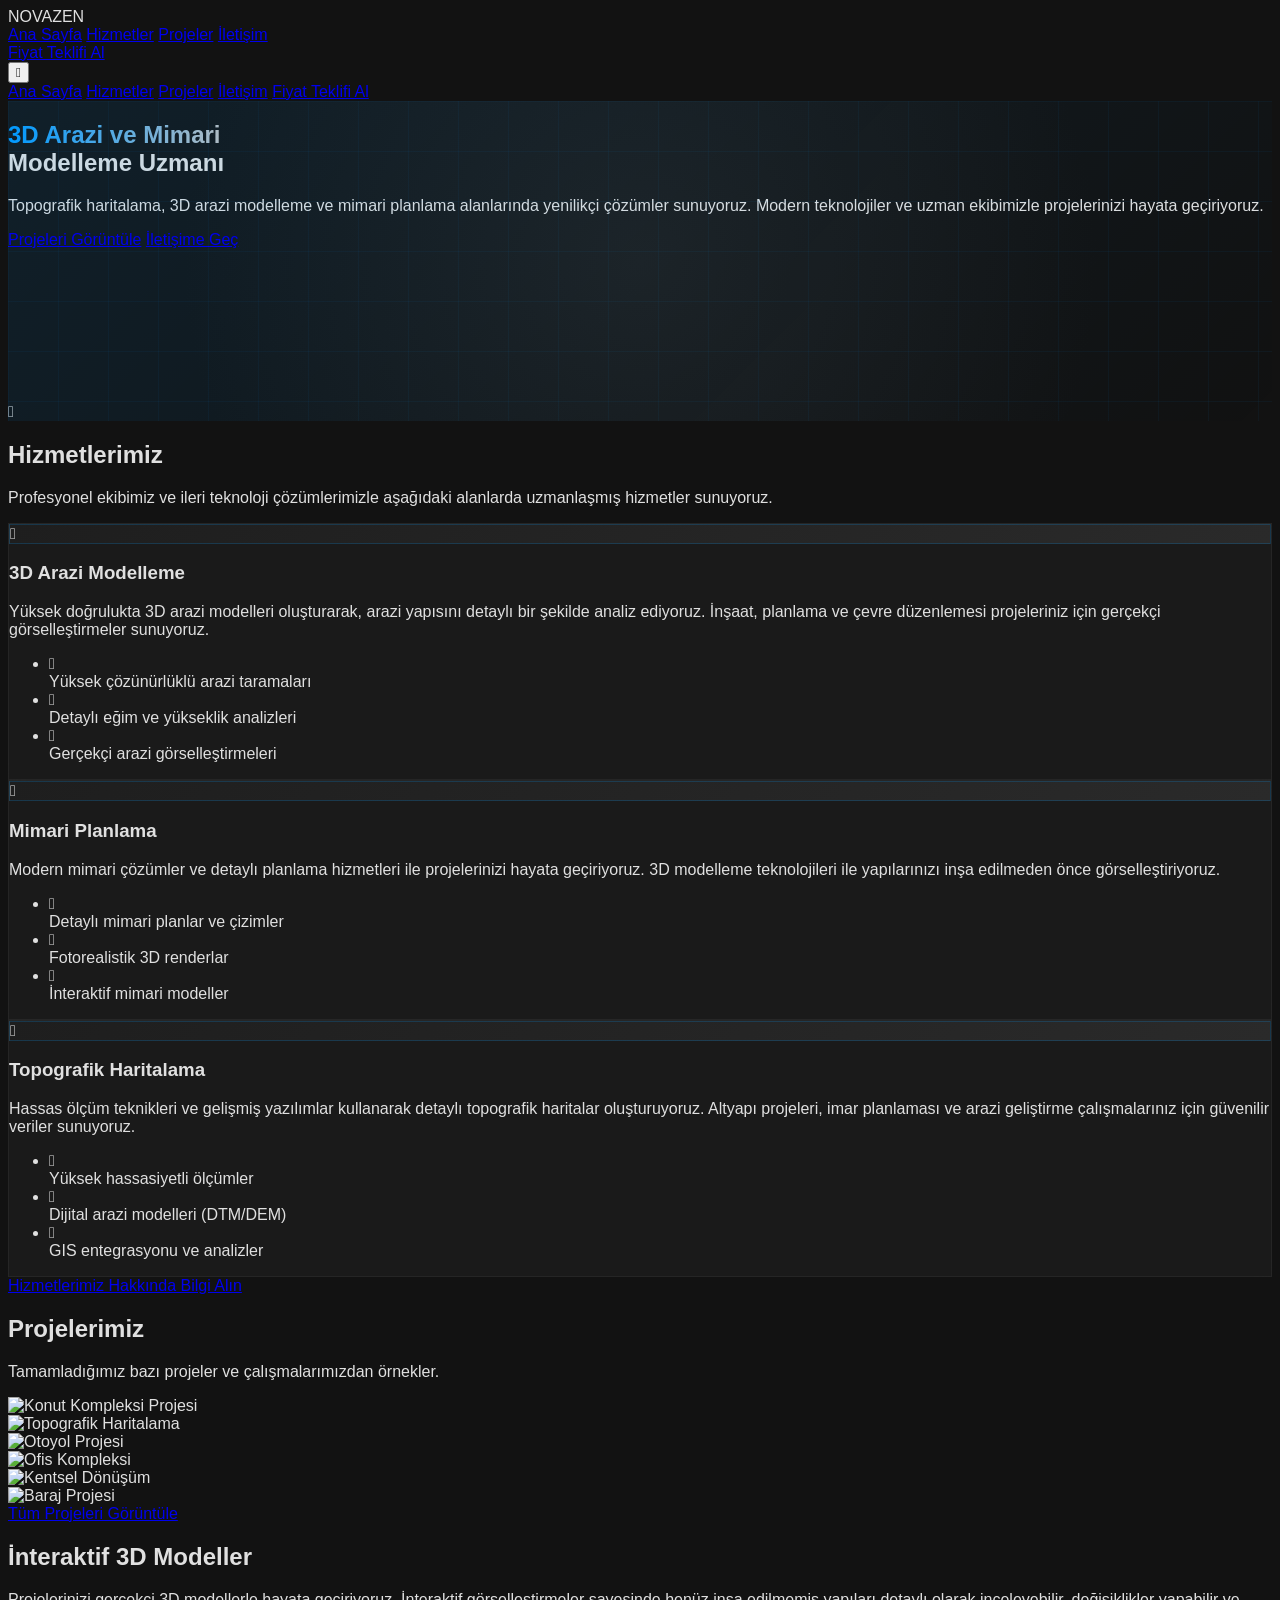
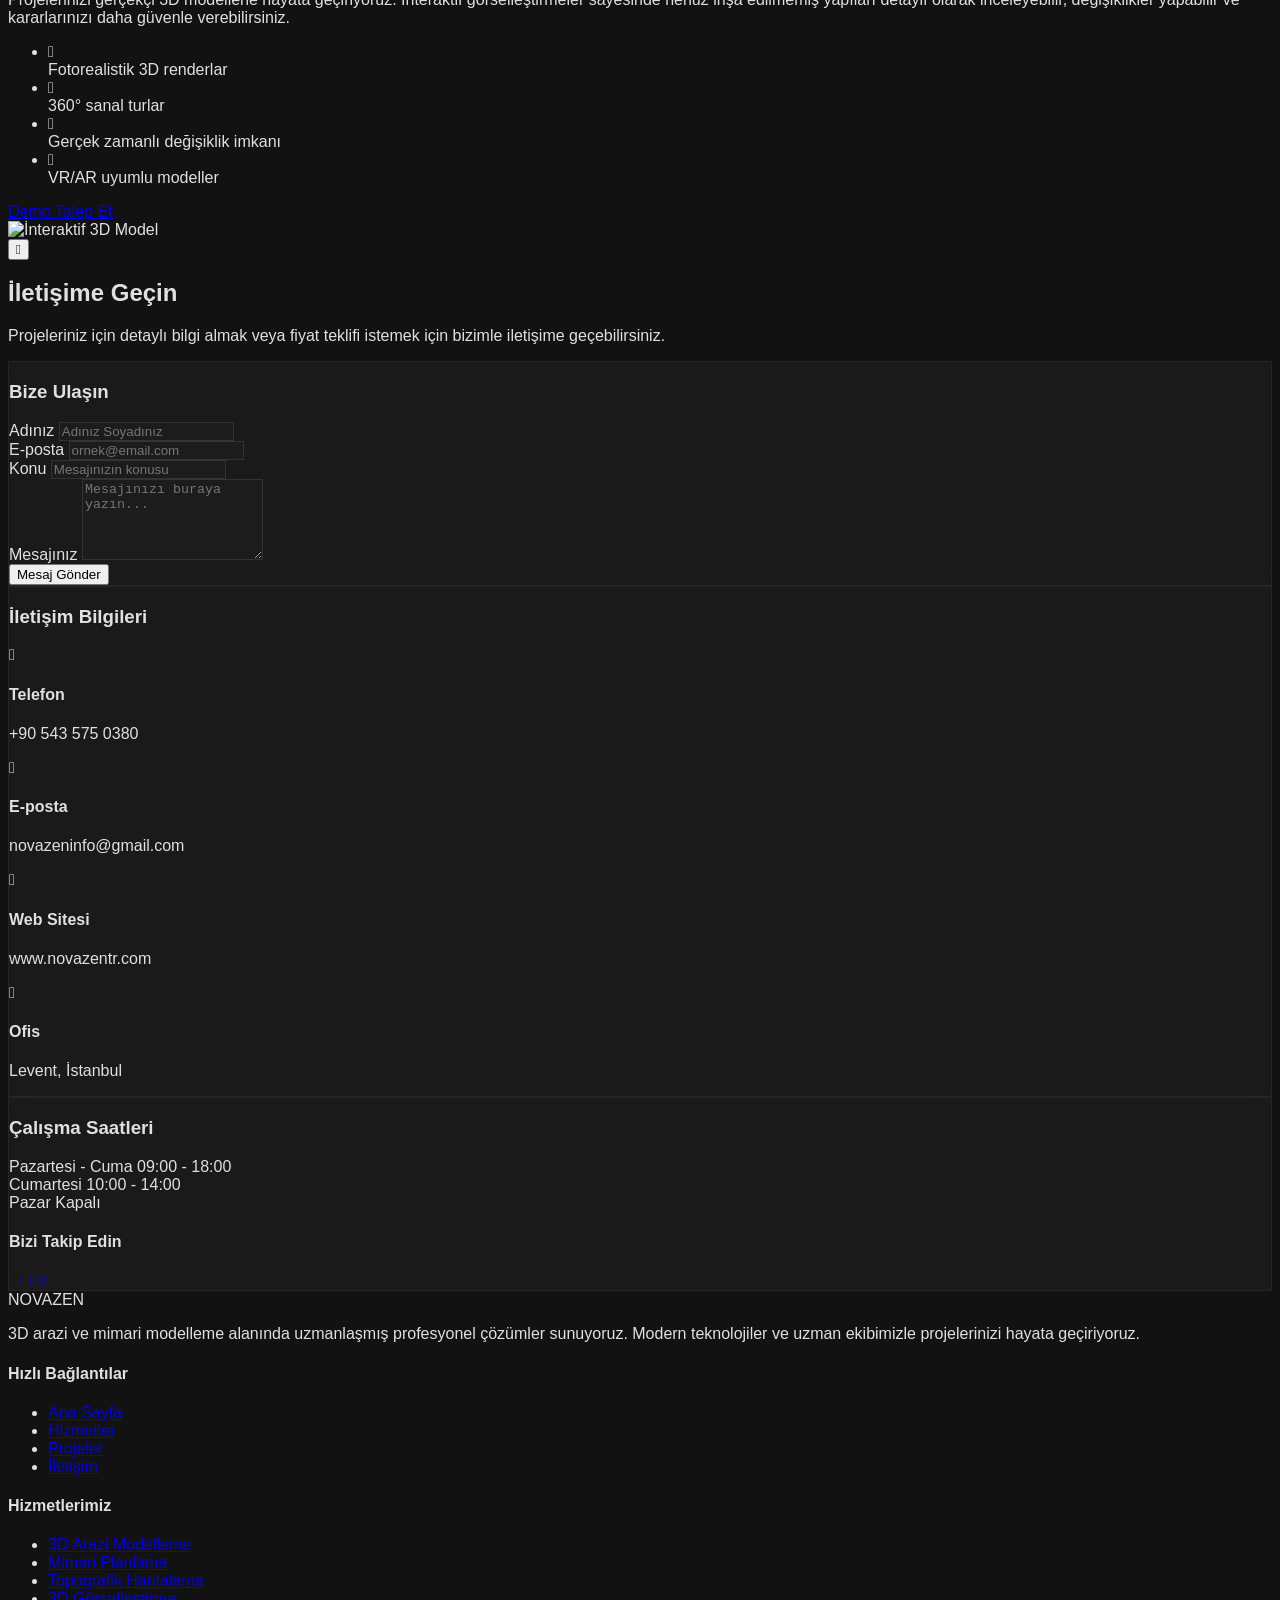
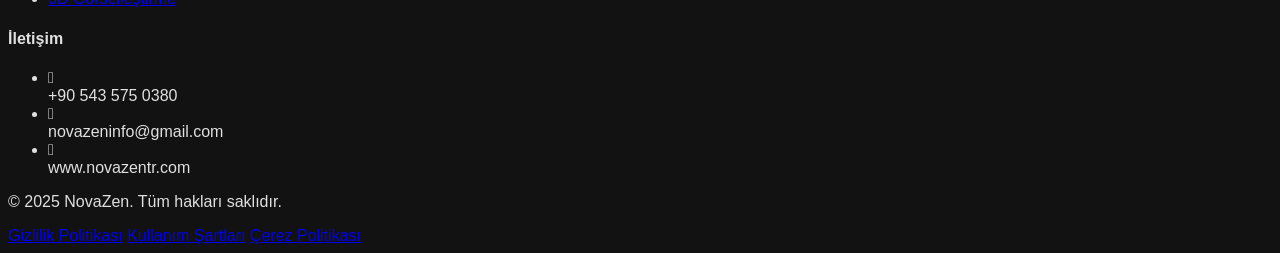
==== index.html @ 5c7d94cb "Update index.html" ====
<!DOCTYPE html>
<html lang="tr">
<head>
    <meta charset="UTF-8">
    <meta name="viewport" content="width=device-width, initial-scale=1.0">
    <title>NovaZen - 3D Arazi ve Mimari Modelleme</title>
    <link rel="preconnect" href="https://fonts.googleapis.com">
    <link rel="preconnect" href="https://fonts.gstatic.com" crossorigin>
    <link href="https://fonts.googleapis.com/css2?family=Pacifico&display=swap" rel="stylesheet">
    <link rel="stylesheet" href="https://cdnjs.cloudflare.com/ajax/libs/remixicon/4.6.0/remixicon.min.css">
    <script src="https://cdn.tailwindcss.com/3.4.16"></script>
    <script>
        tailwind.config={
            theme:{
                extend:{
                    colors:{
                        primary:'#0099ff',
                        secondary:'#e0e0e0',
                        darkBg: '#121212',
                        darkGray: '#1e1e1e',
                        lightGray: '#2a2a2a',
                        electricBlue: '#0099ff',
                        metalSilver: '#c0c0c0'
                    },
                    borderRadius:{
                        'none':'0px',
                        'sm':'4px',
                        DEFAULT:'8px',
                        'md':'12px',
                        'lg':'16px',
                        'xl':'20px',
                        '2xl':'24px',
                        '3xl':'32px',
                        'full':'9999px',
                        'button':'8px'
                    }
                }
            }
        }
    </script>
    <style>
        :where([class^="ri-"])::before { content: "\f3c2"; }
        
        body {
            font-family: 'Orbitron', 'Rajdhani', sans-serif;
            background-color: #121212;
            color: #e0e0e0;
            overflow-x: hidden;
        }
        
        .gradient-text {
            background: linear-gradient(90deg, #0099ff, #c0c0c0);
            -webkit-background-clip: text;
            background-clip: text;
            color: transparent;
        }
        
        .gradient-border {
            position: relative;
        }
        
        .gradient-border::after {
            content: '';
            position: absolute;
            bottom: -2px;
            left: 0;
            width: 100%;
            height: 2px;
            background: linear-gradient(90deg, #0099ff, transparent);
        }
        
        .hero-bg {
            background: radial-gradient(circle at center, #1e1e1e 0%, #121212 70%);
            position: relative;
            overflow: hidden;
        }
        
        .hero-bg::before {
            content: '';
            position: absolute;
            top: 0;
            left: 0;
            right: 0;
            bottom: 0;
            background: linear-gradient(135deg, rgba(0,153,255,0.1) 0%, rgba(0,0,0,0) 100%);
            z-index: 0;
        }
        
        .grid-line {
            position: absolute;
            width: 100%;
            height: 100%;
            top: 0;
            left: 0;
            background-size: 50px 50px;
            background-image: 
                linear-gradient(to right, rgba(0,153,255,0.05) 1px, transparent 1px),
                linear-gradient(to bottom, rgba(0,153,255,0.05) 1px, transparent 1px);
            z-index: 1;
        }
        
        .card {
            background: rgba(30, 30, 30, 0.7);
            backdrop-filter: blur(10px);
            transition: all 0.3s ease;
            border: 1px solid rgba(255, 255, 255, 0.05);
        }
        
        .card:hover {
            transform: translateY(-5px);
            box-shadow: 0 10px 20px rgba(0, 153, 255, 0.1);
            border: 1px solid rgba(0, 153, 255, 0.2);
        }
        
        .glow-button {
            position: relative;
            overflow: hidden;
            transition: all 0.3s ease;
        }
        
        .glow-button::after {
            content: '';
            position: absolute;
            top: -50%;
            left: -50%;
            width: 200%;
            height: 200%;
            background: radial-gradient(circle, rgba(0,153,255,0.4) 0%, rgba(0,0,0,0) 70%);
            opacity: 0;
            transition: opacity 0.3s ease;
            pointer-events: none;
        }
        
        .glow-button:hover::after {
            opacity: 1;
        }
        
        .project-card {
            position: relative;
            overflow: hidden;
        }
        
        .project-overlay {
            position: absolute;
            top: 0;
            left: 0;
            width: 100%;
            height: 100%;
            background: linear-gradient(to top, rgba(0,0,0,0.8) 0%, rgba(0,0,0,0) 60%);
            opacity: 0;
            transition: opacity 0.3s ease;
            display: flex;
            flex-direction: column;
            justify-content: flex-end;
            padding: 1.5rem;
        }
        
        .project-card:hover .project-overlay {
            opacity: 1;
        }
        
        .section-title {
            position: relative;
            display: inline-block;
            margin-bottom: 2rem;
        }
        
        .section-title::after {
            content: '';
            position: absolute;
            bottom: -10px;
            left: 0;
            width: 60px;
            height: 3px;
            background: linear-gradient(90deg, #0099ff, transparent);
        }
        
        input, textarea {
            background-color: rgba(30, 30, 30, 0.7);
            border: 1px solid rgba(255, 255, 255, 0.1);
            color: #e0e0e0;
            transition: all 0.3s ease;
        }
        
        input:focus, textarea:focus {
            border-color: #0099ff;
            box-shadow: 0 0 0 2px rgba(0, 153, 255, 0.2);
            outline: none;
        }
        
        .service-icon {
            background: linear-gradient(135deg, #1e1e1e, #2a2a2a);
            border: 1px solid rgba(0, 153, 255, 0.2);
            transition: all 0.3s ease;
        }
        
        .service-card:hover .service-icon {
            background: linear-gradient(135deg, #0099ff, #0077cc);
            transform: scale(1.1);
        }
        
        .logo-container {
            position: relative;
        }
        
        .logo-glow {
            position: absolute;
            width: 100%;
            height: 100%;
            background: radial-gradient(circle, rgba(0,153,255,0.3) 0%, rgba(0,0,0,0) 70%);
            filter: blur(20px);
            z-index: -1;
        }
        
        .nav-link {
            position: relative;
            transition: all 0.3s ease;
        }
        
        .nav-link::after {
            content: '';
            position: absolute;
            bottom: -5px;
            left: 0;
            width: 0;
            height: 2px;
            background: linear-gradient(90deg, #0099ff, transparent);
            transition: width 0.3s ease;
        }
        
        .nav-link:hover::after {
            width: 100%;
        }
        
        .scroll-indicator {
            animation: bounce 2s infinite;
        }
        
        @keyframes bounce {
            0%, 20%, 50%, 80%, 100% {
                transform: translateY(0);
            }
            40% {
                transform: translateY(-10px);
            }
            60% {
                transform: translateY(-5px);
            }
        }
        
        .parallax-bg {
            background-attachment: fixed;
            background-position: center;
            background-repeat: no-repeat;
            background-size: cover;
        }
    </style>
</head>
<body>
    <!-- Header Section -->
    <header class="fixed top-0 left-0 right-0 z-50 bg-darkBg bg-opacity-80 backdrop-blur-md border-b border-gray-800">
        <div class="container mx-auto px-6 py-4">
            <div class="flex items-center justify-between">
                <div class="flex items-center">
                    <div class="text-2xl font-bold text-white mr-2">NOVA<span class="text-electricBlue">ZEN</span></div>
                </div>
                
                <nav class="hidden md:flex space-x-8">
                    <a href="#home" class="nav-link text-gray-300 hover:text-white">Ana Sayfa</a>
                    <a href="#services" class="nav-link text-gray-300 hover:text-white">Hizmetler</a>
                    <a href="#projects" class="nav-link text-gray-300 hover:text-white">Projeler</a>
                    <a href="#contact" class="nav-link text-gray-300 hover:text-white">İletişim</a>
                </nav>
                
                <div class="hidden md:block">
                    <a href="#contact" class="glow-button bg-electricBlue text-white px-6 py-2 !rounded-button font-medium hover:bg-blue-600 transition-all whitespace-nowrap">Fiyat Teklifi Al</a>
                </div>
                
                <div class="md:hidden w-8 h-8 flex items-center justify-center">
                    <button id="mobile-menu-button" class="text-white">
                        <i class="ri-menu-line ri-2x"></i>
                    </button>
                </div>
            </div>
        </div>
        
        <!-- Mobile Menu -->
        <div id="mobile-menu" class="hidden md:hidden bg-darkBg border-t border-gray-800">
            <div class="container mx-auto px-6 py-4">
                <nav class="flex flex-col space-y-4">
                    <a href="#home" class="text-gray-300 hover:text-white">Ana Sayfa</a>
                    <a href="#services" class="text-gray-300 hover:text-white">Hizmetler</a>
                    <a href="#projects" class="text-gray-300 hover:text-white">Projeler</a>
                    <a href="#contact" class="text-gray-300 hover:text-white">İletişim</a>
                    <a href="#contact" class="glow-button bg-electricBlue text-white px-4 py-2 !rounded-button text-center font-medium hover:bg-blue-600 transition-all whitespace-nowrap">Fiyat Teklifi Al</a>
                </nav>
            </div>
        </div>
    </header>

    <!-- Hero Section -->
    <section id="home" class="hero-bg min-h-screen flex items-center relative pt-20">
        <div class="grid-line"></div>
        <div class="container mx-auto px-6 py-12 z-10">
            <div class="flex flex-col md:flex-row items-center">
                <div class="md:w-1/2 mb-12 md:mb-0">
                    <h1 class="text-4xl md:text-5xl lg:text-6xl font-bold mb-6">
                        <span class="gradient-text">3D Arazi ve Mimari</span> 
                        <br>Modelleme Uzmanı
                    </h1>
                    <p class="text-lg text-gray-300 mb-8">Topografik haritalama, 3D arazi modelleme ve mimari planlama alanlarında yenilikçi çözümler sunuyoruz. Modern teknolojiler ve uzman ekibimizle projelerinizi hayata geçiriyoruz.</p>
                    <div class="flex flex-col sm:flex-row space-y-4 sm:space-y-0 sm:space-x-4">
                        <a href="#projects" class="glow-button bg-electricBlue text-white px-8 py-3 !rounded-button font-medium hover:bg-blue-600 transition-all text-center whitespace-nowrap">Projeleri Görüntüle</a>
                        <a href="#contact" class="glow-button bg-transparent border border-electricBlue text-electricBlue px-8 py-3 !rounded-button font-medium hover:bg-electricBlue hover:text-white transition-all text-center whitespace-nowrap">İletişime Geç</a>
                    </div>
                </div>
                <div class="md:w-1/2 relative">
    <div class="logo-glow"></div>
    <iframe src="https://NovaZenTR.github.io/binamodel1.html" 
            class="w-full h-[500px] rounded-lg shadow-2xl" 
            frameborder="0" 
            allowfullscreen
            loading="lazy"></iframe>
</div>
            </div>
            <div class="absolute bottom-10 left-1/2 transform -translate-x-1/2 scroll-indicator">
                <div class="w-8 h-8 flex items-center justify-center text-electricBlue">
                    <i class="ri-arrow-down-line ri-2x"></i>
                </div>
            </div>
        </div>
    </section>

    <!-- Services Section -->
    <section id="services" class="py-20 bg-darkGray">
        <div class="container mx-auto px-6">
            <div class="text-center mb-16">
                <h2 class="text-3xl md:text-4xl font-bold mb-4">Hizmetlerimiz</h2>
                <div class="w-24 h-1 bg-electricBlue mx-auto"></div>
                <p class="text-gray-300 mt-6 max-w-2xl mx-auto">Profesyonel ekibimiz ve ileri teknoloji çözümlerimizle aşağıdaki alanlarda uzmanlaşmış hizmetler sunuyoruz.</p>
            </div>
            
            <div class="grid grid-cols-1 md:grid-cols-3 gap-8">
                <!-- Service 1 -->
                <div class="card service-card p-6 rounded-lg">
                    <div class="service-icon w-16 h-16 flex items-center justify-center rounded-full mb-6">
                        <i class="ri-landscape-line ri-2x text-electricBlue"></i>
                    </div>
                    <h3 class="text-xl font-bold mb-4">3D Arazi Modelleme</h3>
                    <p class="text-gray-400 mb-6">Yüksek doğrulukta 3D arazi modelleri oluşturarak, arazi yapısını detaylı bir şekilde analiz ediyoruz. İnşaat, planlama ve çevre düzenlemesi projeleriniz için gerçekçi görselleştirmeler sunuyoruz.</p>
                    <ul class="text-gray-400 space-y-2 mb-6">
                        <li class="flex items-start">
                            <div class="w-5 h-5 flex items-center justify-center mr-2 mt-1">
                                <i class="ri-check-line text-electricBlue"></i>
                            </div>
                            <span>Yüksek çözünürlüklü arazi taramaları</span>
                        </li>
                        <li class="flex items-start">
                            <div class="w-5 h-5 flex items-center justify-center mr-2 mt-1">
                                <i class="ri-check-line text-electricBlue"></i>
                            </div>
                            <span>Detaylı eğim ve yükseklik analizleri</span>
                        </li>
                        <li class="flex items-start">
                            <div class="w-5 h-5 flex items-center justify-center mr-2 mt-1">
                                <i class="ri-check-line text-electricBlue"></i>
                            </div>
                            <span>Gerçekçi arazi görselleştirmeleri</span>
                        </li>
                    </ul>
                </div>
                
                <!-- Service 2 -->
                <div class="card service-card p-6 rounded-lg">
                    <div class="service-icon w-16 h-16 flex items-center justify-center rounded-full mb-6">
                        <i class="ri-building-4-line ri-2x text-electricBlue"></i>
                    </div>
                    <h3 class="text-xl font-bold mb-4">Mimari Planlama</h3>
                    <p class="text-gray-400 mb-6">Modern mimari çözümler ve detaylı planlama hizmetleri ile projelerinizi hayata geçiriyoruz. 3D modelleme teknolojileri ile yapılarınızı inşa edilmeden önce görselleştiriyoruz.</p>
                    <ul class="text-gray-400 space-y-2 mb-6">
                        <li class="flex items-start">
                            <div class="w-5 h-5 flex items-center justify-center mr-2 mt-1">
                                <i class="ri-check-line text-electricBlue"></i>
                            </div>
                            <span>Detaylı mimari planlar ve çizimler</span>
                        </li>
                        <li class="flex items-start">
                            <div class="w-5 h-5 flex items-center justify-center mr-2 mt-1">
                                <i class="ri-check-line text-electricBlue"></i>
                            </div>
                            <span>Fotorealistik 3D renderlar</span>
                        </li>
                        <li class="flex items-start">
                            <div class="w-5 h-5 flex items-center justify-center mr-2 mt-1">
                                <i class="ri-check-line text-electricBlue"></i>
                            </div>
                            <span>İnteraktif mimari modeller</span>
                        </li>
                    </ul>
                </div>
                
                <!-- Service 3 -->
                <div class="card service-card p-6 rounded-lg">
                    <div class="service-icon w-16 h-16 flex items-center justify-center rounded-full mb-6">
                        <i class="ri-map-2-line ri-2x text-electricBlue"></i>
                    </div>
                    <h3 class="text-xl font-bold mb-4">Topografik Haritalama</h3>
                    <p class="text-gray-400 mb-6">Hassas ölçüm teknikleri ve gelişmiş yazılımlar kullanarak detaylı topografik haritalar oluşturuyoruz. Altyapı projeleri, imar planlaması ve arazi geliştirme çalışmalarınız için güvenilir veriler sunuyoruz.</p>
                    <ul class="text-gray-400 space-y-2 mb-6">
                        <li class="flex items-start">
                            <div class="w-5 h-5 flex items-center justify-center mr-2 mt-1">
                                <i class="ri-check-line text-electricBlue"></i>
                            </div>
                            <span>Yüksek hassasiyetli ölçümler</span>
                        </li>
                        <li class="flex items-start">
                            <div class="w-5 h-5 flex items-center justify-center mr-2 mt-1">
                                <i class="ri-check-line text-electricBlue"></i>
                            </div>
                            <span>Dijital arazi modelleri (DTM/DEM)</span>
                        </li>
                        <li class="flex items-start">
                            <div class="w-5 h-5 flex items-center justify-center mr-2 mt-1">
                                <i class="ri-check-line text-electricBlue"></i>
                            </div>
                            <span>GIS entegrasyonu ve analizler</span>
                        </li>
                    </ul>
                </div>
            </div>
            
            <div class="mt-16 text-center">
                <a href="#contact" class="glow-button bg-electricBlue text-white px-8 py-3 !rounded-button font-medium hover:bg-blue-600 transition-all whitespace-nowrap">Hizmetlerimiz Hakkında Bilgi Alın</a>
            </div>
        </div>
    </section>

    <!-- Projects Section -->
    <section id="projects" class="py-20 bg-darkBg">
        <div class="container mx-auto px-6">
            <div class="text-center mb-16">
                <h2 class="text-3xl md:text-4xl font-bold mb-4">Projelerimiz</h2>
                <div class="w-24 h-1 bg-electricBlue mx-auto"></div>
                <p class="text-gray-300 mt-6 max-w-2xl mx-auto">Tamamladığımız bazı projeler ve çalışmalarımızdan örnekler.</p>
            </div>
            
            <div class="grid grid-cols-1 md:grid-cols-2 lg:grid-cols-3 gap-6">
                <!-- Project 1 -->
                <div class="project-card rounded-lg overflow-hidden">
                    <img src="https://readdy.ai/api/search-image?query=3D%20architectural%20model%20of%20a%20modern%20residential%20complex%20with%20detailed%20topography%2C%20blue%20lighting%20accents%2C%20professional%20visualization%20with%20high%20detail%2C%20dark%20background%20with%20technical%20grid%20overlay%2C%20photorealistic%20rendering&width=400&height=300&seq=2&orientation=landscape" alt="Konut Kompleksi Projesi" class="w-full h-64 object-cover object-top">
                    <div class="project-overlay">
                        <h3 class="text-xl font-bold text-white mb-2">Konut Kompleksi Projesi</h3>
                        <p class="text-gray-300 mb-4">İstanbul'da 5 bloklu modern konut kompleksi için 3D arazi modelleme ve mimari planlama.</p>
                        <a href="#" class="text-electricBlue hover:underline">Detayları Görüntüle</a>
                    </div>
                </div>
                
                <!-- Project 2 -->
                <div class="project-card rounded-lg overflow-hidden">
                    <img src="https://readdy.ai/api/search-image?query=3D%20topographic%20map%20with%20elevation%20contours%2C%20detailed%20terrain%20analysis%20with%20blue%20data%20visualization%20elements%2C%20high-tech%20mapping%20display%20with%20grid%20overlay%2C%20dark%20background%20with%20blue%20accent%20lighting%2C%20professional%20GIS%20visualization&width=400&height=300&seq=3&orientation=landscape" alt="Topografik Haritalama" class="w-full h-64 object-cover object-top">
                    <div class="project-overlay">
                        <h3 class="text-xl font-bold text-white mb-2">Belediye Altyapı Planlaması</h3>
                        <p class="text-gray-300 mb-4">Ankara Büyükşehir Belediyesi için kapsamlı topografik haritalama ve altyapı analizi.</p>
                        <a href="#" class="text-electricBlue hover:underline">Detayları Görüntüle</a>
                    </div>
                </div>
                
                <!-- Project 3 -->
                <div class="project-card rounded-lg overflow-hidden">
                    <img src="https://readdy.ai/api/search-image?query=3D%20terrain%20model%20of%20a%20mountainous%20landscape%20with%20infrastructure%20planning%20overlay%2C%20detailed%20elevation%20data%20visualization%20with%20blue%20technical%20elements%2C%20professional%20engineering%20visualization%20on%20dark%20background%2C%20high-detail%20topographic%20rendering&width=400&height=300&seq=4&orientation=landscape" alt="Otoyol Projesi" class="w-full h-64 object-cover object-top">
                    <div class="project-overlay">
                        <h3 class="text-xl font-bold text-white mb-2">Otoyol Projesi</h3>
                        <p class="text-gray-300 mb-4">İzmir-Aydın otoyol genişletme projesi için 3D arazi modelleme ve rota optimizasyonu.</p>
                        <a href="#" class="text-electricBlue hover:underline">Detayları Görüntüle</a>
                    </div>
                </div>
                
                <!-- Project 4 -->
                <div class="project-card rounded-lg overflow-hidden">
                    <img src="https://readdy.ai/api/search-image?query=3D%20architectural%20visualization%20of%20a%20modern%20office%20building%20with%20surrounding%20landscape%2C%20detailed%20structural%20elements%20with%20blue%20lighting%20accents%2C%20professional%20rendering%20with%20technical%20overlay%2C%20dark%20background%20with%20grid%20elements%2C%20photorealistic%20architectural%20model&width=400&height=300&seq=5&orientation=landscape" alt="Ofis Kompleksi" class="w-full h-64 object-cover object-top">
                    <div class="project-overlay">
                        <h3 class="text-xl font-bold text-white mb-2">Teknoloji Kampüsü</h3>
                        <p class="text-gray-300 mb-4">Antalya Teknoloji Kampüsü için mimari planlama ve 3D görselleştirme çalışması.</p>
                        <a href="#" class="text-electricBlue hover:underline">Detayları Görüntüle</a>
                    </div>
                </div>
                
                <!-- Project 5 -->
                <div class="project-card rounded-lg overflow-hidden">
                    <img src="https://readdy.ai/api/search-image?query=3D%20urban%20planning%20visualization%20with%20detailed%20city%20blocks%20and%20infrastructure%2C%20blue%20data%20visualization%20elements%20overlaid%20on%20architectural%20models%2C%20professional%20urban%20development%20rendering%20on%20dark%20background%2C%20high-tech%20city%20planning%20display&width=400&height=300&seq=6&orientation=landscape" alt="Kentsel Dönüşüm" class="w-full h-64 object-cover object-top">
                    <div class="project-overlay">
                        <h3 class="text-xl font-bold text-white mb-2">Kentsel Dönüşüm Projesi</h3>
                        <p class="text-gray-300 mb-4">Bursa'da 120 hektarlık kentsel dönüşüm alanı için topografik haritalama ve planlama.</p>
                        <a href="#" class="text-electricBlue hover:underline">Detayları Görüntüle</a>
                    </div>
                </div>
                
                <!-- Project 6 -->
                <div class="project-card rounded-lg overflow-hidden">
                    <img src="https://readdy.ai/api/search-image?query=3D%20visualization%20of%20a%20dam%20and%20water%20reservoir%20with%20surrounding%20terrain%2C%20detailed%20engineering%20model%20with%20blue%20technical%20elements%2C%20professional%20hydrological%20visualization%20on%20dark%20background%2C%20high-detail%20infrastructure%20planning%20with%20data%20overlay&width=400&height=300&seq=7&orientation=landscape" alt="Baraj Projesi" class="w-full h-64 object-cover object-top">
                    <div class="project-overlay">
                        <h3 class="text-xl font-bold text-white mb-2">Baraj ve Su Yönetimi</h3>
                        <p class="text-gray-300 mb-4">Samsun'da baraj ve su yönetim sistemi için 3D arazi modelleme ve analiz.</p>
                        <a href="#" class="text-electricBlue hover:underline">Detayları Görüntüle</a>
                    </div>
                </div>
            </div>
            
            <div class="mt-16 text-center">
                <a href="#" class="glow-button bg-transparent border border-electricBlue text-electricBlue px-8 py-3 !rounded-button font-medium hover:bg-electricBlue hover:text-white transition-all whitespace-nowrap">Tüm Projeleri Görüntüle</a>
            </div>
        </div>
    </section>

    <!-- Interactive 3D Model Section -->
    <section class="py-20 bg-darkGray">
        <div class="container mx-auto px-6">
            <div class="flex flex-col md:flex-row items-center">
                <div class="md:w-1/2 mb-12 md:mb-0 md:pr-12">
                    <h2 class="text-3xl md:text-4xl font-bold mb-6">İnteraktif 3D Modeller</h2>
                    <p class="text-gray-300 mb-6">Projelerinizi gerçekçi 3D modellerle hayata geçiriyoruz. İnteraktif görselleştirmeler sayesinde henüz inşa edilmemiş yapıları detaylı olarak inceleyebilir, değişiklikler yapabilir ve kararlarınızı daha güvenle verebilirsiniz.</p>
                    <ul class="text-gray-300 space-y-4 mb-8">
                        <li class="flex items-start">
                            <div class="w-6 h-6 flex items-center justify-center mr-3 mt-1 bg-electricBlue bg-opacity-20 rounded-full">
                                <i class="ri-check-line text-electricBlue"></i>
                            </div>
                            <span>Fotorealistik 3D renderlar</span>
                        </li>
                        <li class="flex items-start">
                            <div class="w-6 h-6 flex items-center justify-center mr-3 mt-1 bg-electricBlue bg-opacity-20 rounded-full">
                                <i class="ri-check-line text-electricBlue"></i>
                            </div>
                            <span>360° sanal turlar</span>
                        </li>
                        <li class="flex items-start">
                            <div class="w-6 h-6 flex items-center justify-center mr-3 mt-1 bg-electricBlue bg-opacity-20 rounded-full">
                                <i class="ri-check-line text-electricBlue"></i>
                            </div>
                            <span>Gerçek zamanlı değişiklik imkanı</span>
                        </li>
                        <li class="flex items-start">
                            <div class="w-6 h-6 flex items-center justify-center mr-3 mt-1 bg-electricBlue bg-opacity-20 rounded-full">
                                <i class="ri-check-line text-electricBlue"></i>
                            </div>
                            <span>VR/AR uyumlu modeller</span>
                        </li>
                    </ul>
                    <a href="#contact" class="glow-button bg-electricBlue text-white px-8 py-3 !rounded-button font-medium hover:bg-blue-600 transition-all whitespace-nowrap">Demo Talep Et</a>
                </div>
                <div class="md:w-1/2">
                    <div class="relative rounded-lg overflow-hidden shadow-2xl">
                        <img src="https://readdy.ai/api/search-image?query=interactive%203D%20architectural%20model%20being%20manipulated%20on%20a%20digital%20display%2C%20hands%20interacting%20with%20a%20holographic%20building%20design%2C%20blue%20interface%20elements%20and%20technical%20data%20visualization%2C%20dark%20background%20with%20professional%20lighting%2C%20high-tech%20architectural%20visualization%20tool%20in%20use&width=600&height=400&seq=8&orientation=landscape" alt="İnteraktif 3D Model" class="w-full h-auto object-cover object-top">
                        <div class="absolute inset-0 bg-gradient-to-t from-darkBg to-transparent opacity-60"></div>
                        <div class="absolute inset-0 flex items-center justify-center">
                            <button class="w-16 h-16 flex items-center justify-center bg-electricBlue bg-opacity-80 rounded-full hover:bg-opacity-100 transition-all">
                                <i class="ri-play-fill ri-2x text-white"></i>
                            </button>
                        </div>
                    </div>
                </div>
            </div>
        </div>
    </section>

    <!-- Contact Section -->
    <section id="contact" class="py-20 bg-darkBg">
        <div class="container mx-auto px-6">
            <div class="text-center mb-16">
                <h2 class="text-3xl md:text-4xl font-bold mb-4">İletişime Geçin</h2>
                <div class="w-24 h-1 bg-electricBlue mx-auto"></div>
                <p class="text-gray-300 mt-6 max-w-2xl mx-auto">Projeleriniz için detaylı bilgi almak veya fiyat teklifi istemek için bizimle iletişime geçebilirsiniz.</p>
            </div>
            
            <div class="grid grid-cols-1 lg:grid-cols-2 gap-12">
                <div class="card p-8 rounded-lg">
                    <h3 class="text-2xl font-bold mb-6">Bize Ulaşın</h3>
                    <form>
                        <div class="grid grid-cols-1 md:grid-cols-2 gap-6 mb-6">
                            <div>
                                <label for="name" class="block text-gray-300 mb-2">Adınız</label>
                                <input type="text" id="name" class="w-full px-4 py-3 rounded bg-lightGray border-none focus:ring-2 focus:ring-electricBlue" placeholder="Adınız Soyadınız">
                            </div>
                            <div>
                                <label for="email" class="block text-gray-300 mb-2">E-posta</label>
                                <input type="email" id="email" class="w-full px-4 py-3 rounded bg-lightGray border-none focus:ring-2 focus:ring-electricBlue" placeholder="ornek@email.com">
                            </div>
                        </div>
                        
                        <div class="mb-6">
                            <label for="subject" class="block text-gray-300 mb-2">Konu</label>
                            <input type="text" id="subject" class="w-full px-4 py-3 rounded bg-lightGray border-none focus:ring-2 focus:ring-electricBlue" placeholder="Mesajınızın konusu">
                        </div>
                        
                        <div class="mb-6">
                            <label for="message" class="block text-gray-300 mb-2">Mesajınız</label>
                            <textarea id="message" rows="5" class="w-full px-4 py-3 rounded bg-lightGray border-none focus:ring-2 focus:ring-electricBlue" placeholder="Mesajınızı buraya yazın..."></textarea>
                        </div>
                        
                        <button type="submit" class="glow-button w-full bg-electricBlue text-white px-6 py-3 !rounded-button font-medium hover:bg-blue-600 transition-all whitespace-nowrap">Mesaj Gönder</button>
                    </form>
                </div>
                
                <div>
                    <div class="card p-8 rounded-lg mb-8">
                        <h3 class="text-2xl font-bold mb-6">İletişim Bilgileri</h3>
                        <div class="space-y-6">
                            <div class="flex items-start">
                                <div class="w-10 h-10 flex items-center justify-center bg-electricBlue bg-opacity-20 rounded-full mr-4">
                                    <i class="ri-phone-line text-electricBlue"></i>
                                </div>
                                <div>
                                    <h4 class="text-lg font-medium text-white">Telefon</h4>
                                    <p class="text-gray-300">+90 543 575 0380</p>
                                </div>
                            </div>
                            
                            <div class="flex items-start">
                                <div class="w-10 h-10 flex items-center justify-center bg-electricBlue bg-opacity-20 rounded-full mr-4">
                                    <i class="ri-mail-line text-electricBlue"></i>
                                </div>
                                <div>
                                    <h4 class="text-lg font-medium text-white">E-posta</h4>
                                    <p class="text-gray-300">novazeninfo@gmail.com</p>
                                </div>
                            </div>
                            
                            <div class="flex items-start">
                                <div class="w-10 h-10 flex items-center justify-center bg-electricBlue bg-opacity-20 rounded-full mr-4">
                                    <i class="ri-global-line text-electricBlue"></i>
                                </div>
                                <div>
                                    <h4 class="text-lg font-medium text-white">Web Sitesi</h4>
                                    <p class="text-gray-300">www.novazentr.com</p>
                                </div>
                            </div>
                            
                            <div class="flex items-start">
                                <div class="w-10 h-10 flex items-center justify-center bg-electricBlue bg-opacity-20 rounded-full mr-4">
                                    <i class="ri-map-pin-line text-electricBlue"></i>
                                </div>
                                <div>
                                    <h4 class="text-lg font-medium text-white">Ofis</h4>
                                    <p class="text-gray-300">Levent, İstanbul</p>
                                </div>
                            </div>
                        </div>
                    </div>
                    
                    <div class="card p-8 rounded-lg">
                        <h3 class="text-2xl font-bold mb-6">Çalışma Saatleri</h3>
                        <div class="space-y-4">
                            <div class="flex justify-between">
                                <span class="text-gray-300">Pazartesi - Cuma</span>
                                <span class="text-white font-medium">09:00 - 18:00</span>
                            </div>
                            <div class="flex justify-between">
                                <span class="text-gray-300">Cumartesi</span>
                                <span class="text-white font-medium">10:00 - 14:00</span>
                            </div>
                            <div class="flex justify-between">
                                <span class="text-gray-300">Pazar</span>
                                <span class="text-white font-medium">Kapalı</span>
                            </div>
                        </div>
                        <div class="mt-8">
                            <h4 class="text-lg font-medium text-white mb-4">Bizi Takip Edin</h4>
                            <div class="flex space-x-4">
                                <a href="#" class="w-10 h-10 flex items-center justify-center bg-lightGray rounded-full hover:bg-electricBlue transition-all">
                                    <i class="ri-linkedin-fill text-white"></i>
                                </a>
                                <a href="#" class="w-10 h-10 flex items-center justify-center bg-lightGray rounded-full hover:bg-electricBlue transition-all">
                                    <i class="ri-twitter-x-fill text-white"></i>
                                </a>
                                <a href="#" class="w-10 h-10 flex items-center justify-center bg-lightGray rounded-full hover:bg-electricBlue transition-all">
                                    <i class="ri-instagram-fill text-white"></i>
                                </a>
                                <a href="#" class="w-10 h-10 flex items-center justify-center bg-lightGray rounded-full hover:bg-electricBlue transition-all">
                                    <i class="ri-facebook-fill text-white"></i>
                                </a>
                            </div>
                        </div>
                    </div>
                </div>
            </div>
        </div>
    </section>
    <!-- Footer -->
    <footer class="bg-darkGray py-12 border-t border-gray-800">
        <div class="container mx-auto px-6">
            <div class="grid grid-cols-1 md:grid-cols-4 gap-12">
                <div>
                    <div class="text-2xl font-bold text-white mb-6">NOVA<span class="text-electricBlue">ZEN</span></div>
                    <p class="text-gray-400 mb-6">3D arazi ve mimari modelleme alanında uzmanlaşmış profesyonel çözümler sunuyoruz. Modern teknolojiler ve uzman ekibimizle projelerinizi hayata geçiriyoruz.</p>
                </div>
                
                <div>
                    <h4 class="text-lg font-bold text-white mb-6">Hızlı Bağlantılar</h4>
                    <ul class="space-y-3">
                        <li><a href="#home" class="text-gray-400 hover:text-electricBlue transition-all">Ana Sayfa</a></li>
                        <li><a href="#services" class="text-gray-400 hover:text-electricBlue transition-all">Hizmetler</a></li>
                        <li><a href="#projects" class="text-gray-400 hover:text-electricBlue transition-all">Projeler</a></li>
                        <li><a href="#contact" class="text-gray-400 hover:text-electricBlue transition-all">İletişim</a></li>
                    </ul>
                </div>
                
                <div>
                    <h4 class="text-lg font-bold text-white mb-6">Hizmetlerimiz</h4>
                    <ul class="space-y-3">
                        <li><a href="#" class="text-gray-400 hover:text-electricBlue transition-all">3D Arazi Modelleme</a></li>
                        <li><a href="#" class="text-gray-400 hover:text-electricBlue transition-all">Mimari Planlama</a></li>
                        <li><a href="#" class="text-gray-400 hover:text-electricBlue transition-all">Topografik Haritalama</a></li>
                        <li><a href="#" class="text-gray-400 hover:text-electricBlue transition-all">3D Görselleştirme</a></li>
                    </ul>
                </div>
                
                <div>
                    <h4 class="text-lg font-bold text-white mb-6">İletişim</h4>
                    <ul class="space-y-3">
                        <li class="flex items-center">
                            <div class="w-5 h-5 flex items-center justify-center mr-3">
                                <i class="ri-phone-line text-electricBlue"></i>
                            </div>
                            <span class="text-gray-400">+90 543 575 0380</span>
                        </li>
                        <li class="flex items-center">
                            <div class="w-5 h-5 flex items-center justify-center mr-3">
                                <i class="ri-mail-line text-electricBlue"></i>
                            </div>
                            <span class="text-gray-400">novazeninfo@gmail.com</span>
                        </li>
                        <li class="flex items-center">
                            <div class="w-5 h-5 flex items-center justify-center mr-3">
                                <i class="ri-global-line text-electricBlue"></i>
                            </div>
                            <span class="text-gray-400">www.novazentr.com</span>
                        </li>
                    </ul>
                </div>
            </div>
            
            <div class="mt-12 pt-8 border-t border-gray-800 flex flex-col md:flex-row justify-between items-center">
                <p class="text-gray-400 mb-4 md:mb-0">&copy; 2025 NovaZen. Tüm hakları saklıdır.</p>
                <div class="flex space-x-6">
                    <a href="#" class="text-gray-400 hover:text-electricBlue transition-all">Gizlilik Politikası</a>
                    <a href="#" class="text-gray-400 hover:text-electricBlue transition-all">Kullanım Şartları</a>
                    <a href="#" class="text-gray-400 hover:text-electricBlue transition-all">Çerez Politikası</a>
                </div>
            </div>
        </div>
    </footer>

    <!-- Mobile Menu Script -->
    <script id="mobile-menu-script">
        document.addEventListener('DOMContentLoaded', function() {
            const mobileMenuButton = document.getElementById('mobile-menu-button');
            const mobileMenu = document.getElementById('mobile-menu');
            
            mobileMenuButton.addEventListener('click', function() {
                mobileMenu.classList.toggle('hidden');
            });
            
            // Close mobile menu when clicking on a link
            const mobileLinks = mobileMenu.querySelectorAll('a');
            mobileLinks.forEach(link => {
                link.addEventListener('click', function() {
                    mobileMenu.classList.add('hidden');
                });
            });
        });
    </script>
    
    <!-- Smooth Scroll Script -->
    <script id="smooth-scroll-script">
        document.addEventListener('DOMContentLoaded', function() {
            document.querySelectorAll('a[href^="#"]').forEach(anchor => {
                anchor.addEventListener('click', function(e) {
                    e.preventDefault();
                    
                    const targetId = this.getAttribute('href');
                    const targetElement = document.querySelector(targetId);
                    
                    if (targetElement) {
                        window.scrollTo({
                            top: targetElement.offsetTop - 80,
                            behavior: 'smooth'
                        });
                    }
                });
            });
        });
    </script>
</body>
</html>
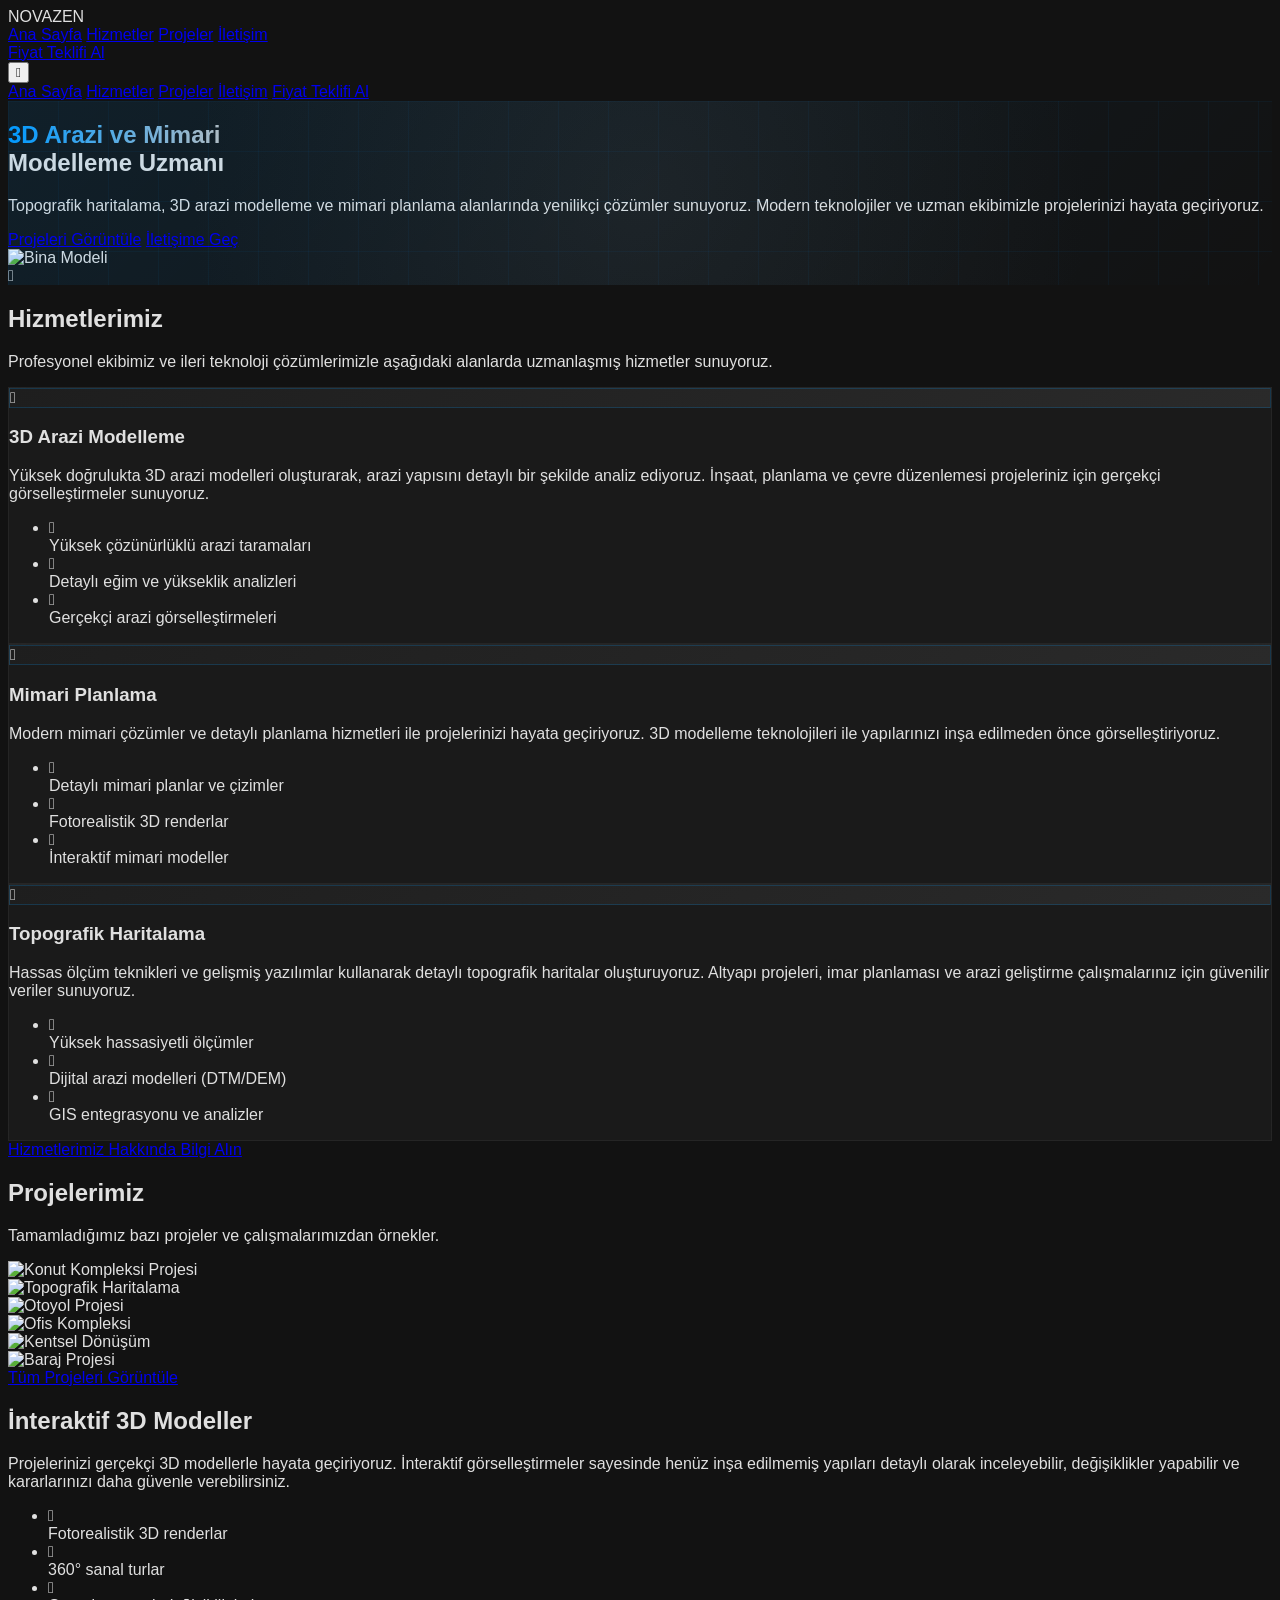
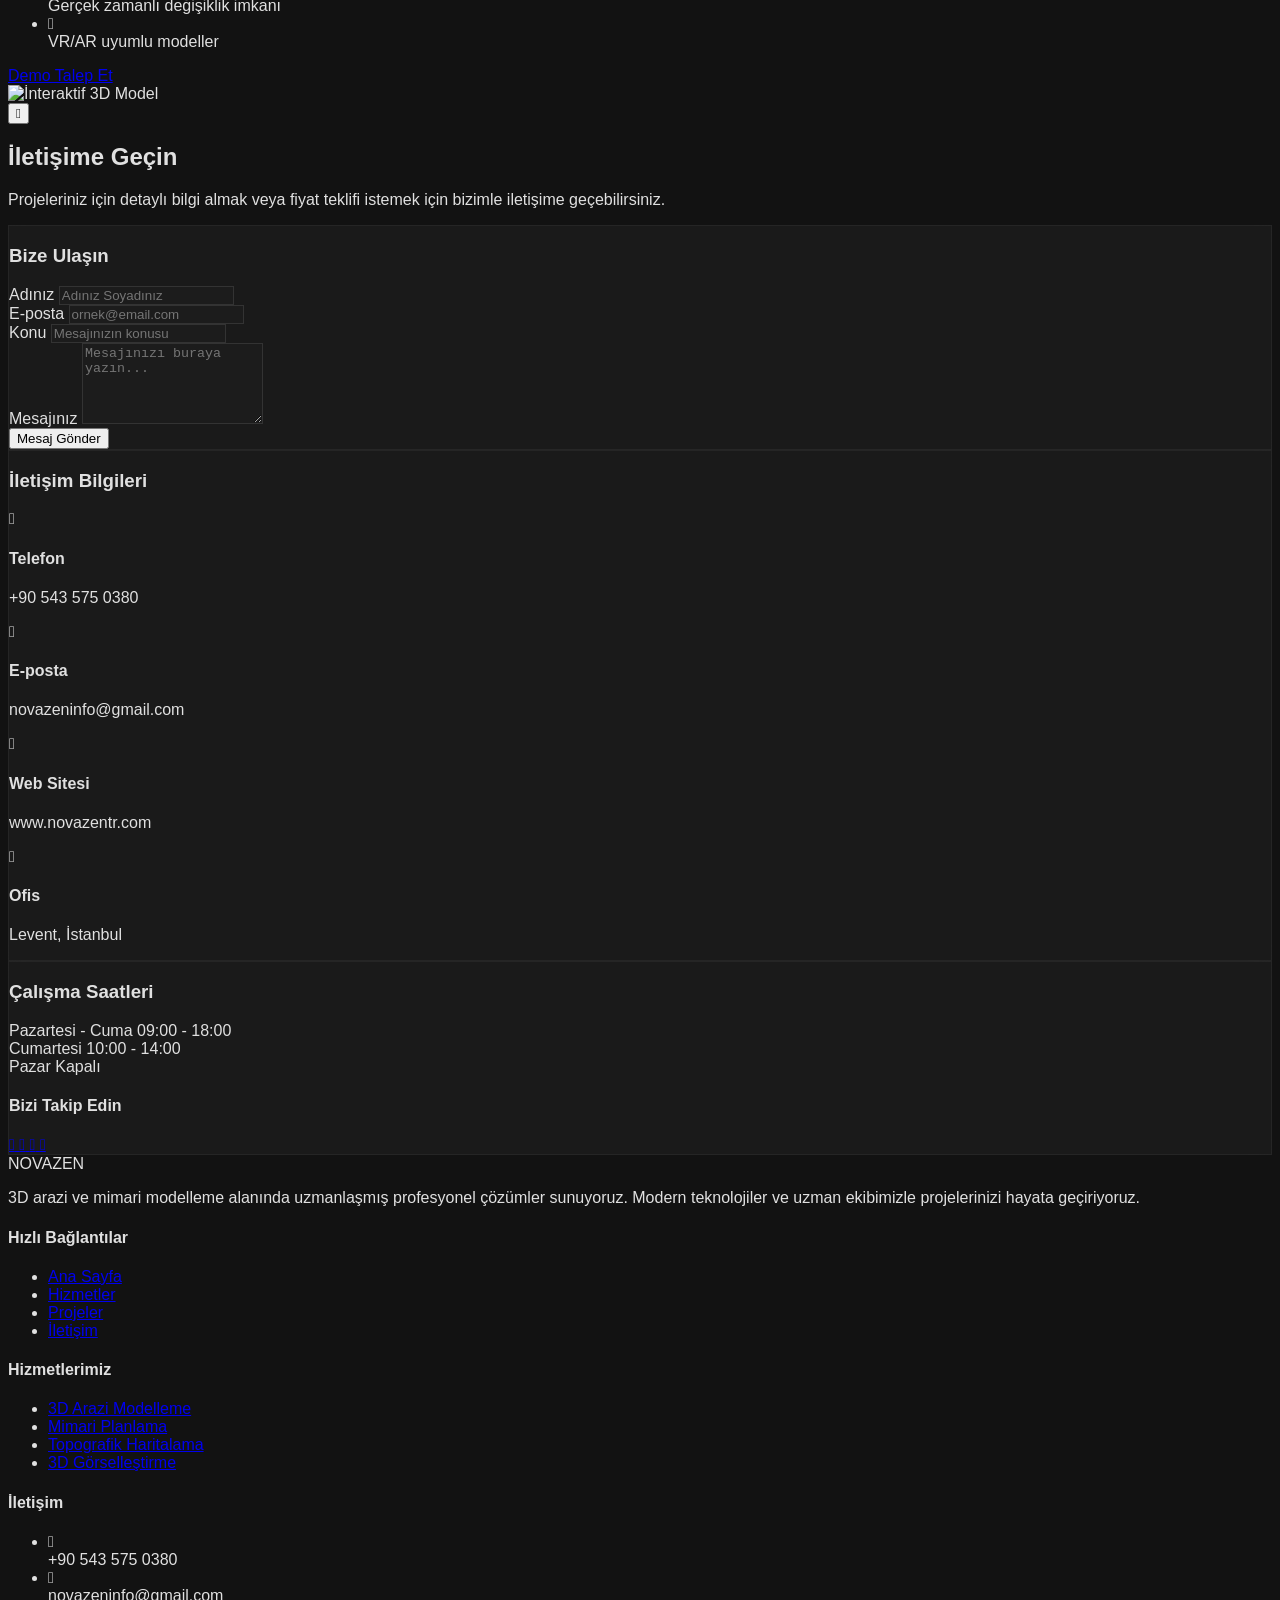
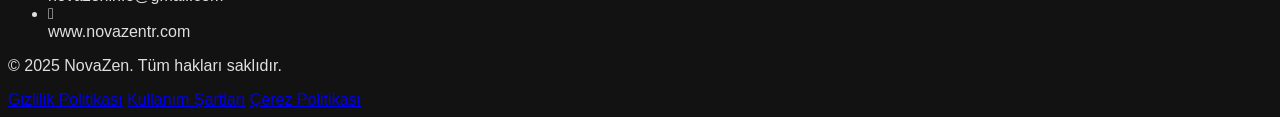
==== commit 9589cc87: "Update index.html" ====
--- a/index.html
+++ b/index.html
@@ -316,11 +316,7 @@
                 </div>
                 <div class="md:w-1/2 relative">
     <div class="logo-glow"></div>
-    <iframe src="https://NovaZenTR.github.io/binamodel1.html" 
-            class="w-full h-[500px] rounded-lg shadow-2xl" 
-            frameborder="0" 
-            allowfullscreen
-            loading="lazy"></iframe>
+    <img src="http://novazentr.com/3d%20Bina.jpg" alt="Bina Modeli" class="w-full h-[500px] rounded-lg shadow-2xl object-contain" loading="lazy" />
 </div>
             </div>
             <div class="absolute bottom-10 left-1/2 transform -translate-x-1/2 scroll-indicator">
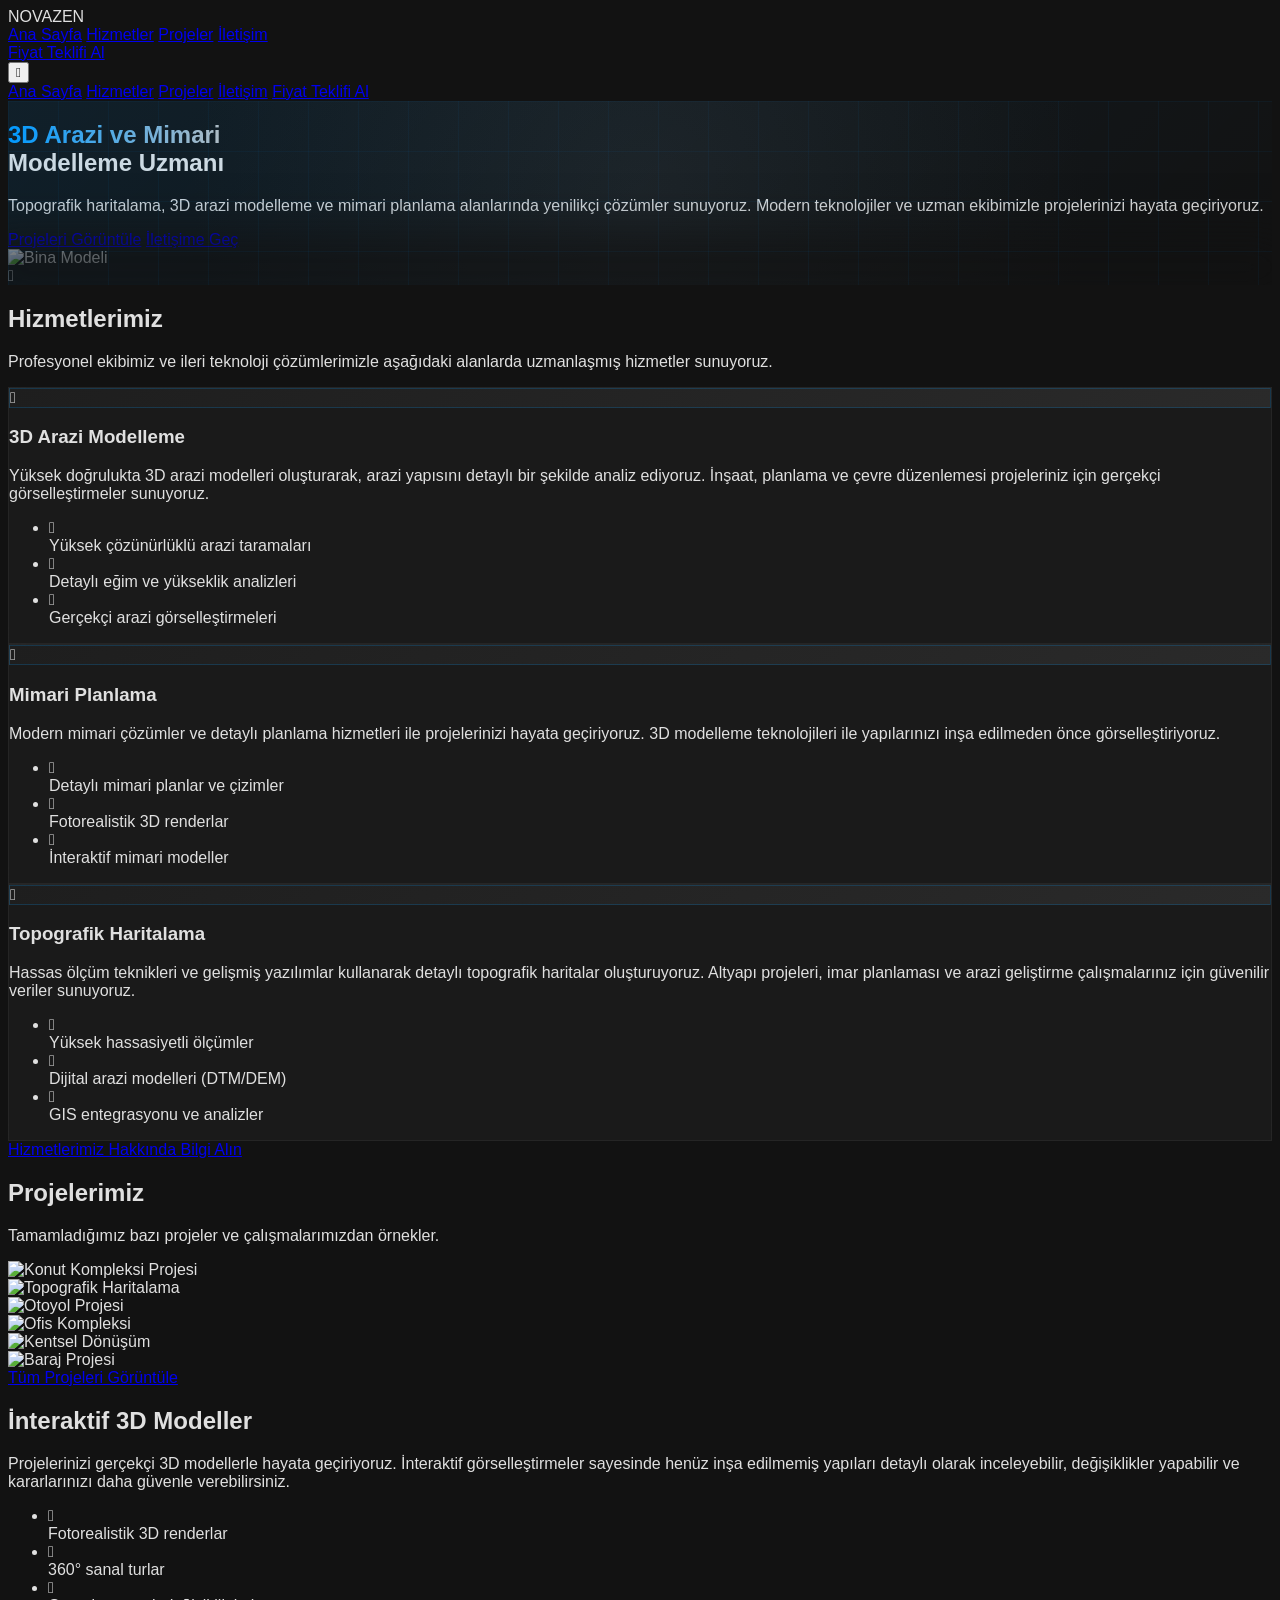
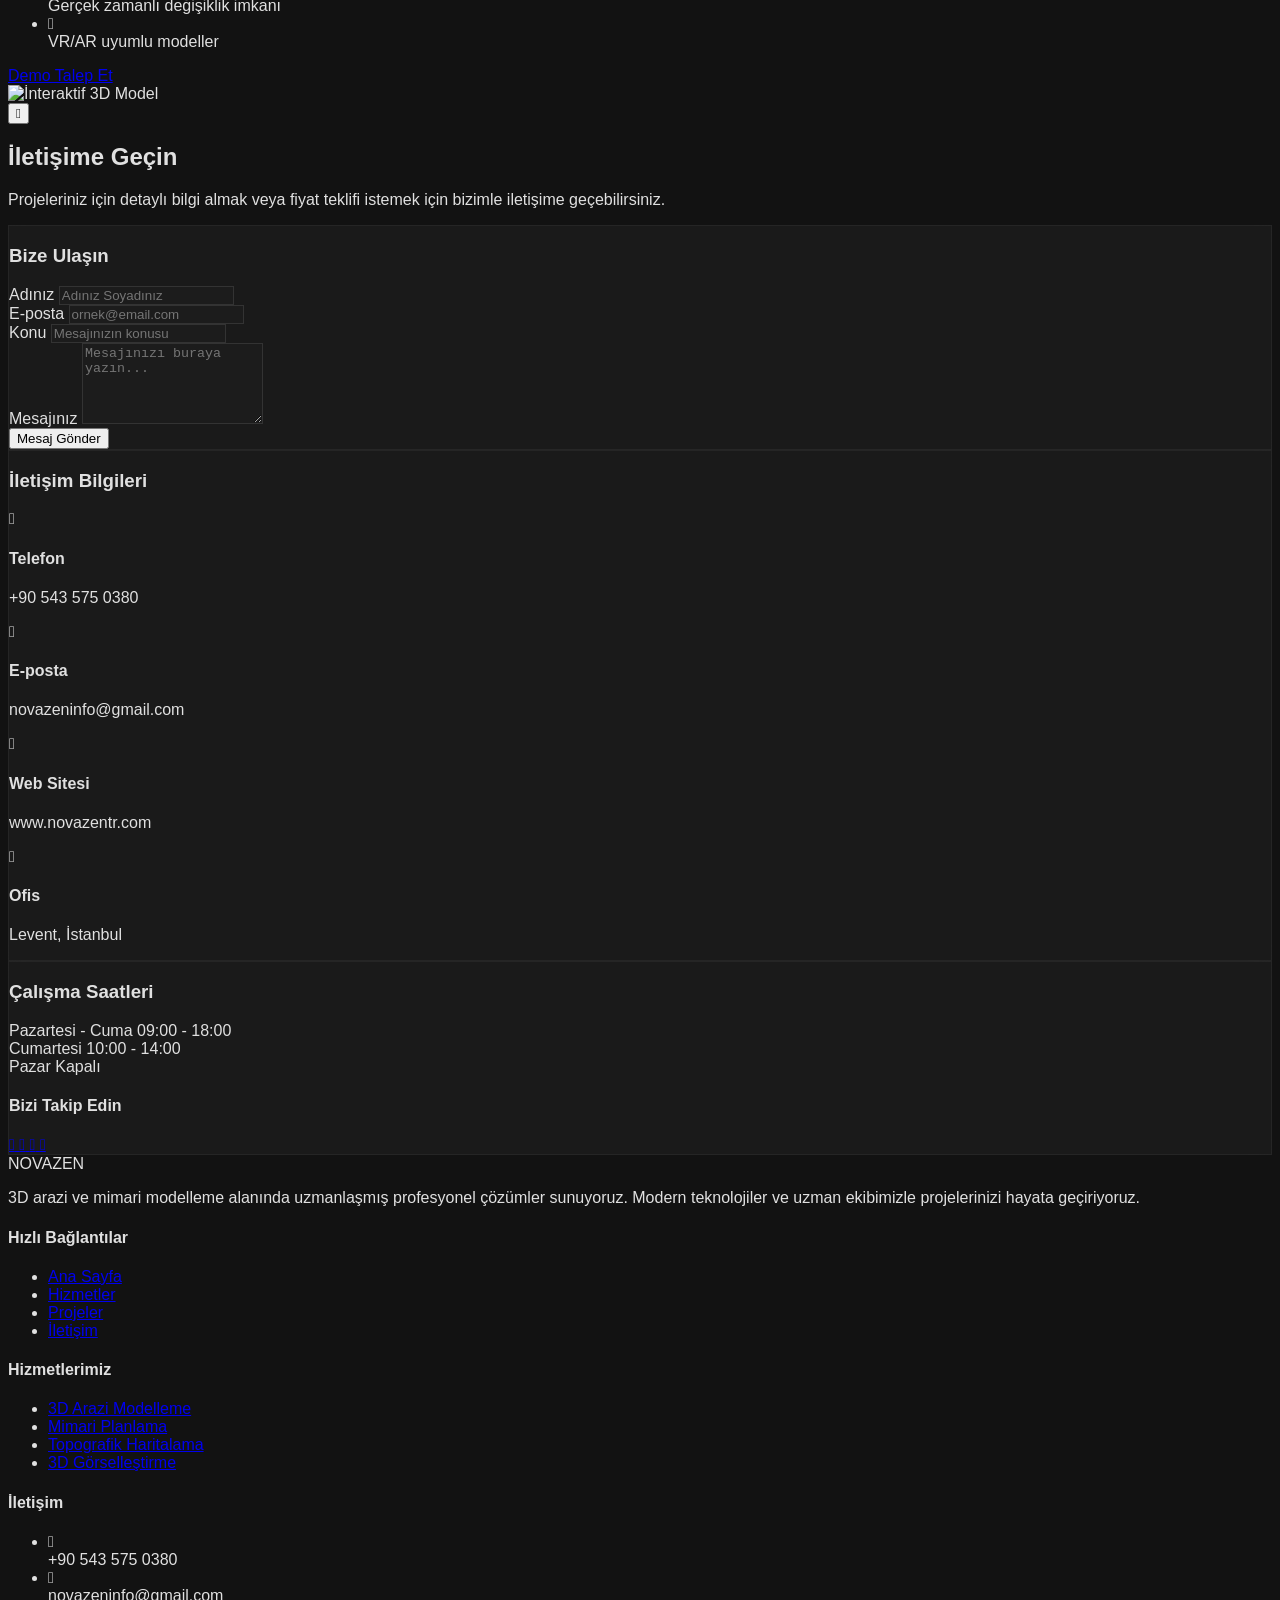
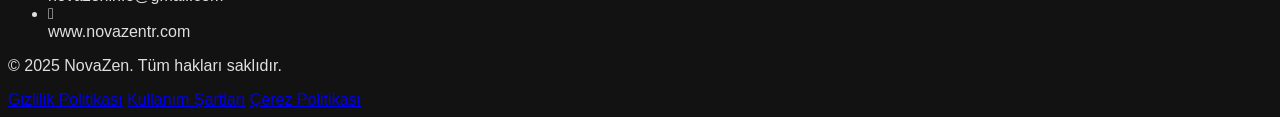
==== commit 8dc3d98d: "Update index.html" ====
--- a/index.html
+++ b/index.html
@@ -314,9 +314,15 @@
                         <a href="#contact" class="glow-button bg-transparent border border-electricBlue text-electricBlue px-8 py-3 !rounded-button font-medium hover:bg-electricBlue hover:text-white transition-all text-center whitespace-nowrap">İletişime Geç</a>
                     </div>
                 </div>
-                <div class="md:w-1/2 relative">
+               <div class="md:w-1/2 relative rounded-lg overflow-hidden">
     <div class="logo-glow"></div>
-    <img src="http://novazentr.com/3d%20Bina.jpg" alt="Bina Modeli" class="w-full h-[500px] rounded-lg shadow-2xl object-contain" loading="lazy" />
+    <img src="http://novazentr.com/3d%20Bina.jpg" alt="Bina Modeli" 
+         class="w-full h-[500px] object-contain" loading="lazy" />
+    <div class="absolute inset-0 rounded-lg pointer-events-none" style="
+        box-shadow: 0 0 40px 30px rgba(18, 18, 18, 0.8);
+        filter: blur(15px);
+        z-index: 5;
+    "></div>
 </div>
             </div>
             <div class="absolute bottom-10 left-1/2 transform -translate-x-1/2 scroll-indicator">
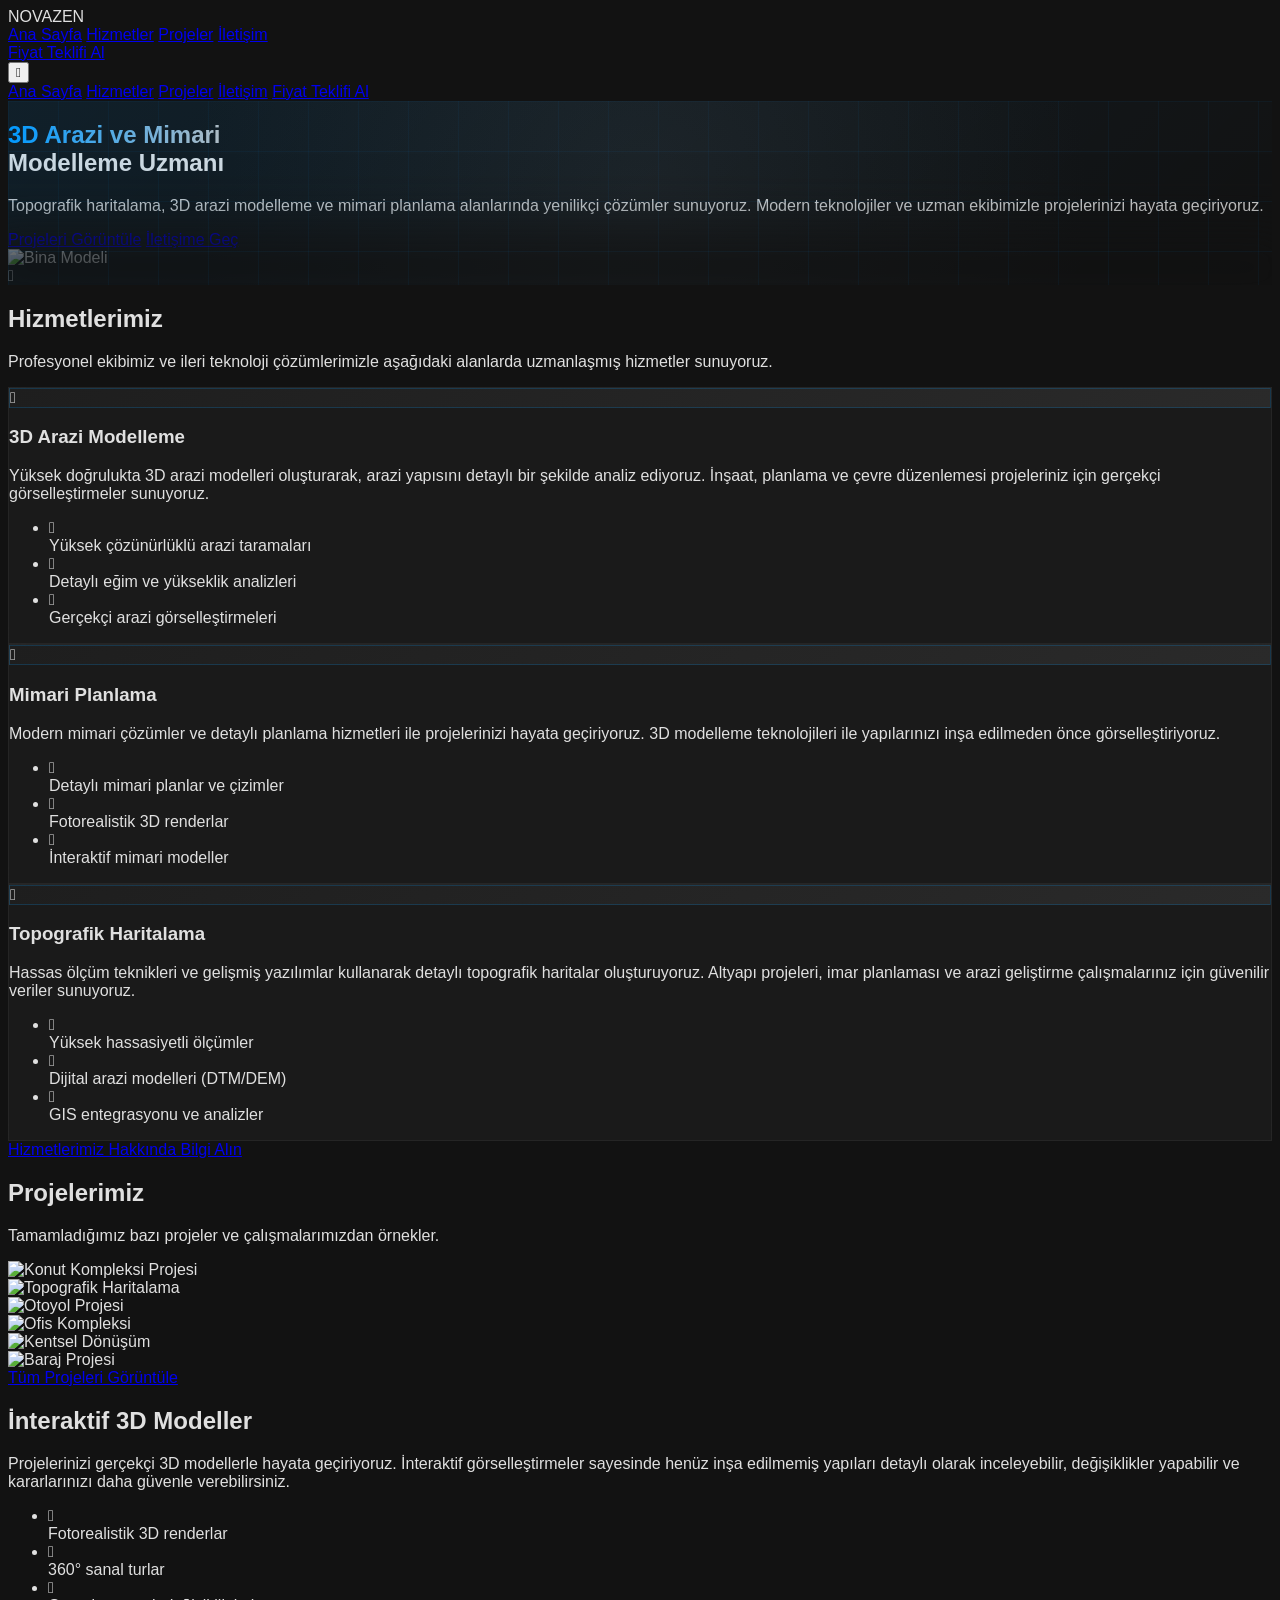
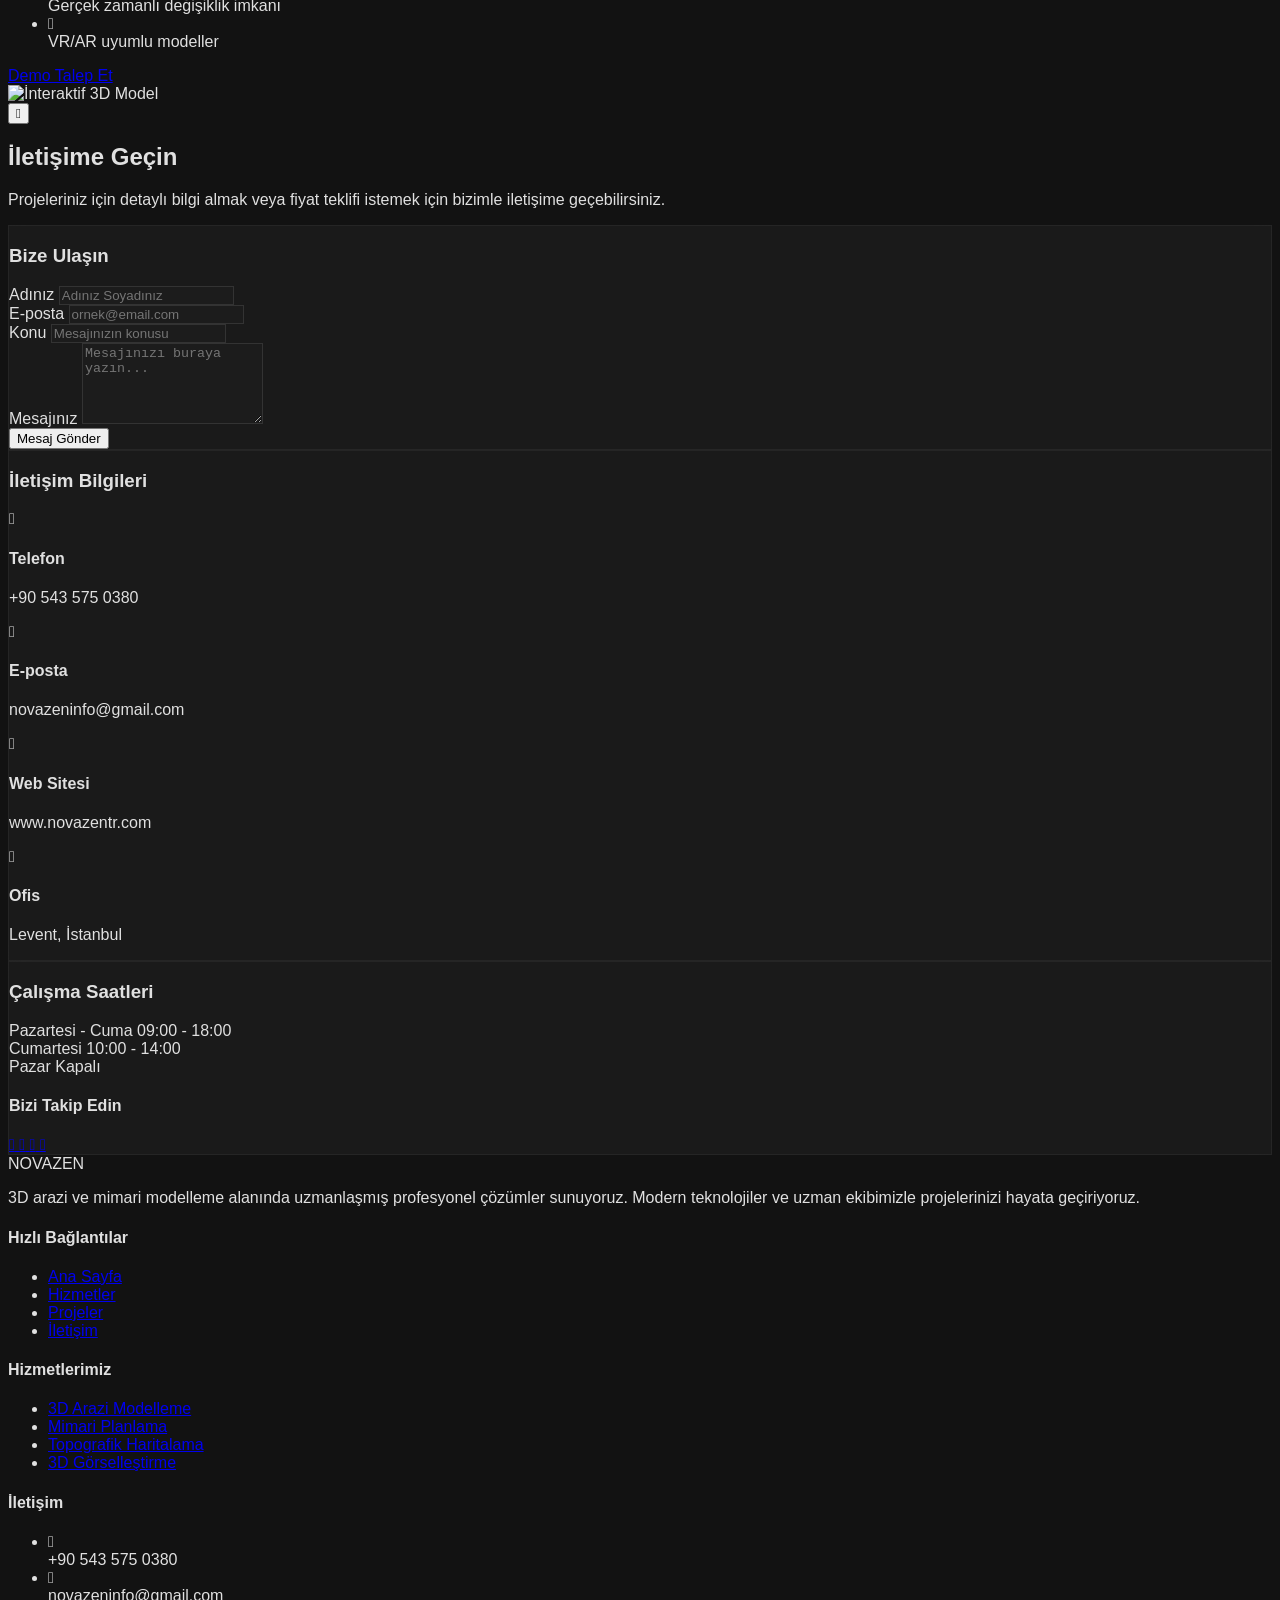
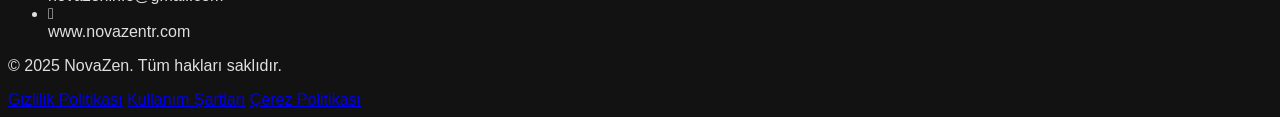
==== commit ed1f8d2c: "Update index.html" ====
--- a/index.html
+++ b/index.html
@@ -314,15 +314,16 @@
                         <a href="#contact" class="glow-button bg-transparent border border-electricBlue text-electricBlue px-8 py-3 !rounded-button font-medium hover:bg-electricBlue hover:text-white transition-all text-center whitespace-nowrap">İletişime Geç</a>
                     </div>
                 </div>
-               <div class="md:w-1/2 relative rounded-lg overflow-hidden">
-    <div class="logo-glow"></div>
-    <img src="http://novazentr.com/3d%20Bina.jpg" alt="Bina Modeli" 
-         class="w-full h-[500px] object-contain" loading="lazy" />
-    <div class="absolute inset-0 rounded-lg pointer-events-none" style="
-        box-shadow: 0 0 40px 30px rgba(18, 18, 18, 0.8);
-        filter: blur(15px);
-        z-index: 5;
-    "></div>
+               <div class="md:w-3/4 relative rounded-lg overflow-hidden">
+  <div class="logo-glow"></div>
+  <img src="http://novazentr.com/3d%20Bina.png" alt="Bina Modeli" 
+       class="w-full h-[700px] object-contain" loading="lazy" />
+  <div class="absolute inset-0 rounded-lg pointer-events-none" style="
+      box-shadow: 0 0 50px 40px rgba(18, 18, 18, 0.8);
+      filter: blur(15px);
+      z-index: 5;
+  "></div>
+</div>
 </div>
             </div>
             <div class="absolute bottom-10 left-1/2 transform -translate-x-1/2 scroll-indicator">
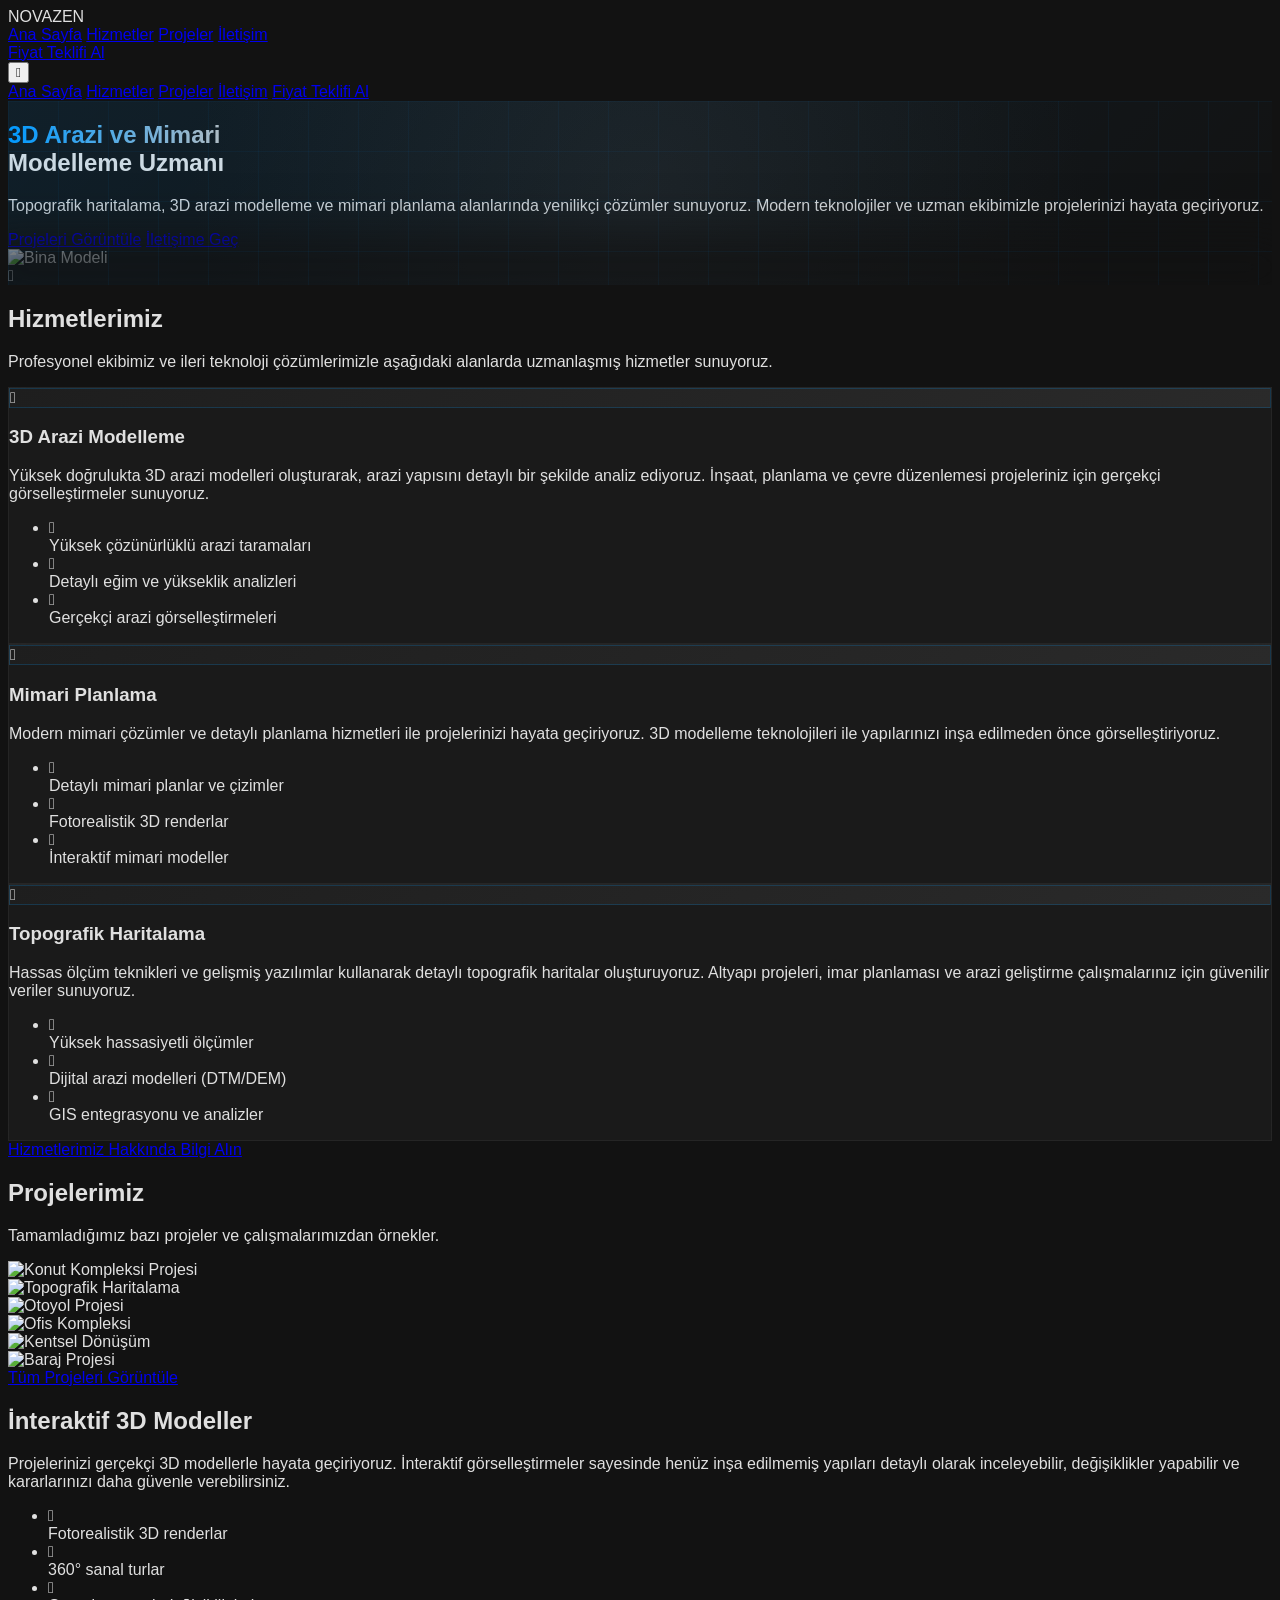
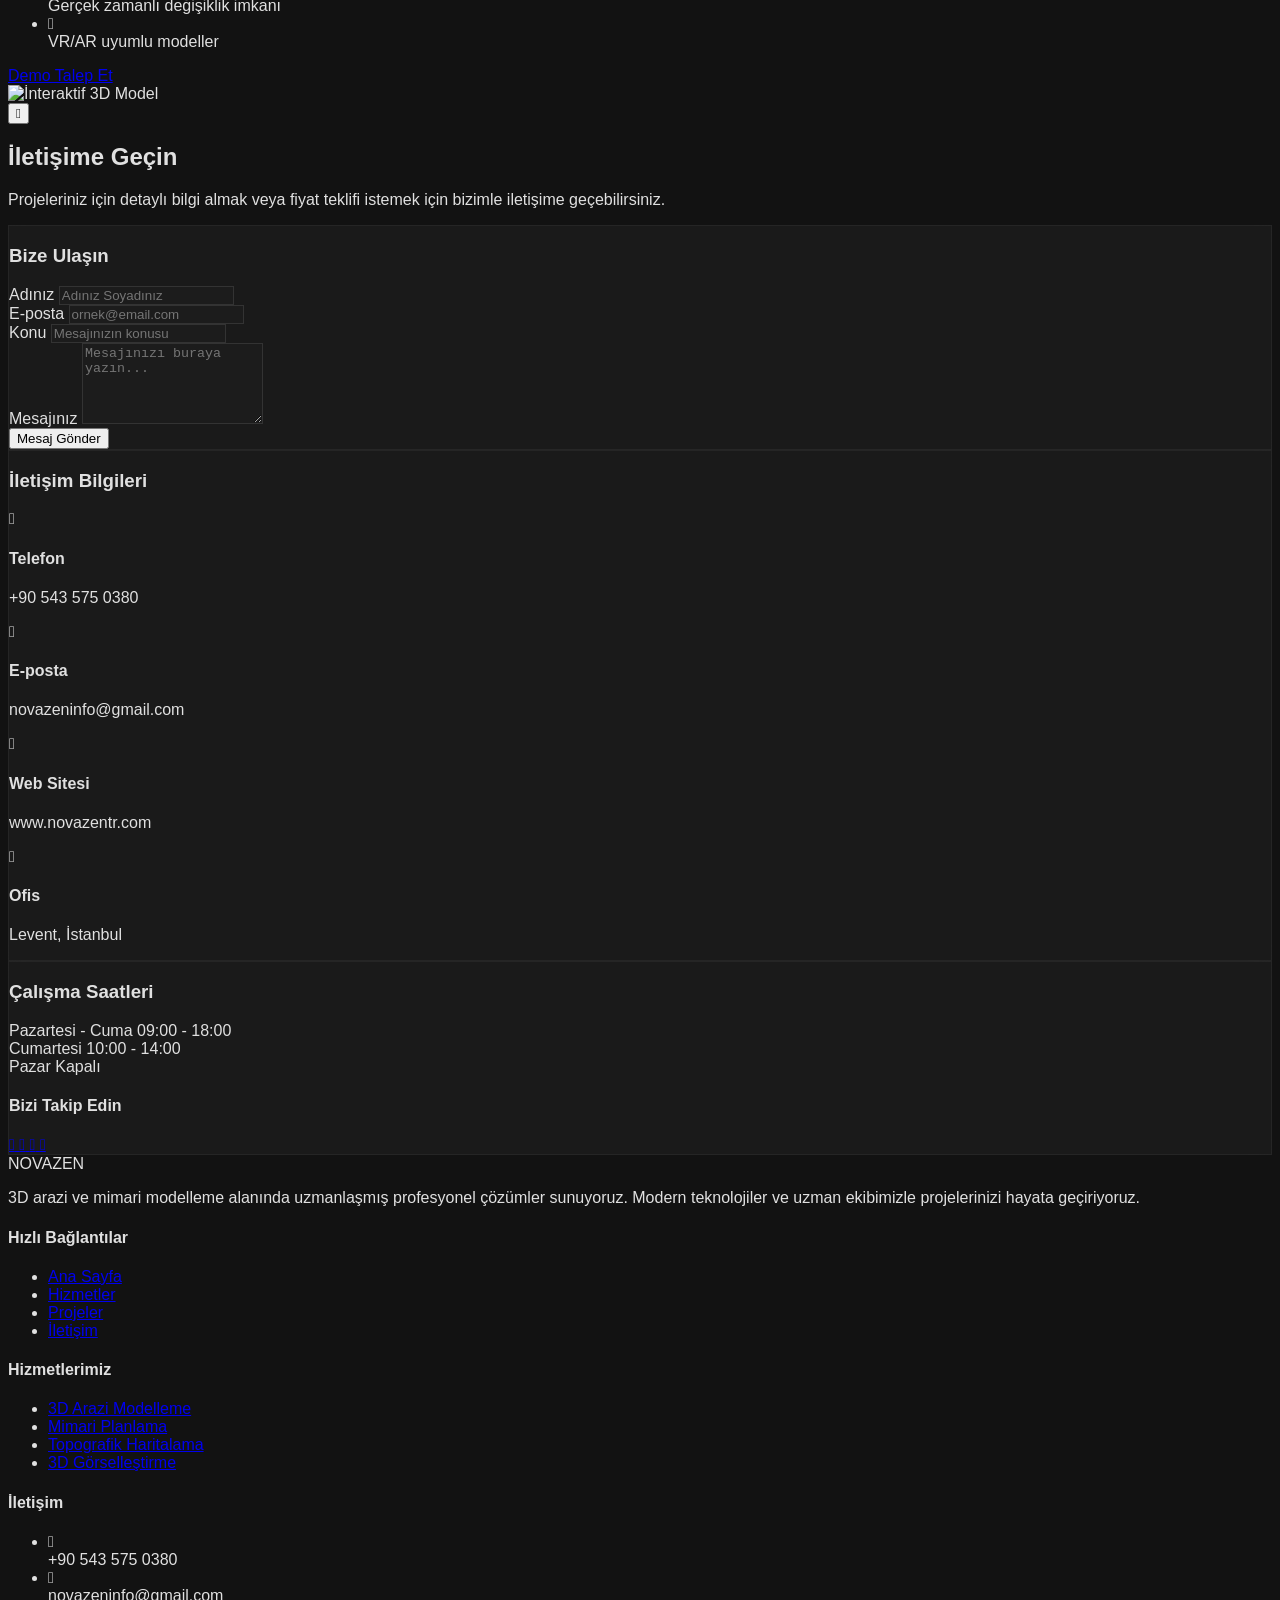
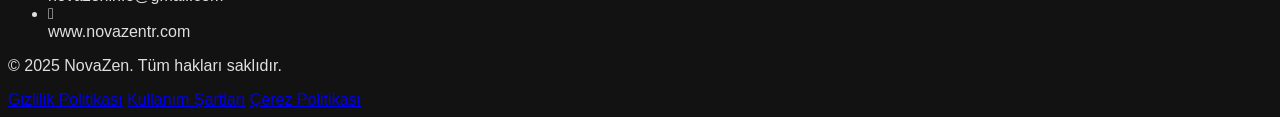
==== commit 9511e225: "Update index.html" ====
--- a/index.html
+++ b/index.html
@@ -317,9 +317,9 @@
                <div class="md:w-3/4 relative rounded-lg overflow-hidden">
   <div class="logo-glow"></div>
   <img src="http://novazentr.com/3d%20Bina.png" alt="Bina Modeli" 
-       class="w-full h-[700px] object-contain" loading="lazy" />
+       class="w-full h-[600px] object-contain" loading="lazy" />
   <div class="absolute inset-0 rounded-lg pointer-events-none" style="
-      box-shadow: 0 0 50px 40px rgba(18, 18, 18, 0.8);
+      box-shadow: 0 0 40px 30px rgba(18, 18, 18, 0.8);
       filter: blur(15px);
       z-index: 5;
   "></div>
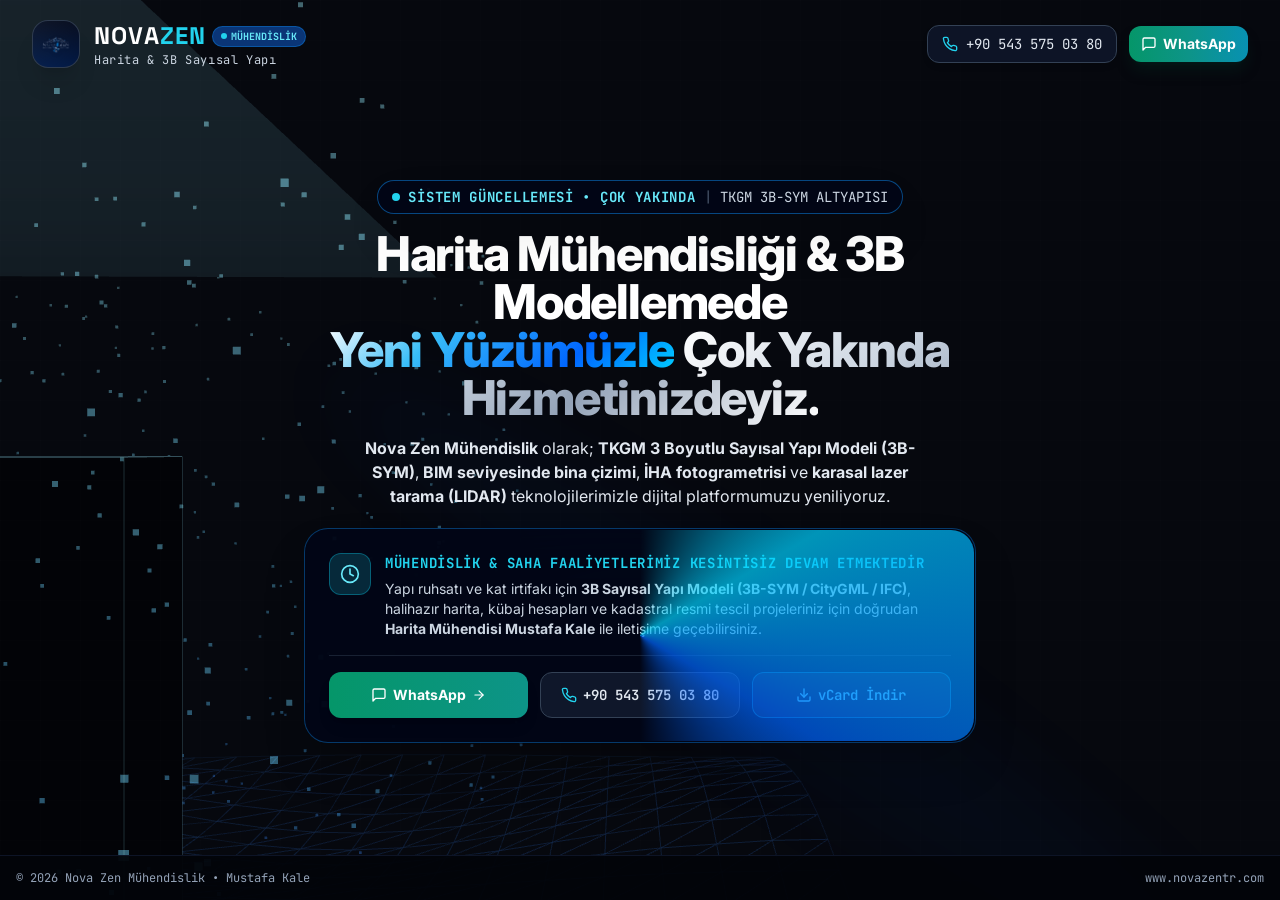
==== commit f4b3d6fe: "Add files via upload" ====
--- a/index.html
+++ b/index.html
@@ -1,796 +1,42 @@
-<!DOCTYPE html>
-<html lang="tr">
-<head>
-    <meta charset="UTF-8">
-    <meta name="viewport" content="width=device-width, initial-scale=1.0">
-    <title>NovaZen - 3D Arazi ve Mimari Modelleme</title>
+<!doctype html>
+<html lang="tr" class="dark scroll-smooth">
+  <head>
+    <meta charset="UTF-8" />
+    <link rel="icon" type="image/png" href="/assets/logo.png" />
+    <meta name="viewport" content="width=device-width, initial-scale=1.0" />
+    
+    <!-- Primary Meta Tags -->
+    <title>Nova Zen Mühendislik | Mustafa Kale - Harita Mühendisi & 3B Modelleme</title>
+    <meta name="title" content="Nova Zen Mühendislik | Mustafa Kale - Harita Mühendisi & 3B Modelleme" />
+    <meta name="description" content="Harita Mühendisi Mustafa Kale yönetiminde TKGM 3 Boyutlu Sayısal Yapı Modeli (3B-SYM), BIM LOD 350, 3D Bina Çizimi, İHA Drone Fotogrametrisi, Lidar Nokta Bulutu ve İmar Uygulamaları." />
+    <meta name="keywords" content="harita mühendisi, 3 boyutlu bina modelleme, 3b-sym, 3d bina çizimi, tkgm 3b sayısal yapı modeli, kat irtifakı 3b model, fotogrametri, drone harita, lazer tarama, nokta bulutu, lidar, bim, kübaj hesabı, imar uygulaması, mustafa kale, nova zen, novazentr" />
+    <meta name="author" content="Mustafa Kale - Harita Mühendisi" />
+    <meta name="theme-color" content="#06080e" />
+
+    <!-- Open Graph / Facebook -->
+    <meta property="og:type" content="website" />
+    <meta property="og:url" content="https://novazentr.com/" />
+    <meta property="og:title" content="Nova Zen Mühendislik | Mustafa Kale - Harita Mühendisi & 3B Modelleme" />
+    <meta property="og:description" content="Harita Mühendisi Mustafa Kale yönetiminde 3 Boyutlu Bina Çizimi, Sayısal Modelleme, Lidar, Drone Fotogrametrisi ve Jeodezik Mühendislik Çözümleri." />
+    <meta property="og:image" content="/assets/logo_dark.png" />
+
+    <!-- Twitter -->
+    <meta property="twitter:card" content="summary_large_image" />
+    <meta property="twitter:url" content="https://novazentr.com/" />
+    <meta property="twitter:title" content="Nova Zen Mühendislik | Mustafa Kale - Harita Mühendisi & 3B Modelleme" />
+    <meta property="twitter:description" content="3 Boyutlu Bina Çizimi, Sayısal Modelleme, Drone Fotogrametrisi ve Jeodezik Mühendislik Çözümleri." />
+    <meta property="twitter:image" content="/assets/logo_dark.png" />
+
+    <!-- Google Fonts -->
     <link rel="preconnect" href="https://fonts.googleapis.com">
     <link rel="preconnect" href="https://fonts.gstatic.com" crossorigin>
-    <link href="https://fonts.googleapis.com/css2?family=Pacifico&display=swap" rel="stylesheet">
-    <link rel="stylesheet" href="https://cdnjs.cloudflare.com/ajax/libs/remixicon/4.6.0/remixicon.min.css">
-    <script src="https://cdn.tailwindcss.com/3.4.16"></script>
-    <script>
-        tailwind.config={
-            theme:{
-                extend:{
-                    colors:{
-                        primary:'#0099ff',
-                        secondary:'#e0e0e0',
-                        darkBg: '#121212',
-                        darkGray: '#1e1e1e',
-                        lightGray: '#2a2a2a',
-                        electricBlue: '#0099ff',
-                        metalSilver: '#c0c0c0'
-                    },
-                    borderRadius:{
-                        'none':'0px',
-                        'sm':'4px',
-                        DEFAULT:'8px',
-                        'md':'12px',
-                        'lg':'16px',
-                        'xl':'20px',
-                        '2xl':'24px',
-                        '3xl':'32px',
-                        'full':'9999px',
-                        'button':'8px'
-                    }
-                }
-            }
-        }
-    </script>
-    <style>
-        :where([class^="ri-"])::before { content: "\f3c2"; }
-        
-        body {
-            font-family: 'Orbitron', 'Rajdhani', sans-serif;
-            background-color: #121212;
-            color: #e0e0e0;
-            overflow-x: hidden;
-        }
-        
-        .gradient-text {
-            background: linear-gradient(90deg, #0099ff, #c0c0c0);
-            -webkit-background-clip: text;
-            background-clip: text;
-            color: transparent;
-        }
-        
-        .gradient-border {
-            position: relative;
-        }
-        
-        .gradient-border::after {
-            content: '';
-            position: absolute;
-            bottom: -2px;
-            left: 0;
-            width: 100%;
-            height: 2px;
-            background: linear-gradient(90deg, #0099ff, transparent);
-        }
-        
-        .hero-bg {
-            background: radial-gradient(circle at center, #1e1e1e 0%, #121212 70%);
-            position: relative;
-            overflow: hidden;
-        }
-        
-        .hero-bg::before {
-            content: '';
-            position: absolute;
-            top: 0;
-            left: 0;
-            right: 0;
-            bottom: 0;
-            background: linear-gradient(135deg, rgba(0,153,255,0.1) 0%, rgba(0,0,0,0) 100%);
-            z-index: 0;
-        }
-        
-        .grid-line {
-            position: absolute;
-            width: 100%;
-            height: 100%;
-            top: 0;
-            left: 0;
-            background-size: 50px 50px;
-            background-image: 
-                linear-gradient(to right, rgba(0,153,255,0.05) 1px, transparent 1px),
-                linear-gradient(to bottom, rgba(0,153,255,0.05) 1px, transparent 1px);
-            z-index: 1;
-        }
-        
-        .card {
-            background: rgba(30, 30, 30, 0.7);
-            backdrop-filter: blur(10px);
-            transition: all 0.3s ease;
-            border: 1px solid rgba(255, 255, 255, 0.05);
-        }
-        
-        .card:hover {
-            transform: translateY(-5px);
-            box-shadow: 0 10px 20px rgba(0, 153, 255, 0.1);
-            border: 1px solid rgba(0, 153, 255, 0.2);
-        }
-        
-        .glow-button {
-            position: relative;
-            overflow: hidden;
-            transition: all 0.3s ease;
-        }
-        
-        .glow-button::after {
-            content: '';
-            position: absolute;
-            top: -50%;
-            left: -50%;
-            width: 200%;
-            height: 200%;
-            background: radial-gradient(circle, rgba(0,153,255,0.4) 0%, rgba(0,0,0,0) 70%);
-            opacity: 0;
-            transition: opacity 0.3s ease;
-            pointer-events: none;
-        }
-        
-        .glow-button:hover::after {
-            opacity: 1;
-        }
-        
-        .project-card {
-            position: relative;
-            overflow: hidden;
-        }
-        
-        .project-overlay {
-            position: absolute;
-            top: 0;
-            left: 0;
-            width: 100%;
-            height: 100%;
-            background: linear-gradient(to top, rgba(0,0,0,0.8) 0%, rgba(0,0,0,0) 60%);
-            opacity: 0;
-            transition: opacity 0.3s ease;
-            display: flex;
-            flex-direction: column;
-            justify-content: flex-end;
-            padding: 1.5rem;
-        }
-        
-        .project-card:hover .project-overlay {
-            opacity: 1;
-        }
-        
-        .section-title {
-            position: relative;
-            display: inline-block;
-            margin-bottom: 2rem;
-        }
-        
-        .section-title::after {
-            content: '';
-            position: absolute;
-            bottom: -10px;
-            left: 0;
-            width: 60px;
-            height: 3px;
-            background: linear-gradient(90deg, #0099ff, transparent);
-        }
-        
-        input, textarea {
-            background-color: rgba(30, 30, 30, 0.7);
-            border: 1px solid rgba(255, 255, 255, 0.1);
-            color: #e0e0e0;
-            transition: all 0.3s ease;
-        }
-        
-        input:focus, textarea:focus {
-            border-color: #0099ff;
-            box-shadow: 0 0 0 2px rgba(0, 153, 255, 0.2);
-            outline: none;
-        }
-        
-        .service-icon {
-            background: linear-gradient(135deg, #1e1e1e, #2a2a2a);
-            border: 1px solid rgba(0, 153, 255, 0.2);
-            transition: all 0.3s ease;
-        }
-        
-        .service-card:hover .service-icon {
-            background: linear-gradient(135deg, #0099ff, #0077cc);
-            transform: scale(1.1);
-        }
-        
-        .logo-container {
-            position: relative;
-        }
-        
-        .logo-glow {
-            position: absolute;
-            width: 100%;
-            height: 100%;
-            background: radial-gradient(circle, rgba(0,153,255,0.3) 0%, rgba(0,0,0,0) 70%);
-            filter: blur(20px);
-            z-index: -1;
-        }
-        
-        .nav-link {
-            position: relative;
-            transition: all 0.3s ease;
-        }
-        
-        .nav-link::after {
-            content: '';
-            position: absolute;
-            bottom: -5px;
-            left: 0;
-            width: 0;
-            height: 2px;
-            background: linear-gradient(90deg, #0099ff, transparent);
-            transition: width 0.3s ease;
-        }
-        
-        .nav-link:hover::after {
-            width: 100%;
-        }
-        
-        .scroll-indicator {
-            animation: bounce 2s infinite;
-        }
-        
-        @keyframes bounce {
-            0%, 20%, 50%, 80%, 100% {
-                transform: translateY(0);
-            }
-            40% {
-                transform: translateY(-10px);
-            }
-            60% {
-                transform: translateY(-5px);
-            }
-        }
-        
-        .parallax-bg {
-            background-attachment: fixed;
-            background-position: center;
-            background-repeat: no-repeat;
-            background-size: cover;
-        }
-    </style>
-</head>
-<body>
-    <!-- Header Section -->
-    <header class="fixed top-0 left-0 right-0 z-50 bg-darkBg bg-opacity-80 backdrop-blur-md border-b border-gray-800">
-        <div class="container mx-auto px-6 py-4">
-            <div class="flex items-center justify-between">
-                <div class="flex items-center">
-                    <div class="text-2xl font-bold text-white mr-2">NOVA<span class="text-electricBlue">ZEN</span></div>
-                </div>
-                
-                <nav class="hidden md:flex space-x-8">
-                    <a href="#home" class="nav-link text-gray-300 hover:text-white">Ana Sayfa</a>
-                    <a href="#services" class="nav-link text-gray-300 hover:text-white">Hizmetler</a>
-                    <a href="#projects" class="nav-link text-gray-300 hover:text-white">Projeler</a>
-                    <a href="#contact" class="nav-link text-gray-300 hover:text-white">İletişim</a>
-                </nav>
-                
-                <div class="hidden md:block">
-                    <a href="#contact" class="glow-button bg-electricBlue text-white px-6 py-2 !rounded-button font-medium hover:bg-blue-600 transition-all whitespace-nowrap">Fiyat Teklifi Al</a>
-                </div>
-                
-                <div class="md:hidden w-8 h-8 flex items-center justify-center">
-                    <button id="mobile-menu-button" class="text-white">
-                        <i class="ri-menu-line ri-2x"></i>
-                    </button>
-                </div>
-            </div>
-        </div>
-        
-        <!-- Mobile Menu -->
-        <div id="mobile-menu" class="hidden md:hidden bg-darkBg border-t border-gray-800">
-            <div class="container mx-auto px-6 py-4">
-                <nav class="flex flex-col space-y-4">
-                    <a href="#home" class="text-gray-300 hover:text-white">Ana Sayfa</a>
-                    <a href="#services" class="text-gray-300 hover:text-white">Hizmetler</a>
-                    <a href="#projects" class="text-gray-300 hover:text-white">Projeler</a>
-                    <a href="#contact" class="text-gray-300 hover:text-white">İletişim</a>
-                    <a href="#contact" class="glow-button bg-electricBlue text-white px-4 py-2 !rounded-button text-center font-medium hover:bg-blue-600 transition-all whitespace-nowrap">Fiyat Teklifi Al</a>
-                </nav>
-            </div>
-        </div>
-    </header>
-
-    <!-- Hero Section -->
-    <section id="home" class="hero-bg min-h-screen flex items-center relative pt-20">
-        <div class="grid-line"></div>
-        <div class="container mx-auto px-6 py-12 z-10">
-            <div class="flex flex-col md:flex-row items-center">
-                <div class="md:w-1/2 mb-12 md:mb-0">
-                    <h1 class="text-4xl md:text-5xl lg:text-6xl font-bold mb-6">
-                        <span class="gradient-text">3D Arazi ve Mimari</span> 
-                        <br>Modelleme Uzmanı
-                    </h1>
-                    <p class="text-lg text-gray-300 mb-8">Topografik haritalama, 3D arazi modelleme ve mimari planlama alanlarında yenilikçi çözümler sunuyoruz. Modern teknolojiler ve uzman ekibimizle projelerinizi hayata geçiriyoruz.</p>
-                    <div class="flex flex-col sm:flex-row space-y-4 sm:space-y-0 sm:space-x-4">
-                        <a href="#projects" class="glow-button bg-electricBlue text-white px-8 py-3 !rounded-button font-medium hover:bg-blue-600 transition-all text-center whitespace-nowrap">Projeleri Görüntüle</a>
-                        <a href="#contact" class="glow-button bg-transparent border border-electricBlue text-electricBlue px-8 py-3 !rounded-button font-medium hover:bg-electricBlue hover:text-white transition-all text-center whitespace-nowrap">İletişime Geç</a>
-                    </div>
-                </div>
-               <div class="md:w-3/4 relative rounded-lg overflow-hidden">
-  <div class="logo-glow"></div>
-  <img src="http://novazentr.com/3d%20Bina.png" alt="Bina Modeli" 
-       class="w-full h-[600px] object-contain" loading="lazy" />
-  <div class="absolute inset-0 rounded-lg pointer-events-none" style="
-      box-shadow: 0 0 40px 30px rgba(18, 18, 18, 0.8);
-      filter: blur(15px);
-      z-index: 5;
-  "></div>
-</div>
-</div>
-            </div>
-            <div class="absolute bottom-10 left-1/2 transform -translate-x-1/2 scroll-indicator">
-                <div class="w-8 h-8 flex items-center justify-center text-electricBlue">
-                    <i class="ri-arrow-down-line ri-2x"></i>
-                </div>
-            </div>
-        </div>
-    </section>
-
-    <!-- Services Section -->
-    <section id="services" class="py-20 bg-darkGray">
-        <div class="container mx-auto px-6">
-            <div class="text-center mb-16">
-                <h2 class="text-3xl md:text-4xl font-bold mb-4">Hizmetlerimiz</h2>
-                <div class="w-24 h-1 bg-electricBlue mx-auto"></div>
-                <p class="text-gray-300 mt-6 max-w-2xl mx-auto">Profesyonel ekibimiz ve ileri teknoloji çözümlerimizle aşağıdaki alanlarda uzmanlaşmış hizmetler sunuyoruz.</p>
-            </div>
-            
-            <div class="grid grid-cols-1 md:grid-cols-3 gap-8">
-                <!-- Service 1 -->
-                <div class="card service-card p-6 rounded-lg">
-                    <div class="service-icon w-16 h-16 flex items-center justify-center rounded-full mb-6">
-                        <i class="ri-landscape-line ri-2x text-electricBlue"></i>
-                    </div>
-                    <h3 class="text-xl font-bold mb-4">3D Arazi Modelleme</h3>
-                    <p class="text-gray-400 mb-6">Yüksek doğrulukta 3D arazi modelleri oluşturarak, arazi yapısını detaylı bir şekilde analiz ediyoruz. İnşaat, planlama ve çevre düzenlemesi projeleriniz için gerçekçi görselleştirmeler sunuyoruz.</p>
-                    <ul class="text-gray-400 space-y-2 mb-6">
-                        <li class="flex items-start">
-                            <div class="w-5 h-5 flex items-center justify-center mr-2 mt-1">
-                                <i class="ri-check-line text-electricBlue"></i>
-                            </div>
-                            <span>Yüksek çözünürlüklü arazi taramaları</span>
-                        </li>
-                        <li class="flex items-start">
-                            <div class="w-5 h-5 flex items-center justify-center mr-2 mt-1">
-                                <i class="ri-check-line text-electricBlue"></i>
-                            </div>
-                            <span>Detaylı eğim ve yükseklik analizleri</span>
-                        </li>
-                        <li class="flex items-start">
-                            <div class="w-5 h-5 flex items-center justify-center mr-2 mt-1">
-                                <i class="ri-check-line text-electricBlue"></i>
-                            </div>
-                            <span>Gerçekçi arazi görselleştirmeleri</span>
-                        </li>
-                    </ul>
-                </div>
-                
-                <!-- Service 2 -->
-                <div class="card service-card p-6 rounded-lg">
-                    <div class="service-icon w-16 h-16 flex items-center justify-center rounded-full mb-6">
-                        <i class="ri-building-4-line ri-2x text-electricBlue"></i>
-                    </div>
-                    <h3 class="text-xl font-bold mb-4">Mimari Planlama</h3>
-                    <p class="text-gray-400 mb-6">Modern mimari çözümler ve detaylı planlama hizmetleri ile projelerinizi hayata geçiriyoruz. 3D modelleme teknolojileri ile yapılarınızı inşa edilmeden önce görselleştiriyoruz.</p>
-                    <ul class="text-gray-400 space-y-2 mb-6">
-                        <li class="flex items-start">
-                            <div class="w-5 h-5 flex items-center justify-center mr-2 mt-1">
-                                <i class="ri-check-line text-electricBlue"></i>
-                            </div>
-                            <span>Detaylı mimari planlar ve çizimler</span>
-                        </li>
-                        <li class="flex items-start">
-                            <div class="w-5 h-5 flex items-center justify-center mr-2 mt-1">
-                                <i class="ri-check-line text-electricBlue"></i>
-                            </div>
-                            <span>Fotorealistik 3D renderlar</span>
-                        </li>
-                        <li class="flex items-start">
-                            <div class="w-5 h-5 flex items-center justify-center mr-2 mt-1">
-                                <i class="ri-check-line text-electricBlue"></i>
-                            </div>
-                            <span>İnteraktif mimari modeller</span>
-                        </li>
-                    </ul>
-                </div>
-                
-                <!-- Service 3 -->
-                <div class="card service-card p-6 rounded-lg">
-                    <div class="service-icon w-16 h-16 flex items-center justify-center rounded-full mb-6">
-                        <i class="ri-map-2-line ri-2x text-electricBlue"></i>
-                    </div>
-                    <h3 class="text-xl font-bold mb-4">Topografik Haritalama</h3>
-                    <p class="text-gray-400 mb-6">Hassas ölçüm teknikleri ve gelişmiş yazılımlar kullanarak detaylı topografik haritalar oluşturuyoruz. Altyapı projeleri, imar planlaması ve arazi geliştirme çalışmalarınız için güvenilir veriler sunuyoruz.</p>
-                    <ul class="text-gray-400 space-y-2 mb-6">
-                        <li class="flex items-start">
-                            <div class="w-5 h-5 flex items-center justify-center mr-2 mt-1">
-                                <i class="ri-check-line text-electricBlue"></i>
-                            </div>
-                            <span>Yüksek hassasiyetli ölçümler</span>
-                        </li>
-                        <li class="flex items-start">
-                            <div class="w-5 h-5 flex items-center justify-center mr-2 mt-1">
-                                <i class="ri-check-line text-electricBlue"></i>
-                            </div>
-                            <span>Dijital arazi modelleri (DTM/DEM)</span>
-                        </li>
-                        <li class="flex items-start">
-                            <div class="w-5 h-5 flex items-center justify-center mr-2 mt-1">
-                                <i class="ri-check-line text-electricBlue"></i>
-                            </div>
-                            <span>GIS entegrasyonu ve analizler</span>
-                        </li>
-                    </ul>
-                </div>
-            </div>
-            
-            <div class="mt-16 text-center">
-                <a href="#contact" class="glow-button bg-electricBlue text-white px-8 py-3 !rounded-button font-medium hover:bg-blue-600 transition-all whitespace-nowrap">Hizmetlerimiz Hakkında Bilgi Alın</a>
-            </div>
-        </div>
-    </section>
-
-    <!-- Projects Section -->
-    <section id="projects" class="py-20 bg-darkBg">
-        <div class="container mx-auto px-6">
-            <div class="text-center mb-16">
-                <h2 class="text-3xl md:text-4xl font-bold mb-4">Projelerimiz</h2>
-                <div class="w-24 h-1 bg-electricBlue mx-auto"></div>
-                <p class="text-gray-300 mt-6 max-w-2xl mx-auto">Tamamladığımız bazı projeler ve çalışmalarımızdan örnekler.</p>
-            </div>
-            
-            <div class="grid grid-cols-1 md:grid-cols-2 lg:grid-cols-3 gap-6">
-                <!-- Project 1 -->
-                <div class="project-card rounded-lg overflow-hidden">
-                    <img src="https://readdy.ai/api/search-image?query=3D%20architectural%20model%20of%20a%20modern%20residential%20complex%20with%20detailed%20topography%2C%20blue%20lighting%20accents%2C%20professional%20visualization%20with%20high%20detail%2C%20dark%20background%20with%20technical%20grid%20overlay%2C%20photorealistic%20rendering&width=400&height=300&seq=2&orientation=landscape" alt="Konut Kompleksi Projesi" class="w-full h-64 object-cover object-top">
-                    <div class="project-overlay">
-                        <h3 class="text-xl font-bold text-white mb-2">Konut Kompleksi Projesi</h3>
-                        <p class="text-gray-300 mb-4">İstanbul'da 5 bloklu modern konut kompleksi için 3D arazi modelleme ve mimari planlama.</p>
-                        <a href="#" class="text-electricBlue hover:underline">Detayları Görüntüle</a>
-                    </div>
-                </div>
-                
-                <!-- Project 2 -->
-                <div class="project-card rounded-lg overflow-hidden">
-                    <img src="https://readdy.ai/api/search-image?query=3D%20topographic%20map%20with%20elevation%20contours%2C%20detailed%20terrain%20analysis%20with%20blue%20data%20visualization%20elements%2C%20high-tech%20mapping%20display%20with%20grid%20overlay%2C%20dark%20background%20with%20blue%20accent%20lighting%2C%20professional%20GIS%20visualization&width=400&height=300&seq=3&orientation=landscape" alt="Topografik Haritalama" class="w-full h-64 object-cover object-top">
-                    <div class="project-overlay">
-                        <h3 class="text-xl font-bold text-white mb-2">Belediye Altyapı Planlaması</h3>
-                        <p class="text-gray-300 mb-4">Ankara Büyükşehir Belediyesi için kapsamlı topografik haritalama ve altyapı analizi.</p>
-                        <a href="#" class="text-electricBlue hover:underline">Detayları Görüntüle</a>
-                    </div>
-                </div>
-                
-                <!-- Project 3 -->
-                <div class="project-card rounded-lg overflow-hidden">
-                    <img src="https://readdy.ai/api/search-image?query=3D%20terrain%20model%20of%20a%20mountainous%20landscape%20with%20infrastructure%20planning%20overlay%2C%20detailed%20elevation%20data%20visualization%20with%20blue%20technical%20elements%2C%20professional%20engineering%20visualization%20on%20dark%20background%2C%20high-detail%20topographic%20rendering&width=400&height=300&seq=4&orientation=landscape" alt="Otoyol Projesi" class="w-full h-64 object-cover object-top">
-                    <div class="project-overlay">
-                        <h3 class="text-xl font-bold text-white mb-2">Otoyol Projesi</h3>
-                        <p class="text-gray-300 mb-4">İzmir-Aydın otoyol genişletme projesi için 3D arazi modelleme ve rota optimizasyonu.</p>
-                        <a href="#" class="text-electricBlue hover:underline">Detayları Görüntüle</a>
-                    </div>
-                </div>
-                
-                <!-- Project 4 -->
-                <div class="project-card rounded-lg overflow-hidden">
-                    <img src="https://readdy.ai/api/search-image?query=3D%20architectural%20visualization%20of%20a%20modern%20office%20building%20with%20surrounding%20landscape%2C%20detailed%20structural%20elements%20with%20blue%20lighting%20accents%2C%20professional%20rendering%20with%20technical%20overlay%2C%20dark%20background%20with%20grid%20elements%2C%20photorealistic%20architectural%20model&width=400&height=300&seq=5&orientation=landscape" alt="Ofis Kompleksi" class="w-full h-64 object-cover object-top">
-                    <div class="project-overlay">
-                        <h3 class="text-xl font-bold text-white mb-2">Teknoloji Kampüsü</h3>
-                        <p class="text-gray-300 mb-4">Antalya Teknoloji Kampüsü için mimari planlama ve 3D görselleştirme çalışması.</p>
-                        <a href="#" class="text-electricBlue hover:underline">Detayları Görüntüle</a>
-                    </div>
-                </div>
-                
-                <!-- Project 5 -->
-                <div class="project-card rounded-lg overflow-hidden">
-                    <img src="https://readdy.ai/api/search-image?query=3D%20urban%20planning%20visualization%20with%20detailed%20city%20blocks%20and%20infrastructure%2C%20blue%20data%20visualization%20elements%20overlaid%20on%20architectural%20models%2C%20professional%20urban%20development%20rendering%20on%20dark%20background%2C%20high-tech%20city%20planning%20display&width=400&height=300&seq=6&orientation=landscape" alt="Kentsel Dönüşüm" class="w-full h-64 object-cover object-top">
-                    <div class="project-overlay">
-                        <h3 class="text-xl font-bold text-white mb-2">Kentsel Dönüşüm Projesi</h3>
-                        <p class="text-gray-300 mb-4">Bursa'da 120 hektarlık kentsel dönüşüm alanı için topografik haritalama ve planlama.</p>
-                        <a href="#" class="text-electricBlue hover:underline">Detayları Görüntüle</a>
-                    </div>
-                </div>
-                
-                <!-- Project 6 -->
-                <div class="project-card rounded-lg overflow-hidden">
-                    <img src="https://readdy.ai/api/search-image?query=3D%20visualization%20of%20a%20dam%20and%20water%20reservoir%20with%20surrounding%20terrain%2C%20detailed%20engineering%20model%20with%20blue%20technical%20elements%2C%20professional%20hydrological%20visualization%20on%20dark%20background%2C%20high-detail%20infrastructure%20planning%20with%20data%20overlay&width=400&height=300&seq=7&orientation=landscape" alt="Baraj Projesi" class="w-full h-64 object-cover object-top">
-                    <div class="project-overlay">
-                        <h3 class="text-xl font-bold text-white mb-2">Baraj ve Su Yönetimi</h3>
-                        <p class="text-gray-300 mb-4">Samsun'da baraj ve su yönetim sistemi için 3D arazi modelleme ve analiz.</p>
-                        <a href="#" class="text-electricBlue hover:underline">Detayları Görüntüle</a>
-                    </div>
-                </div>
-            </div>
-            
-            <div class="mt-16 text-center">
-                <a href="#" class="glow-button bg-transparent border border-electricBlue text-electricBlue px-8 py-3 !rounded-button font-medium hover:bg-electricBlue hover:text-white transition-all whitespace-nowrap">Tüm Projeleri Görüntüle</a>
-            </div>
-        </div>
-    </section>
-
-    <!-- Interactive 3D Model Section -->
-    <section class="py-20 bg-darkGray">
-        <div class="container mx-auto px-6">
-            <div class="flex flex-col md:flex-row items-center">
-                <div class="md:w-1/2 mb-12 md:mb-0 md:pr-12">
-                    <h2 class="text-3xl md:text-4xl font-bold mb-6">İnteraktif 3D Modeller</h2>
-                    <p class="text-gray-300 mb-6">Projelerinizi gerçekçi 3D modellerle hayata geçiriyoruz. İnteraktif görselleştirmeler sayesinde henüz inşa edilmemiş yapıları detaylı olarak inceleyebilir, değişiklikler yapabilir ve kararlarınızı daha güvenle verebilirsiniz.</p>
-                    <ul class="text-gray-300 space-y-4 mb-8">
-                        <li class="flex items-start">
-                            <div class="w-6 h-6 flex items-center justify-center mr-3 mt-1 bg-electricBlue bg-opacity-20 rounded-full">
-                                <i class="ri-check-line text-electricBlue"></i>
-                            </div>
-                            <span>Fotorealistik 3D renderlar</span>
-                        </li>
-                        <li class="flex items-start">
-                            <div class="w-6 h-6 flex items-center justify-center mr-3 mt-1 bg-electricBlue bg-opacity-20 rounded-full">
-                                <i class="ri-check-line text-electricBlue"></i>
-                            </div>
-                            <span>360° sanal turlar</span>
-                        </li>
-                        <li class="flex items-start">
-                            <div class="w-6 h-6 flex items-center justify-center mr-3 mt-1 bg-electricBlue bg-opacity-20 rounded-full">
-                                <i class="ri-check-line text-electricBlue"></i>
-                            </div>
-                            <span>Gerçek zamanlı değişiklik imkanı</span>
-                        </li>
-                        <li class="flex items-start">
-                            <div class="w-6 h-6 flex items-center justify-center mr-3 mt-1 bg-electricBlue bg-opacity-20 rounded-full">
-                                <i class="ri-check-line text-electricBlue"></i>
-                            </div>
-                            <span>VR/AR uyumlu modeller</span>
-                        </li>
-                    </ul>
-                    <a href="#contact" class="glow-button bg-electricBlue text-white px-8 py-3 !rounded-button font-medium hover:bg-blue-600 transition-all whitespace-nowrap">Demo Talep Et</a>
-                </div>
-                <div class="md:w-1/2">
-                    <div class="relative rounded-lg overflow-hidden shadow-2xl">
-                        <img src="https://readdy.ai/api/search-image?query=interactive%203D%20architectural%20model%20being%20manipulated%20on%20a%20digital%20display%2C%20hands%20interacting%20with%20a%20holographic%20building%20design%2C%20blue%20interface%20elements%20and%20technical%20data%20visualization%2C%20dark%20background%20with%20professional%20lighting%2C%20high-tech%20architectural%20visualization%20tool%20in%20use&width=600&height=400&seq=8&orientation=landscape" alt="İnteraktif 3D Model" class="w-full h-auto object-cover object-top">
-                        <div class="absolute inset-0 bg-gradient-to-t from-darkBg to-transparent opacity-60"></div>
-                        <div class="absolute inset-0 flex items-center justify-center">
-                            <button class="w-16 h-16 flex items-center justify-center bg-electricBlue bg-opacity-80 rounded-full hover:bg-opacity-100 transition-all">
-                                <i class="ri-play-fill ri-2x text-white"></i>
-                            </button>
-                        </div>
-                    </div>
-                </div>
-            </div>
-        </div>
-    </section>
-
-    <!-- Contact Section -->
-    <section id="contact" class="py-20 bg-darkBg">
-        <div class="container mx-auto px-6">
-            <div class="text-center mb-16">
-                <h2 class="text-3xl md:text-4xl font-bold mb-4">İletişime Geçin</h2>
-                <div class="w-24 h-1 bg-electricBlue mx-auto"></div>
-                <p class="text-gray-300 mt-6 max-w-2xl mx-auto">Projeleriniz için detaylı bilgi almak veya fiyat teklifi istemek için bizimle iletişime geçebilirsiniz.</p>
-            </div>
-            
-            <div class="grid grid-cols-1 lg:grid-cols-2 gap-12">
-                <div class="card p-8 rounded-lg">
-                    <h3 class="text-2xl font-bold mb-6">Bize Ulaşın</h3>
-                    <form>
-                        <div class="grid grid-cols-1 md:grid-cols-2 gap-6 mb-6">
-                            <div>
-                                <label for="name" class="block text-gray-300 mb-2">Adınız</label>
-                                <input type="text" id="name" class="w-full px-4 py-3 rounded bg-lightGray border-none focus:ring-2 focus:ring-electricBlue" placeholder="Adınız Soyadınız">
-                            </div>
-                            <div>
-                                <label for="email" class="block text-gray-300 mb-2">E-posta</label>
-                                <input type="email" id="email" class="w-full px-4 py-3 rounded bg-lightGray border-none focus:ring-2 focus:ring-electricBlue" placeholder="ornek@email.com">
-                            </div>
-                        </div>
-                        
-                        <div class="mb-6">
-                            <label for="subject" class="block text-gray-300 mb-2">Konu</label>
-                            <input type="text" id="subject" class="w-full px-4 py-3 rounded bg-lightGray border-none focus:ring-2 focus:ring-electricBlue" placeholder="Mesajınızın konusu">
-                        </div>
-                        
-                        <div class="mb-6">
-                            <label for="message" class="block text-gray-300 mb-2">Mesajınız</label>
-                            <textarea id="message" rows="5" class="w-full px-4 py-3 rounded bg-lightGray border-none focus:ring-2 focus:ring-electricBlue" placeholder="Mesajınızı buraya yazın..."></textarea>
-                        </div>
-                        
-                        <button type="submit" class="glow-button w-full bg-electricBlue text-white px-6 py-3 !rounded-button font-medium hover:bg-blue-600 transition-all whitespace-nowrap">Mesaj Gönder</button>
-                    </form>
-                </div>
-                
-                <div>
-                    <div class="card p-8 rounded-lg mb-8">
-                        <h3 class="text-2xl font-bold mb-6">İletişim Bilgileri</h3>
-                        <div class="space-y-6">
-                            <div class="flex items-start">
-                                <div class="w-10 h-10 flex items-center justify-center bg-electricBlue bg-opacity-20 rounded-full mr-4">
-                                    <i class="ri-phone-line text-electricBlue"></i>
-                                </div>
-                                <div>
-                                    <h4 class="text-lg font-medium text-white">Telefon</h4>
-                                    <p class="text-gray-300">+90 543 575 0380</p>
-                                </div>
-                            </div>
-                            
-                            <div class="flex items-start">
-                                <div class="w-10 h-10 flex items-center justify-center bg-electricBlue bg-opacity-20 rounded-full mr-4">
-                                    <i class="ri-mail-line text-electricBlue"></i>
-                                </div>
-                                <div>
-                                    <h4 class="text-lg font-medium text-white">E-posta</h4>
-                                    <p class="text-gray-300">novazeninfo@gmail.com</p>
-                                </div>
-                            </div>
-                            
-                            <div class="flex items-start">
-                                <div class="w-10 h-10 flex items-center justify-center bg-electricBlue bg-opacity-20 rounded-full mr-4">
-                                    <i class="ri-global-line text-electricBlue"></i>
-                                </div>
-                                <div>
-                                    <h4 class="text-lg font-medium text-white">Web Sitesi</h4>
-                                    <p class="text-gray-300">www.novazentr.com</p>
-                                </div>
-                            </div>
-                            
-                            <div class="flex items-start">
-                                <div class="w-10 h-10 flex items-center justify-center bg-electricBlue bg-opacity-20 rounded-full mr-4">
-                                    <i class="ri-map-pin-line text-electricBlue"></i>
-                                </div>
-                                <div>
-                                    <h4 class="text-lg font-medium text-white">Ofis</h4>
-                                    <p class="text-gray-300">Levent, İstanbul</p>
-                                </div>
-                            </div>
-                        </div>
-                    </div>
-                    
-                    <div class="card p-8 rounded-lg">
-                        <h3 class="text-2xl font-bold mb-6">Çalışma Saatleri</h3>
-                        <div class="space-y-4">
-                            <div class="flex justify-between">
-                                <span class="text-gray-300">Pazartesi - Cuma</span>
-                                <span class="text-white font-medium">09:00 - 18:00</span>
-                            </div>
-                            <div class="flex justify-between">
-                                <span class="text-gray-300">Cumartesi</span>
-                                <span class="text-white font-medium">10:00 - 14:00</span>
-                            </div>
-                            <div class="flex justify-between">
-                                <span class="text-gray-300">Pazar</span>
-                                <span class="text-white font-medium">Kapalı</span>
-                            </div>
-                        </div>
-                        <div class="mt-8">
-                            <h4 class="text-lg font-medium text-white mb-4">Bizi Takip Edin</h4>
-                            <div class="flex space-x-4">
-                                <a href="#" class="w-10 h-10 flex items-center justify-center bg-lightGray rounded-full hover:bg-electricBlue transition-all">
-                                    <i class="ri-linkedin-fill text-white"></i>
-                                </a>
-                                <a href="#" class="w-10 h-10 flex items-center justify-center bg-lightGray rounded-full hover:bg-electricBlue transition-all">
-                                    <i class="ri-twitter-x-fill text-white"></i>
-                                </a>
-                                <a href="#" class="w-10 h-10 flex items-center justify-center bg-lightGray rounded-full hover:bg-electricBlue transition-all">
-                                    <i class="ri-instagram-fill text-white"></i>
-                                </a>
-                                <a href="#" class="w-10 h-10 flex items-center justify-center bg-lightGray rounded-full hover:bg-electricBlue transition-all">
-                                    <i class="ri-facebook-fill text-white"></i>
-                                </a>
-                            </div>
-                        </div>
-                    </div>
-                </div>
-            </div>
-        </div>
-    </section>
-    <!-- Footer -->
-    <footer class="bg-darkGray py-12 border-t border-gray-800">
-        <div class="container mx-auto px-6">
-            <div class="grid grid-cols-1 md:grid-cols-4 gap-12">
-                <div>
-                    <div class="text-2xl font-bold text-white mb-6">NOVA<span class="text-electricBlue">ZEN</span></div>
-                    <p class="text-gray-400 mb-6">3D arazi ve mimari modelleme alanında uzmanlaşmış profesyonel çözümler sunuyoruz. Modern teknolojiler ve uzman ekibimizle projelerinizi hayata geçiriyoruz.</p>
-                </div>
-                
-                <div>
-                    <h4 class="text-lg font-bold text-white mb-6">Hızlı Bağlantılar</h4>
-                    <ul class="space-y-3">
-                        <li><a href="#home" class="text-gray-400 hover:text-electricBlue transition-all">Ana Sayfa</a></li>
-                        <li><a href="#services" class="text-gray-400 hover:text-electricBlue transition-all">Hizmetler</a></li>
-                        <li><a href="#projects" class="text-gray-400 hover:text-electricBlue transition-all">Projeler</a></li>
-                        <li><a href="#contact" class="text-gray-400 hover:text-electricBlue transition-all">İletişim</a></li>
-                    </ul>
-                </div>
-                
-                <div>
-                    <h4 class="text-lg font-bold text-white mb-6">Hizmetlerimiz</h4>
-                    <ul class="space-y-3">
-                        <li><a href="#" class="text-gray-400 hover:text-electricBlue transition-all">3D Arazi Modelleme</a></li>
-                        <li><a href="#" class="text-gray-400 hover:text-electricBlue transition-all">Mimari Planlama</a></li>
-                        <li><a href="#" class="text-gray-400 hover:text-electricBlue transition-all">Topografik Haritalama</a></li>
-                        <li><a href="#" class="text-gray-400 hover:text-electricBlue transition-all">3D Görselleştirme</a></li>
-                    </ul>
-                </div>
-                
-                <div>
-                    <h4 class="text-lg font-bold text-white mb-6">İletişim</h4>
-                    <ul class="space-y-3">
-                        <li class="flex items-center">
-                            <div class="w-5 h-5 flex items-center justify-center mr-3">
-                                <i class="ri-phone-line text-electricBlue"></i>
-                            </div>
-                            <span class="text-gray-400">+90 543 575 0380</span>
-                        </li>
-                        <li class="flex items-center">
-                            <div class="w-5 h-5 flex items-center justify-center mr-3">
-                                <i class="ri-mail-line text-electricBlue"></i>
-                            </div>
-                            <span class="text-gray-400">novazeninfo@gmail.com</span>
-                        </li>
-                        <li class="flex items-center">
-                            <div class="w-5 h-5 flex items-center justify-center mr-3">
-                                <i class="ri-global-line text-electricBlue"></i>
-                            </div>
-                            <span class="text-gray-400">www.novazentr.com</span>
-                        </li>
-                    </ul>
-                </div>
-            </div>
-            
-            <div class="mt-12 pt-8 border-t border-gray-800 flex flex-col md:flex-row justify-between items-center">
-                <p class="text-gray-400 mb-4 md:mb-0">&copy; 2025 NovaZen. Tüm hakları saklıdır.</p>
-                <div class="flex space-x-6">
-                    <a href="#" class="text-gray-400 hover:text-electricBlue transition-all">Gizlilik Politikası</a>
-                    <a href="#" class="text-gray-400 hover:text-electricBlue transition-all">Kullanım Şartları</a>
-                    <a href="#" class="text-gray-400 hover:text-electricBlue transition-all">Çerez Politikası</a>
-                </div>
-            </div>
-        </div>
-    </footer>
-
-    <!-- Mobile Menu Script -->
-    <script id="mobile-menu-script">
-        document.addEventListener('DOMContentLoaded', function() {
-            const mobileMenuButton = document.getElementById('mobile-menu-button');
-            const mobileMenu = document.getElementById('mobile-menu');
-            
-            mobileMenuButton.addEventListener('click', function() {
-                mobileMenu.classList.toggle('hidden');
-            });
-            
-            // Close mobile menu when clicking on a link
-            const mobileLinks = mobileMenu.querySelectorAll('a');
-            mobileLinks.forEach(link => {
-                link.addEventListener('click', function() {
-                    mobileMenu.classList.add('hidden');
-                });
-            });
-        });
-    </script>
-    
-    <!-- Smooth Scroll Script -->
-    <script id="smooth-scroll-script">
-        document.addEventListener('DOMContentLoaded', function() {
-            document.querySelectorAll('a[href^="#"]').forEach(anchor => {
-                anchor.addEventListener('click', function(e) {
-                    e.preventDefault();
-                    
-                    const targetId = this.getAttribute('href');
-                    const targetElement = document.querySelector(targetId);
-                    
-                    if (targetElement) {
-                        window.scrollTo({
-                            top: targetElement.offsetTop - 80,
-                            behavior: 'smooth'
-                        });
-                    }
-                });
-            });
-        });
-    </script>
-</body>
+    <link href="https://fonts.googleapis.com/css2?family=Inter:wght@300;400;500;600;700;800&family=JetBrains+Mono:wght@400;500;600&family=Space+Grotesk:wght@500;600;700;800&display=swap" rel="stylesheet">
+    <script type="module" crossorigin src="/assets/index-COwPdgXe.js"></script>
+    <link rel="modulepreload" crossorigin href="/assets/vendor-D-KKu66q.js">
+    <link rel="modulepreload" crossorigin href="/assets/three-BvBGSb4V.js">
+    <link rel="stylesheet" crossorigin href="/assets/index-DEJ2mOeG.css">
+  </head>
+  <body class="bg-[#06080e] text-slate-100 font-sans antialiased selection:bg-nova-600 selection:text-white overflow-x-hidden">
+    <div id="root"></div>
+  </body>
 </html>
--- a/assets/index-DEJ2mOeG.css
+++ b/assets/index-DEJ2mOeG.css
@@ -0,0 +1 @@
+*,:before,:after{--tw-border-spacing-x: 0;--tw-border-spacing-y: 0;--tw-translate-x: 0;--tw-translate-y: 0;--tw-rotate: 0;--tw-skew-x: 0;--tw-skew-y: 0;--tw-scale-x: 1;--tw-scale-y: 1;--tw-pan-x: ;--tw-pan-y: ;--tw-pinch-zoom: ;--tw-scroll-snap-strictness: proximity;--tw-gradient-from-position: ;--tw-gradient-via-position: ;--tw-gradient-to-position: ;--tw-ordinal: ;--tw-slashed-zero: ;--tw-numeric-figure: ;--tw-numeric-spacing: ;--tw-numeric-fraction: ;--tw-ring-inset: ;--tw-ring-offset-width: 0px;--tw-ring-offset-color: #fff;--tw-ring-color: rgb(59 130 246 / .5);--tw-ring-offset-shadow: 0 0 #0000;--tw-ring-shadow: 0 0 #0000;--tw-shadow: 0 0 #0000;--tw-shadow-colored: 0 0 #0000;--tw-blur: ;--tw-brightness: ;--tw-contrast: ;--tw-grayscale: ;--tw-hue-rotate: ;--tw-invert: ;--tw-saturate: ;--tw-sepia: ;--tw-drop-shadow: ;--tw-backdrop-blur: ;--tw-backdrop-brightness: ;--tw-backdrop-contrast: ;--tw-backdrop-grayscale: ;--tw-backdrop-hue-rotate: ;--tw-backdrop-invert: ;--tw-backdrop-opacity: ;--tw-backdrop-saturate: ;--tw-backdrop-sepia: ;--tw-contain-size: ;--tw-contain-layout: ;--tw-contain-paint: ;--tw-contain-style: }::backdrop{--tw-border-spacing-x: 0;--tw-border-spacing-y: 0;--tw-translate-x: 0;--tw-translate-y: 0;--tw-rotate: 0;--tw-skew-x: 0;--tw-skew-y: 0;--tw-scale-x: 1;--tw-scale-y: 1;--tw-pan-x: ;--tw-pan-y: ;--tw-pinch-zoom: ;--tw-scroll-snap-strictness: proximity;--tw-gradient-from-position: ;--tw-gradient-via-position: ;--tw-gradient-to-position: ;--tw-ordinal: ;--tw-slashed-zero: ;--tw-numeric-figure: ;--tw-numeric-spacing: ;--tw-numeric-fraction: ;--tw-ring-inset: ;--tw-ring-offset-width: 0px;--tw-ring-offset-color: #fff;--tw-ring-color: rgb(59 130 246 / .5);--tw-ring-offset-shadow: 0 0 #0000;--tw-ring-shadow: 0 0 #0000;--tw-shadow: 0 0 #0000;--tw-shadow-colored: 0 0 #0000;--tw-blur: ;--tw-brightness: ;--tw-contrast: ;--tw-grayscale: ;--tw-hue-rotate: ;--tw-invert: ;--tw-saturate: ;--tw-sepia: ;--tw-drop-shadow: ;--tw-backdrop-blur: ;--tw-backdrop-brightness: ;--tw-backdrop-contrast: ;--tw-backdrop-grayscale: ;--tw-backdrop-hue-rotate: ;--tw-backdrop-invert: ;--tw-backdrop-opacity: ;--tw-backdrop-saturate: ;--tw-backdrop-sepia: ;--tw-contain-size: ;--tw-contain-layout: ;--tw-contain-paint: ;--tw-contain-style: }*,:before,:after{box-sizing:border-box;border-width:0;border-style:solid;border-color:#e5e7eb}:before,:after{--tw-content: ""}html,:host{line-height:1.5;-webkit-text-size-adjust:100%;-moz-tab-size:4;-o-tab-size:4;tab-size:4;font-family:Inter,system-ui,-apple-system,BlinkMacSystemFont,Segoe UI,Roboto,sans-serif;font-feature-settings:normal;font-variation-settings:normal;-webkit-tap-highlight-color:transparent}body{margin:0;line-height:inherit}hr{height:0;color:inherit;border-top-width:1px}abbr:where([title]){-webkit-text-decoration:underline dotted;text-decoration:underline dotted}h1,h2,h3,h4,h5,h6{font-size:inherit;font-weight:inherit}a{color:inherit;text-decoration:inherit}b,strong{font-weight:bolder}code,kbd,samp,pre{font-family:JetBrains Mono,Fira Code,monospace;font-feature-settings:normal;font-variation-settings:normal;font-size:1em}small{font-size:80%}sub,sup{font-size:75%;line-height:0;position:relative;vertical-align:baseline}sub{bottom:-.25em}sup{top:-.5em}table{text-indent:0;border-color:inherit;border-collapse:collapse}button,input,optgroup,select,textarea{font-family:inherit;font-feature-settings:inherit;font-variation-settings:inherit;font-size:100%;font-weight:inherit;line-height:inherit;letter-spacing:inherit;color:inherit;margin:0;padding:0}button,select{text-transform:none}button,input:where([type=button]),input:where([type=reset]),input:where([type=submit]){-webkit-appearance:button;background-color:transparent;background-image:none}:-moz-focusring{outline:auto}:-moz-ui-invalid{box-shadow:none}progress{vertical-align:baseline}::-webkit-inner-spin-button,::-webkit-outer-spin-button{height:auto}[type=search]{-webkit-appearance:textfield;outline-offset:-2px}::-webkit-search-decoration{-webkit-appearance:none}::-webkit-file-upload-button{-webkit-appearance:button;font:inherit}summary{display:list-item}blockquote,dl,dd,h1,h2,h3,h4,h5,h6,hr,figure,p,pre{margin:0}fieldset{margin:0;padding:0}legend{padding:0}ol,ul,menu{list-style:none;margin:0;padding:0}dialog{padding:0}textarea{resize:vertical}input::-moz-placeholder,textarea::-moz-placeholder{opacity:1;color:#9ca3af}input::placeholder,textarea::placeholder{opacity:1;color:#9ca3af}button,[role=button]{cursor:pointer}:disabled{cursor:default}img,svg,video,canvas,audio,iframe,embed,object{display:block;vertical-align:middle}img,video{max-width:100%;height:auto}[hidden]:where(:not([hidden=until-found])){display:none}html{color-scheme:dark}::-webkit-scrollbar{width:8px;height:8px}::-webkit-scrollbar-track{background:#06080e}::-webkit-scrollbar-thumb{background:#1e293b;border-radius:4px;border:1px solid rgba(0,102,255,.2)}::-webkit-scrollbar-thumb:hover{background:#06f}.\!container{width:100%!important}.container{width:100%}@media(min-width:640px){.\!container{max-width:640px!important}.container{max-width:640px}}@media(min-width:768px){.\!container{max-width:768px!important}.container{max-width:768px}}@media(min-width:1024px){.\!container{max-width:1024px!important}.container{max-width:1024px}}@media(min-width:1280px){.\!container{max-width:1280px!important}.container{max-width:1280px}}@media(min-width:1536px){.\!container{max-width:1536px!important}.container{max-width:1536px}}.pointer-events-none{pointer-events:none}.pointer-events-auto{pointer-events:auto}.visible{visibility:visible}.fixed{position:fixed}.absolute{position:absolute}.relative{position:relative}.-inset-\[100\%\]{top:-100%;right:-100%;bottom:-100%;left:-100%}.inset-0{top:0;right:0;bottom:0;left:0}.inset-\[1px\]{top:1px;right:1px;bottom:1px;left:1px}.-right-1{right:-.25rem}.-right-3{right:-.75rem}.-top-1{top:-.25rem}.-top-40{top:-10rem}.bottom-0{bottom:0}.bottom-4{bottom:1rem}.bottom-6{bottom:1.5rem}.left-0{left:0}.left-1\/2{left:50%}.left-4{left:1rem}.right-0{right:0}.right-4{right:1rem}.right-6{right:1.5rem}.top-0{top:0}.top-1\/2{top:50%}.top-12{top:3rem}.top-16{top:4rem}.top-4{top:1rem}.-z-10{z-index:-10}.z-0{z-index:0}.z-10{z-index:10}.z-20{z-index:20}.z-30{z-index:30}.z-50{z-index:50}.z-\[1\]{z-index:1}.mx-auto{margin-left:auto;margin-right:auto}.mb-1{margin-bottom:.25rem}.mb-10{margin-bottom:2.5rem}.mb-12{margin-bottom:3rem}.mb-14{margin-bottom:3.5rem}.mb-16{margin-bottom:4rem}.mb-2{margin-bottom:.5rem}.mb-2\.5{margin-bottom:.625rem}.mb-20{margin-bottom:5rem}.mb-24{margin-bottom:6rem}.mb-3{margin-bottom:.75rem}.mb-4{margin-bottom:1rem}.mb-6{margin-bottom:1.5rem}.mb-8{margin-bottom:2rem}.mr-2{margin-right:.5rem}.mt-0\.5{margin-top:.125rem}.mt-1{margin-top:.25rem}.mt-1\.5{margin-top:.375rem}.mt-12{margin-top:3rem}.mt-14{margin-top:3.5rem}.mt-2{margin-top:.5rem}.mt-2\.5{margin-top:.625rem}.mt-3{margin-top:.75rem}.mt-3\.5{margin-top:.875rem}.mt-4{margin-top:1rem}.mt-6{margin-top:1.5rem}.mt-8{margin-top:2rem}.line-clamp-1{overflow:hidden;display:-webkit-box;-webkit-box-orient:vertical;-webkit-line-clamp:1}.block{display:block}.flex{display:flex}.inline-flex{display:inline-flex}.grid{display:grid}.hidden{display:none}.h-1{height:.25rem}.h-1\.5{height:.375rem}.h-10{height:2.5rem}.h-11{height:2.75rem}.h-12{height:3rem}.h-2{height:.5rem}.h-20{height:5rem}.h-3{height:.75rem}.h-3\.5{height:.875rem}.h-4{height:1rem}.h-48{height:12rem}.h-5{height:1.25rem}.h-6{height:1.5rem}.h-64{height:16rem}.h-\[100dvh\]{height:100dvh}.h-\[169\%\]{height:169%}.h-\[2px\]{height:2px}.h-\[440px\]{height:440px}.h-\[500px\]{height:500px}.h-\[650px\]{height:650px}.h-auto{height:auto}.h-full{height:100%}.h-screen{height:100vh}.max-h-\[100dvh\]{max-height:100dvh}.min-h-screen{min-height:100vh}.w-1{width:.25rem}.w-1\.5{width:.375rem}.w-10{width:2.5rem}.w-11{width:2.75rem}.w-12{width:3rem}.w-2{width:.5rem}.w-20{width:5rem}.w-3{width:.75rem}.w-3\.5{width:.875rem}.w-4{width:1rem}.w-48{width:12rem}.w-5{width:1.25rem}.w-6{width:1.5rem}.w-\[138\%\]{width:138%}.w-full{width:100%}.min-w-0{min-width:0px}.max-w-2xl{max-width:42rem}.max-w-3xl{max-width:48rem}.max-w-4xl{max-width:56rem}.max-w-5xl{max-width:64rem}.max-w-6xl{max-width:72rem}.max-w-7xl{max-width:80rem}.max-w-full{max-width:100%}.max-w-md{max-width:28rem}.max-w-xl{max-width:36rem}.flex-1{flex:1 1 0%}.shrink-0{flex-shrink:0}.-translate-x-1\/2{--tw-translate-x: -50%;transform:translate(var(--tw-translate-x),var(--tw-translate-y)) rotate(var(--tw-rotate)) skew(var(--tw-skew-x)) skewY(var(--tw-skew-y)) scaleX(var(--tw-scale-x)) scaleY(var(--tw-scale-y))}.-translate-x-full{--tw-translate-x: -100%;transform:translate(var(--tw-translate-x),var(--tw-translate-y)) rotate(var(--tw-rotate)) skew(var(--tw-skew-x)) skewY(var(--tw-skew-y)) scaleX(var(--tw-scale-x)) scaleY(var(--tw-scale-y))}.-translate-y-1\/2{--tw-translate-y: -50%;transform:translate(var(--tw-translate-x),var(--tw-translate-y)) rotate(var(--tw-rotate)) skew(var(--tw-skew-x)) skewY(var(--tw-skew-y)) scaleX(var(--tw-scale-x)) scaleY(var(--tw-scale-y))}.rotate-180{--tw-rotate: 180deg;transform:translate(var(--tw-translate-x),var(--tw-translate-y)) rotate(var(--tw-rotate)) skew(var(--tw-skew-x)) skewY(var(--tw-skew-y)) scaleX(var(--tw-scale-x)) scaleY(var(--tw-scale-y))}.rotate-90{--tw-rotate: 90deg;transform:translate(var(--tw-translate-x),var(--tw-translate-y)) rotate(var(--tw-rotate)) skew(var(--tw-skew-x)) skewY(var(--tw-skew-y)) scaleX(var(--tw-scale-x)) scaleY(var(--tw-scale-y))}.transform{transform:translate(var(--tw-translate-x),var(--tw-translate-y)) rotate(var(--tw-rotate)) skew(var(--tw-skew-x)) skewY(var(--tw-skew-y)) scaleX(var(--tw-scale-x)) scaleY(var(--tw-scale-y))}@keyframes glowSpin{0%{transform:rotate(0)}to{transform:rotate(360deg)}}.animate-glow-spin{animation:glowSpin 10s linear infinite}@keyframes ping{75%,to{transform:scale(2);opacity:0}}.animate-ping{animation:ping 1s cubic-bezier(0,0,.2,1) infinite}.animate-pulse{animation:pulse 2s cubic-bezier(.4,0,.6,1) infinite}@keyframes pulse{50%{opacity:.5}}.animate-pulse-slow{animation:pulse 4s cubic-bezier(.4,0,.6,1) infinite}@keyframes scanLine{0%{transform:translateY(-100%)}to{transform:translateY(1000%)}}.animate-scan{animation:scanLine 3s linear infinite}@keyframes spin{to{transform:rotate(360deg)}}.animate-spin{animation:spin 1s linear infinite}.cursor-ew-resize{cursor:ew-resize}.cursor-grab{cursor:grab}.cursor-pointer{cursor:pointer}.select-none{-webkit-user-select:none;-moz-user-select:none;user-select:none}.resize-none{resize:none}.resize{resize:both}.grid-cols-1{grid-template-columns:repeat(1,minmax(0,1fr))}.grid-cols-2{grid-template-columns:repeat(2,minmax(0,1fr))}.grid-cols-3{grid-template-columns:repeat(3,minmax(0,1fr))}.grid-cols-4{grid-template-columns:repeat(4,minmax(0,1fr))}.flex-row{flex-direction:row}.flex-col{flex-direction:column}.flex-wrap{flex-wrap:wrap}.items-start{align-items:flex-start}.items-end{align-items:flex-end}.items-center{align-items:center}.justify-end{justify-content:flex-end}.justify-center{justify-content:center}.justify-between{justify-content:space-between}.gap-1{gap:.25rem}.gap-1\.5{gap:.375rem}.gap-10{gap:2.5rem}.gap-12{gap:3rem}.gap-2{gap:.5rem}.gap-2\.5{gap:.625rem}.gap-3{gap:.75rem}.gap-3\.5{gap:.875rem}.gap-4{gap:1rem}.gap-6{gap:1.5rem}.gap-8{gap:2rem}.space-y-0\.5>:not([hidden])~:not([hidden]){--tw-space-y-reverse: 0;margin-top:calc(.125rem * calc(1 - var(--tw-space-y-reverse)));margin-bottom:calc(.125rem * var(--tw-space-y-reverse))}.space-y-1>:not([hidden])~:not([hidden]){--tw-space-y-reverse: 0;margin-top:calc(.25rem * calc(1 - var(--tw-space-y-reverse)));margin-bottom:calc(.25rem * var(--tw-space-y-reverse))}.space-y-1\.5>:not([hidden])~:not([hidden]){--tw-space-y-reverse: 0;margin-top:calc(.375rem * calc(1 - var(--tw-space-y-reverse)));margin-bottom:calc(.375rem * var(--tw-space-y-reverse))}.space-y-2>:not([hidden])~:not([hidden]){--tw-space-y-reverse: 0;margin-top:calc(.5rem * calc(1 - var(--tw-space-y-reverse)));margin-bottom:calc(.5rem * var(--tw-space-y-reverse))}.space-y-2\.5>:not([hidden])~:not([hidden]){--tw-space-y-reverse: 0;margin-top:calc(.625rem * calc(1 - var(--tw-space-y-reverse)));margin-bottom:calc(.625rem * var(--tw-space-y-reverse))}.space-y-3>:not([hidden])~:not([hidden]){--tw-space-y-reverse: 0;margin-top:calc(.75rem * calc(1 - var(--tw-space-y-reverse)));margin-bottom:calc(.75rem * var(--tw-space-y-reverse))}.space-y-4>:not([hidden])~:not([hidden]){--tw-space-y-reverse: 0;margin-top:calc(1rem * calc(1 - var(--tw-space-y-reverse)));margin-bottom:calc(1rem * var(--tw-space-y-reverse))}.space-y-8>:not([hidden])~:not([hidden]){--tw-space-y-reverse: 0;margin-top:calc(2rem * calc(1 - var(--tw-space-y-reverse)));margin-bottom:calc(2rem * var(--tw-space-y-reverse))}.overflow-hidden{overflow:hidden}.overflow-x-auto{overflow-x:auto}.overflow-x-hidden{overflow-x:hidden}.scroll-smooth{scroll-behavior:smooth}.truncate{overflow:hidden;text-overflow:ellipsis;white-space:nowrap}.whitespace-nowrap{white-space:nowrap}.rounded-2xl{border-radius:1rem}.rounded-3xl{border-radius:1.5rem}.rounded-\[26px\]{border-radius:26px}.rounded-\[28px\]{border-radius:28px}.rounded-\[32px\]{border-radius:32px}.rounded-\[36px\]{border-radius:36px}.rounded-\[inherit\]{border-radius:inherit}.rounded-full{border-radius:9999px}.rounded-lg{border-radius:.5rem}.rounded-md{border-radius:.375rem}.rounded-xl{border-radius:.75rem}.border{border-width:1px}.border-2{border-width:2px}.border-y{border-top-width:1px;border-bottom-width:1px}.border-b{border-bottom-width:1px}.border-t{border-top-width:1px}.border-blue-800{--tw-border-opacity: 1;border-color:rgb(30 64 175 / var(--tw-border-opacity, 1))}.border-cyan-400{--tw-border-opacity: 1;border-color:rgb(34 211 238 / var(--tw-border-opacity, 1))}.border-cyan-500\/40{border-color:#06b6d466}.border-cyan-500\/50{border-color:#06b6d480}.border-cyan-500\/60{border-color:#06b6d499}.border-cyan-500\/70{border-color:#06b6d4b3}.border-cyan-800{--tw-border-opacity: 1;border-color:rgb(21 94 117 / var(--tw-border-opacity, 1))}.border-emerald-500\/40{border-color:#10b98166}.border-emerald-500\/50{border-color:#10b98180}.border-emerald-800\/50{border-color:#065f4680}.border-nova-500\/30{border-color:#0c87eb4d}.border-nova-500\/40{border-color:#0c87eb66}.border-nova-500\/50{border-color:#0c87eb80}.border-slate-700{--tw-border-opacity: 1;border-color:rgb(51 65 85 / var(--tw-border-opacity, 1))}.border-slate-700\/80{border-color:#334155cc}.border-slate-700\/90{border-color:#334155e6}.border-slate-800{--tw-border-opacity: 1;border-color:rgb(30 41 59 / var(--tw-border-opacity, 1))}.border-slate-800\/60{border-color:#1e293b99}.border-slate-800\/80{border-color:#1e293bcc}.border-slate-800\/90{border-color:#1e293be6}.border-slate-900{--tw-border-opacity: 1;border-color:rgb(15 23 42 / var(--tw-border-opacity, 1))}.border-slate-900\/80{border-color:#0f172acc}.border-slate-900\/90{border-color:#0f172ae6}.border-transparent{border-color:transparent}.bg-\[\#03050a\]{--tw-bg-opacity: 1;background-color:rgb(3 5 10 / var(--tw-bg-opacity, 1))}.bg-\[\#03050a\]\/95{background-color:#03050af2}.bg-\[\#04060a\]{--tw-bg-opacity: 1;background-color:rgb(4 6 10 / var(--tw-bg-opacity, 1))}.bg-\[\#04070d\]{--tw-bg-opacity: 1;background-color:rgb(4 7 13 / var(--tw-bg-opacity, 1))}.bg-\[\#06080e\]{--tw-bg-opacity: 1;background-color:rgb(6 8 14 / var(--tw-bg-opacity, 1))}.bg-\[\#06080e\]\/85{background-color:#06080ed9}.bg-\[\#06080e\]\/95{background-color:#06080ef2}.bg-\[\#060a12\]{--tw-bg-opacity: 1;background-color:rgb(6 10 18 / var(--tw-bg-opacity, 1))}.bg-\[\#060a13\]{--tw-bg-opacity: 1;background-color:rgb(6 10 19 / var(--tw-bg-opacity, 1))}.bg-\[\#070b14\]{--tw-bg-opacity: 1;background-color:rgb(7 11 20 / var(--tw-bg-opacity, 1))}.bg-\[\#080d19\]{--tw-bg-opacity: 1;background-color:rgb(8 13 25 / var(--tw-bg-opacity, 1))}.bg-\[\#080d1a\]{--tw-bg-opacity: 1;background-color:rgb(8 13 26 / var(--tw-bg-opacity, 1))}.bg-\[\#090e1b\]{--tw-bg-opacity: 1;background-color:rgb(9 14 27 / var(--tw-bg-opacity, 1))}.bg-\[\#090e1b\]\/90{background-color:#090e1be6}.bg-\[\#0a0f1d\]{--tw-bg-opacity: 1;background-color:rgb(10 15 29 / var(--tw-bg-opacity, 1))}.bg-\[\#0a0f1d\]\/70{background-color:#0a0f1db3}.bg-\[\#0f172a\]{--tw-bg-opacity: 1;background-color:rgb(15 23 42 / var(--tw-bg-opacity, 1))}.bg-black{--tw-bg-opacity: 1;background-color:rgb(0 0 0 / var(--tw-bg-opacity, 1))}.bg-blue-950{--tw-bg-opacity: 1;background-color:rgb(23 37 84 / var(--tw-bg-opacity, 1))}.bg-cyan-400{--tw-bg-opacity: 1;background-color:rgb(34 211 238 / var(--tw-bg-opacity, 1))}.bg-cyan-500{--tw-bg-opacity: 1;background-color:rgb(6 182 212 / var(--tw-bg-opacity, 1))}.bg-cyan-500\/20{background-color:#06b6d433}.bg-cyan-950{--tw-bg-opacity: 1;background-color:rgb(8 51 68 / var(--tw-bg-opacity, 1))}.bg-cyan-950\/80{background-color:#083344cc}.bg-emerald-300{--tw-bg-opacity: 1;background-color:rgb(110 231 183 / var(--tw-bg-opacity, 1))}.bg-emerald-400{--tw-bg-opacity: 1;background-color:rgb(52 211 153 / var(--tw-bg-opacity, 1))}.bg-emerald-950\/60{background-color:#022c2299}.bg-emerald-950\/80{background-color:#022c22cc}.bg-inherit{background-color:inherit}.bg-nova-500\/10{background-color:#0c87eb1a}.bg-nova-600{--tw-bg-opacity: 1;background-color:rgb(0 102 255 / var(--tw-bg-opacity, 1))}.bg-nova-600\/30{background-color:#0066ff4d}.bg-nova-600\/40{background-color:#06f6}.bg-nova-900\/60{background-color:#0c3b8299}.bg-nova-900\/80{background-color:#0c3b82cc}.bg-nova-900\/90{background-color:#0c3b82e6}.bg-slate-800{--tw-bg-opacity: 1;background-color:rgb(30 41 59 / var(--tw-bg-opacity, 1))}.bg-slate-900{--tw-bg-opacity: 1;background-color:rgb(15 23 42 / var(--tw-bg-opacity, 1))}.bg-slate-900\/60{background-color:#0f172a99}.bg-slate-900\/70{background-color:#0f172ab3}.bg-slate-900\/80{background-color:#0f172acc}.bg-slate-900\/90{background-color:#0f172ae6}.bg-slate-950{--tw-bg-opacity: 1;background-color:rgb(2 6 23 / var(--tw-bg-opacity, 1))}.bg-slate-950\/40{background-color:#02061766}.bg-slate-950\/60{background-color:#02061799}.bg-slate-950\/70{background-color:#020617b3}.bg-slate-950\/80{background-color:#020617cc}.bg-slate-950\/85{background-color:#020617d9}.bg-slate-950\/90{background-color:#020617e6}.bg-transparent{background-color:transparent}.bg-\[linear-gradient\(to_right\,rgba\(0\,102\,255\,0\.06\)_1px\,transparent_1px\)\,linear-gradient\(to_bottom\,rgba\(0\,102\,255\,0\.06\)_1px\,transparent_1px\)\]{background-image:linear-gradient(to right,rgba(0,102,255,.06) 1px,transparent 1px),linear-gradient(to bottom,rgba(0,102,255,.06) 1px,transparent 1px)}.bg-\[radial-gradient\(ellipse_at_center\,rgba\(0\,210\,255\,0\.18\)\,transparent_70\%\)\]{background-image:radial-gradient(ellipse at center,rgba(0,210,255,.18),transparent 70%)}.bg-\[radial-gradient\(rgba\(0\,210\,255\,0\.35\)_1px\,transparent_1px\)\]{background-image:radial-gradient(rgba(0,210,255,.35) 1px,transparent 1px)}.bg-gradient-to-b{background-image:linear-gradient(to bottom,var(--tw-gradient-stops))}.bg-gradient-to-br{background-image:linear-gradient(to bottom right,var(--tw-gradient-stops))}.bg-gradient-to-r{background-image:linear-gradient(to right,var(--tw-gradient-stops))}.bg-gradient-to-t{background-image:linear-gradient(to top,var(--tw-gradient-stops))}.from-\[\#0a0f1d\]{--tw-gradient-from: #0a0f1d var(--tw-gradient-from-position);--tw-gradient-to: rgb(10 15 29 / 0) var(--tw-gradient-to-position);--tw-gradient-stops: var(--tw-gradient-from), var(--tw-gradient-to)}.from-\[\#0c1628\]{--tw-gradient-from: #0c1628 var(--tw-gradient-from-position);--tw-gradient-to: rgb(12 22 40 / 0) var(--tw-gradient-to-position);--tw-gradient-stops: var(--tw-gradient-from), var(--tw-gradient-to)}.from-amber-500{--tw-gradient-from: #f59e0b var(--tw-gradient-from-position);--tw-gradient-to: rgb(245 158 11 / 0) var(--tw-gradient-to-position);--tw-gradient-stops: var(--tw-gradient-from), var(--tw-gradient-to)}.from-amber-600{--tw-gradient-from: #d97706 var(--tw-gradient-from-position);--tw-gradient-to: rgb(217 119 6 / 0) var(--tw-gradient-to-position);--tw-gradient-stops: var(--tw-gradient-from), var(--tw-gradient-to)}.from-cyan-400{--tw-gradient-from: #22d3ee var(--tw-gradient-from-position);--tw-gradient-to: rgb(34 211 238 / 0) var(--tw-gradient-to-position);--tw-gradient-stops: var(--tw-gradient-from), var(--tw-gradient-to)}.from-cyan-500\/40{--tw-gradient-from: rgb(6 182 212 / .4) var(--tw-gradient-from-position);--tw-gradient-to: rgb(6 182 212 / 0) var(--tw-gradient-to-position);--tw-gradient-stops: var(--tw-gradient-from), var(--tw-gradient-to)}.from-emerald-500{--tw-gradient-from: #10b981 var(--tw-gradient-from-position);--tw-gradient-to: rgb(16 185 129 / 0) var(--tw-gradient-to-position);--tw-gradient-stops: var(--tw-gradient-from), var(--tw-gradient-to)}.from-emerald-600{--tw-gradient-from: #059669 var(--tw-gradient-from-position);--tw-gradient-to: rgb(5 150 105 / 0) var(--tw-gradient-to-position);--tw-gradient-stops: var(--tw-gradient-from), var(--tw-gradient-to)}.from-nova-500{--tw-gradient-from: #0c87eb var(--tw-gradient-from-position);--tw-gradient-to: rgb(12 135 235 / 0) var(--tw-gradient-to-position);--tw-gradient-stops: var(--tw-gradient-from), var(--tw-gradient-to)}.from-nova-600{--tw-gradient-from: #0066ff var(--tw-gradient-from-position);--tw-gradient-to: rgb(0 102 255 / 0) var(--tw-gradient-to-position);--tw-gradient-stops: var(--tw-gradient-from), var(--tw-gradient-to)}.from-nova-600\/20{--tw-gradient-from: rgb(0 102 255 / .2) var(--tw-gradient-from-position);--tw-gradient-to: rgb(0 102 255 / 0) var(--tw-gradient-to-position);--tw-gradient-stops: var(--tw-gradient-from), var(--tw-gradient-to)}.from-slate-900{--tw-gradient-from: #0f172a var(--tw-gradient-from-position);--tw-gradient-to: rgb(15 23 42 / 0) var(--tw-gradient-to-position);--tw-gradient-stops: var(--tw-gradient-from), var(--tw-gradient-to)}.from-transparent{--tw-gradient-from: transparent var(--tw-gradient-from-position);--tw-gradient-to: rgb(0 0 0 / 0) var(--tw-gradient-to-position);--tw-gradient-stops: var(--tw-gradient-from), var(--tw-gradient-to)}.via-\[\#091120\]{--tw-gradient-to: rgb(9 17 32 / 0) var(--tw-gradient-to-position);--tw-gradient-stops: var(--tw-gradient-from), #091120 var(--tw-gradient-via-position), var(--tw-gradient-to)}.via-cyan-400{--tw-gradient-to: rgb(34 211 238 / 0) var(--tw-gradient-to-position);--tw-gradient-stops: var(--tw-gradient-from), #22d3ee var(--tw-gradient-via-position), var(--tw-gradient-to)}.via-nova-500{--tw-gradient-to: rgb(12 135 235 / 0) var(--tw-gradient-to-position);--tw-gradient-stops: var(--tw-gradient-from), #0c87eb var(--tw-gradient-via-position), var(--tw-gradient-to)}.via-nova-600\/30{--tw-gradient-to: rgb(0 102 255 / 0) var(--tw-gradient-to-position);--tw-gradient-stops: var(--tw-gradient-from), rgb(0 102 255 / .3) var(--tw-gradient-via-position), var(--tw-gradient-to)}.via-orange-600{--tw-gradient-to: rgb(234 88 12 / 0) var(--tw-gradient-to-position);--tw-gradient-stops: var(--tw-gradient-from), #ea580c var(--tw-gradient-via-position), var(--tw-gradient-to)}.via-teal-600{--tw-gradient-to: rgb(13 148 136 / 0) var(--tw-gradient-to-position);--tw-gradient-stops: var(--tw-gradient-from), #0d9488 var(--tw-gradient-via-position), var(--tw-gradient-to)}.via-transparent{--tw-gradient-to: rgb(0 0 0 / 0) var(--tw-gradient-to-position);--tw-gradient-stops: var(--tw-gradient-from), transparent var(--tw-gradient-via-position), var(--tw-gradient-to)}.via-white{--tw-gradient-to: rgb(255 255 255 / 0) var(--tw-gradient-to-position);--tw-gradient-stops: var(--tw-gradient-from), #fff var(--tw-gradient-via-position), var(--tw-gradient-to)}.to-\[\#060a14\]{--tw-gradient-to: #060a14 var(--tw-gradient-to-position)}.to-amber-700{--tw-gradient-to: #b45309 var(--tw-gradient-to-position)}.to-cyan-500{--tw-gradient-to: #06b6d4 var(--tw-gradient-to-position)}.to-cyan-600{--tw-gradient-to: #0891b2 var(--tw-gradient-to-position)}.to-nova-600{--tw-gradient-to: #0066ff var(--tw-gradient-to-position)}.to-slate-800{--tw-gradient-to: #1e293b var(--tw-gradient-to-position)}.to-slate-950{--tw-gradient-to: #020617 var(--tw-gradient-to-position)}.to-teal-600{--tw-gradient-to: #0d9488 var(--tw-gradient-to-position)}.to-transparent{--tw-gradient-to: transparent var(--tw-gradient-to-position)}.bg-\[size\:16px_16px\]{background-size:16px 16px}.bg-\[size\:32px_32px\]{background-size:32px 32px}.fill-current{fill:currentColor}.object-contain{-o-object-fit:contain;object-fit:contain}.object-cover{-o-object-fit:cover;object-fit:cover}.p-1{padding:.25rem}.p-1\.5{padding:.375rem}.p-2{padding:.5rem}.p-2\.5{padding:.625rem}.p-3{padding:.75rem}.p-3\.5{padding:.875rem}.p-4{padding:1rem}.p-5{padding:1.25rem}.p-6{padding:1.5rem}.p-8{padding:2rem}.px-2{padding-left:.5rem;padding-right:.5rem}.px-2\.5{padding-left:.625rem;padding-right:.625rem}.px-3{padding-left:.75rem;padding-right:.75rem}.px-3\.5{padding-left:.875rem;padding-right:.875rem}.px-4{padding-left:1rem;padding-right:1rem}.px-5{padding-left:1.25rem;padding-right:1.25rem}.px-6{padding-left:1.5rem;padding-right:1.5rem}.px-7{padding-left:1.75rem;padding-right:1.75rem}.px-8{padding-left:2rem;padding-right:2rem}.py-0\.5{padding-top:.125rem;padding-bottom:.125rem}.py-1{padding-top:.25rem;padding-bottom:.25rem}.py-1\.5{padding-top:.375rem;padding-bottom:.375rem}.py-16{padding-top:4rem;padding-bottom:4rem}.py-2{padding-top:.5rem;padding-bottom:.5rem}.py-2\.5{padding-top:.625rem;padding-bottom:.625rem}.py-20{padding-top:5rem;padding-bottom:5rem}.py-24{padding-top:6rem;padding-bottom:6rem}.py-3{padding-top:.75rem;padding-bottom:.75rem}.py-3\.5{padding-top:.875rem;padding-bottom:.875rem}.py-4{padding-top:1rem;padding-bottom:1rem}.py-5{padding-top:1.25rem;padding-bottom:1.25rem}.py-6{padding-top:1.5rem;padding-bottom:1.5rem}.pb-16{padding-bottom:4rem}.pb-6{padding-bottom:1.5rem}.pb-8{padding-bottom:2rem}.pl-2{padding-left:.5rem}.pt-1{padding-top:.25rem}.pt-16{padding-top:4rem}.pt-2{padding-top:.5rem}.pt-28{padding-top:7rem}.pt-3{padding-top:.75rem}.pt-3\.5{padding-top:.875rem}.pt-4{padding-top:1rem}.pt-8{padding-top:2rem}.text-left{text-align:left}.text-center{text-align:center}.text-right{text-align:right}.font-display{font-family:Space Grotesk,Inter,sans-serif}.font-mono{font-family:JetBrains Mono,Fira Code,monospace}.font-sans{font-family:Inter,system-ui,-apple-system,BlinkMacSystemFont,Segoe UI,Roboto,sans-serif}.text-2xl{font-size:1.5rem;line-height:2rem}.text-3xl{font-size:1.875rem;line-height:2.25rem}.text-4xl{font-size:2.25rem;line-height:2.5rem}.text-\[10px\]{font-size:10px}.text-\[11px\]{font-size:11px}.text-\[9px\]{font-size:9px}.text-base{font-size:1rem;line-height:1.5rem}.text-lg{font-size:1.125rem;line-height:1.75rem}.text-sm{font-size:.875rem;line-height:1.25rem}.text-xl{font-size:1.25rem;line-height:1.75rem}.text-xs{font-size:.75rem;line-height:1rem}.font-black{font-weight:900}.font-bold{font-weight:700}.font-extrabold{font-weight:800}.font-medium{font-weight:500}.font-normal{font-weight:400}.font-semibold{font-weight:600}.uppercase{text-transform:uppercase}.leading-\[1\.15\]{line-height:1.15}.leading-relaxed{line-height:1.625}.leading-tight{line-height:1.25}.tracking-tight{letter-spacing:-.025em}.tracking-wide{letter-spacing:.025em}.tracking-wider{letter-spacing:.05em}.tracking-widest{letter-spacing:.1em}.text-amber-300{--tw-text-opacity: 1;color:rgb(252 211 77 / var(--tw-text-opacity, 1))}.text-amber-400{--tw-text-opacity: 1;color:rgb(251 191 36 / var(--tw-text-opacity, 1))}.text-cyan-300{--tw-text-opacity: 1;color:rgb(103 232 249 / var(--tw-text-opacity, 1))}.text-cyan-400{--tw-text-opacity: 1;color:rgb(34 211 238 / var(--tw-text-opacity, 1))}.text-emerald-300{--tw-text-opacity: 1;color:rgb(110 231 183 / var(--tw-text-opacity, 1))}.text-emerald-400{--tw-text-opacity: 1;color:rgb(52 211 153 / var(--tw-text-opacity, 1))}.text-nova-300{--tw-text-opacity: 1;color:rgb(124 199 251 / var(--tw-text-opacity, 1))}.text-nova-400{--tw-text-opacity: 1;color:rgb(56 168 248 / var(--tw-text-opacity, 1))}.text-nova-500{--tw-text-opacity: 1;color:rgb(12 135 235 / var(--tw-text-opacity, 1))}.text-slate-100{--tw-text-opacity: 1;color:rgb(241 245 249 / var(--tw-text-opacity, 1))}.text-slate-200{--tw-text-opacity: 1;color:rgb(226 232 240 / var(--tw-text-opacity, 1))}.text-slate-300{--tw-text-opacity: 1;color:rgb(203 213 225 / var(--tw-text-opacity, 1))}.text-slate-400{--tw-text-opacity: 1;color:rgb(148 163 184 / var(--tw-text-opacity, 1))}.text-slate-500{--tw-text-opacity: 1;color:rgb(100 116 139 / var(--tw-text-opacity, 1))}.text-slate-600{--tw-text-opacity: 1;color:rgb(71 85 105 / var(--tw-text-opacity, 1))}.text-slate-700{--tw-text-opacity: 1;color:rgb(51 65 85 / var(--tw-text-opacity, 1))}.text-slate-950{--tw-text-opacity: 1;color:rgb(2 6 23 / var(--tw-text-opacity, 1))}.text-white{--tw-text-opacity: 1;color:rgb(255 255 255 / var(--tw-text-opacity, 1))}.antialiased{-webkit-font-smoothing:antialiased;-moz-osx-font-smoothing:grayscale}.accent-cyan-400{accent-color:#22d3ee}.opacity-0{opacity:0}.opacity-100{opacity:1}.opacity-25{opacity:.25}.opacity-35{opacity:.35}.opacity-45{opacity:.45}.opacity-60{opacity:.6}.opacity-70{opacity:.7}.opacity-75{opacity:.75}.opacity-80{opacity:.8}.shadow{--tw-shadow: 0 1px 3px 0 rgb(0 0 0 / .1), 0 1px 2px -1px rgb(0 0 0 / .1);--tw-shadow-colored: 0 1px 3px 0 var(--tw-shadow-color), 0 1px 2px -1px var(--tw-shadow-color);box-shadow:var(--tw-ring-offset-shadow, 0 0 #0000),var(--tw-ring-shadow, 0 0 #0000),var(--tw-shadow)}.shadow-2xl{--tw-shadow: 0 25px 50px -12px rgb(0 0 0 / .25);--tw-shadow-colored: 0 25px 50px -12px var(--tw-shadow-color);box-shadow:var(--tw-ring-offset-shadow, 0 0 #0000),var(--tw-ring-shadow, 0 0 #0000),var(--tw-shadow)}.shadow-\[0_0_25px_rgba\(0\,210\,255\,1\)\]{--tw-shadow: 0 0 25px rgba(0,210,255,1);--tw-shadow-colored: 0 0 25px var(--tw-shadow-color);box-shadow:var(--tw-ring-offset-shadow, 0 0 #0000),var(--tw-ring-shadow, 0 0 #0000),var(--tw-shadow)}.shadow-lg{--tw-shadow: 0 10px 15px -3px rgb(0 0 0 / .1), 0 4px 6px -4px rgb(0 0 0 / .1);--tw-shadow-colored: 0 10px 15px -3px var(--tw-shadow-color), 0 4px 6px -4px var(--tw-shadow-color);box-shadow:var(--tw-ring-offset-shadow, 0 0 #0000),var(--tw-ring-shadow, 0 0 #0000),var(--tw-shadow)}.shadow-md{--tw-shadow: 0 4px 6px -1px rgb(0 0 0 / .1), 0 2px 4px -2px rgb(0 0 0 / .1);--tw-shadow-colored: 0 4px 6px -1px var(--tw-shadow-color), 0 2px 4px -2px var(--tw-shadow-color);box-shadow:var(--tw-ring-offset-shadow, 0 0 #0000),var(--tw-ring-shadow, 0 0 #0000),var(--tw-shadow)}.shadow-sm{--tw-shadow: 0 1px 2px 0 rgb(0 0 0 / .05);--tw-shadow-colored: 0 1px 2px 0 var(--tw-shadow-color);box-shadow:var(--tw-ring-offset-shadow, 0 0 #0000),var(--tw-ring-shadow, 0 0 #0000),var(--tw-shadow)}.shadow-xl{--tw-shadow: 0 20px 25px -5px rgb(0 0 0 / .1), 0 8px 10px -6px rgb(0 0 0 / .1);--tw-shadow-colored: 0 20px 25px -5px var(--tw-shadow-color), 0 8px 10px -6px var(--tw-shadow-color);box-shadow:var(--tw-ring-offset-shadow, 0 0 #0000),var(--tw-ring-shadow, 0 0 #0000),var(--tw-shadow)}.shadow-blue-600\/30{--tw-shadow-color: rgb(37 99 235 / .3);--tw-shadow: var(--tw-shadow-colored)}.shadow-blue-600\/40{--tw-shadow-color: rgb(37 99 235 / .4);--tw-shadow: var(--tw-shadow-colored)}.shadow-blue-950\/30{--tw-shadow-color: rgb(23 37 84 / .3);--tw-shadow: var(--tw-shadow-colored)}.shadow-blue-950\/40{--tw-shadow-color: rgb(23 37 84 / .4);--tw-shadow: var(--tw-shadow-colored)}.shadow-blue-950\/50{--tw-shadow-color: rgb(23 37 84 / .5);--tw-shadow: var(--tw-shadow-colored)}.shadow-cyan-500\/30{--tw-shadow-color: rgb(6 182 212 / .3);--tw-shadow: var(--tw-shadow-colored)}.shadow-cyan-500\/70{--tw-shadow-color: rgb(6 182 212 / .7);--tw-shadow: var(--tw-shadow-colored)}.shadow-cyan-950\/30{--tw-shadow-color: rgb(8 51 68 / .3);--tw-shadow: var(--tw-shadow-colored)}.shadow-emerald-600\/40{--tw-shadow-color: rgb(5 150 105 / .4);--tw-shadow: var(--tw-shadow-colored)}.shadow-emerald-950\/40{--tw-shadow-color: rgb(2 44 34 / .4);--tw-shadow: var(--tw-shadow-colored)}.ring-1{--tw-ring-offset-shadow: var(--tw-ring-inset) 0 0 0 var(--tw-ring-offset-width) var(--tw-ring-offset-color);--tw-ring-shadow: var(--tw-ring-inset) 0 0 0 calc(1px + var(--tw-ring-offset-width)) var(--tw-ring-color);box-shadow:var(--tw-ring-offset-shadow),var(--tw-ring-shadow),var(--tw-shadow, 0 0 #0000)}.ring-cyan-400{--tw-ring-opacity: 1;--tw-ring-color: rgb(34 211 238 / var(--tw-ring-opacity, 1))}.ring-cyan-500\/50{--tw-ring-color: rgb(6 182 212 / .5)}.blur-3xl{--tw-blur: blur(64px);filter:var(--tw-blur) var(--tw-brightness) var(--tw-contrast) var(--tw-grayscale) var(--tw-hue-rotate) var(--tw-invert) var(--tw-saturate) var(--tw-sepia) var(--tw-drop-shadow)}.brightness-100{--tw-brightness: brightness(1);filter:var(--tw-blur) var(--tw-brightness) var(--tw-contrast) var(--tw-grayscale) var(--tw-hue-rotate) var(--tw-invert) var(--tw-saturate) var(--tw-sepia) var(--tw-drop-shadow)}.brightness-110{--tw-brightness: brightness(1.1);filter:var(--tw-blur) var(--tw-brightness) var(--tw-contrast) var(--tw-grayscale) var(--tw-hue-rotate) var(--tw-invert) var(--tw-saturate) var(--tw-sepia) var(--tw-drop-shadow)}.drop-shadow{--tw-drop-shadow: drop-shadow(0 1px 2px rgb(0 0 0 / .1)) drop-shadow(0 1px 1px rgb(0 0 0 / .06));filter:var(--tw-blur) var(--tw-brightness) var(--tw-contrast) var(--tw-grayscale) var(--tw-hue-rotate) var(--tw-invert) var(--tw-saturate) var(--tw-sepia) var(--tw-drop-shadow)}.filter{filter:var(--tw-blur) var(--tw-brightness) var(--tw-contrast) var(--tw-grayscale) var(--tw-hue-rotate) var(--tw-invert) var(--tw-saturate) var(--tw-sepia) var(--tw-drop-shadow)}.backdrop-blur-2xl{--tw-backdrop-blur: blur(40px);-webkit-backdrop-filter:var(--tw-backdrop-blur) var(--tw-backdrop-brightness) var(--tw-backdrop-contrast) var(--tw-backdrop-grayscale) var(--tw-backdrop-hue-rotate) var(--tw-backdrop-invert) var(--tw-backdrop-opacity) var(--tw-backdrop-saturate) var(--tw-backdrop-sepia);backdrop-filter:var(--tw-backdrop-blur) var(--tw-backdrop-brightness) var(--tw-backdrop-contrast) var(--tw-backdrop-grayscale) var(--tw-backdrop-hue-rotate) var(--tw-backdrop-invert) var(--tw-backdrop-opacity) var(--tw-backdrop-saturate) var(--tw-backdrop-sepia)}.backdrop-blur-md{--tw-backdrop-blur: blur(12px);-webkit-backdrop-filter:var(--tw-backdrop-blur) var(--tw-backdrop-brightness) var(--tw-backdrop-contrast) var(--tw-backdrop-grayscale) var(--tw-backdrop-hue-rotate) var(--tw-backdrop-invert) var(--tw-backdrop-opacity) var(--tw-backdrop-saturate) var(--tw-backdrop-sepia);backdrop-filter:var(--tw-backdrop-blur) var(--tw-backdrop-brightness) var(--tw-backdrop-contrast) var(--tw-backdrop-grayscale) var(--tw-backdrop-hue-rotate) var(--tw-backdrop-invert) var(--tw-backdrop-opacity) var(--tw-backdrop-saturate) var(--tw-backdrop-sepia)}.backdrop-blur-xl{--tw-backdrop-blur: blur(24px);-webkit-backdrop-filter:var(--tw-backdrop-blur) var(--tw-backdrop-brightness) var(--tw-backdrop-contrast) var(--tw-backdrop-grayscale) var(--tw-backdrop-hue-rotate) var(--tw-backdrop-invert) var(--tw-backdrop-opacity) var(--tw-backdrop-saturate) var(--tw-backdrop-sepia);backdrop-filter:var(--tw-backdrop-blur) var(--tw-backdrop-brightness) var(--tw-backdrop-contrast) var(--tw-backdrop-grayscale) var(--tw-backdrop-hue-rotate) var(--tw-backdrop-invert) var(--tw-backdrop-opacity) var(--tw-backdrop-saturate) var(--tw-backdrop-sepia)}.transition{transition-property:color,background-color,border-color,text-decoration-color,fill,stroke,opacity,box-shadow,transform,filter,backdrop-filter;transition-timing-function:cubic-bezier(.4,0,.2,1);transition-duration:.15s}.transition-all{transition-property:all;transition-timing-function:cubic-bezier(.4,0,.2,1);transition-duration:.15s}.transition-colors{transition-property:color,background-color,border-color,text-decoration-color,fill,stroke;transition-timing-function:cubic-bezier(.4,0,.2,1);transition-duration:.15s}.transition-opacity{transition-property:opacity;transition-timing-function:cubic-bezier(.4,0,.2,1);transition-duration:.15s}.transition-transform{transition-property:transform;transition-timing-function:cubic-bezier(.4,0,.2,1);transition-duration:.15s}.duration-1000{transition-duration:1s}.duration-200{transition-duration:.2s}.duration-300{transition-duration:.3s}.duration-500{transition-duration:.5s}.duration-700{transition-duration:.7s}.ease-out{transition-timing-function:cubic-bezier(0,0,.2,1)}.metallic-text{background:linear-gradient(135deg,#fff,#cbd5e1 35%,#94a3b8 60%,#fff);-webkit-background-clip:text;-webkit-text-fill-color:transparent}.metallic-blue-text{background:linear-gradient(135deg,#fff,#38bdf8 30%,#06f 70%,#00d2ff);-webkit-background-clip:text;-webkit-text-fill-color:transparent}.glow-blue{box-shadow:0 0 35px -5px #0066ff59}.glow-cyan{box-shadow:0 0 35px -5px #00d2ff59}.border-glow{position:relative}.border-glow:before{content:"";position:absolute;top:-1px;right:-1px;bottom:-1px;left:-1px;background:linear-gradient(135deg,rgba(0,102,255,.6),transparent 50%,rgba(0,210,255,.4));border-radius:inherit;z-index:-1;pointer-events:none}.bg-grid-pattern{background-size:40px 40px;background-image:linear-gradient(to right,rgba(255,255,255,.03) 1px,transparent 1px),linear-gradient(to bottom,rgba(255,255,255,.03) 1px,transparent 1px)}.bg-dots-pattern{background-size:24px 24px;background-image:radial-gradient(rgba(0,102,255,.15) 1px,transparent 1px)}.glass-panel{background:#0d131fbf;backdrop-filter:blur(16px);-webkit-backdrop-filter:blur(16px);border:1px solid rgba(255,255,255,.08)}.glass-panel-hover{transition:all .3s cubic-bezier(.4,0,.2,1)}.glass-panel-hover:hover{background:#111a2cd9;border-color:#06f6;transform:translateY(-4px);box-shadow:0 12px 30px -10px #0066ff40}.selection\:bg-nova-600 *::-moz-selection{--tw-bg-opacity: 1;background-color:rgb(0 102 255 / var(--tw-bg-opacity, 1))}.selection\:bg-nova-600 *::selection{--tw-bg-opacity: 1;background-color:rgb(0 102 255 / var(--tw-bg-opacity, 1))}.selection\:text-white *::-moz-selection{--tw-text-opacity: 1;color:rgb(255 255 255 / var(--tw-text-opacity, 1))}.selection\:text-white *::selection{--tw-text-opacity: 1;color:rgb(255 255 255 / var(--tw-text-opacity, 1))}.selection\:bg-nova-600::-moz-selection{--tw-bg-opacity: 1;background-color:rgb(0 102 255 / var(--tw-bg-opacity, 1))}.selection\:bg-nova-600::selection{--tw-bg-opacity: 1;background-color:rgb(0 102 255 / var(--tw-bg-opacity, 1))}.selection\:text-white::-moz-selection{--tw-text-opacity: 1;color:rgb(255 255 255 / var(--tw-text-opacity, 1))}.selection\:text-white::selection{--tw-text-opacity: 1;color:rgb(255 255 255 / var(--tw-text-opacity, 1))}.hover\:-translate-y-0\.5:hover{--tw-translate-y: -.125rem;transform:translate(var(--tw-translate-x),var(--tw-translate-y)) rotate(var(--tw-rotate)) skew(var(--tw-skew-x)) skewY(var(--tw-skew-y)) scaleX(var(--tw-scale-x)) scaleY(var(--tw-scale-y))}.hover\:-translate-y-1:hover{--tw-translate-y: -.25rem;transform:translate(var(--tw-translate-x),var(--tw-translate-y)) rotate(var(--tw-rotate)) skew(var(--tw-skew-x)) skewY(var(--tw-skew-y)) scaleX(var(--tw-scale-x)) scaleY(var(--tw-scale-y))}.hover\:scale-105:hover{--tw-scale-x: 1.05;--tw-scale-y: 1.05;transform:translate(var(--tw-translate-x),var(--tw-translate-y)) rotate(var(--tw-rotate)) skew(var(--tw-skew-x)) skewY(var(--tw-skew-y)) scaleX(var(--tw-scale-x)) scaleY(var(--tw-scale-y))}.hover\:scale-\[1\.03\]:hover{--tw-scale-x: 1.03;--tw-scale-y: 1.03;transform:translate(var(--tw-translate-x),var(--tw-translate-y)) rotate(var(--tw-rotate)) skew(var(--tw-skew-x)) skewY(var(--tw-skew-y)) scaleX(var(--tw-scale-x)) scaleY(var(--tw-scale-y))}.hover\:border-cyan-400:hover{--tw-border-opacity: 1;border-color:rgb(34 211 238 / var(--tw-border-opacity, 1))}.hover\:border-cyan-500:hover{--tw-border-opacity: 1;border-color:rgb(6 182 212 / var(--tw-border-opacity, 1))}.hover\:border-cyan-500\/50:hover{border-color:#06b6d480}.hover\:border-emerald-500:hover{--tw-border-opacity: 1;border-color:rgb(16 185 129 / var(--tw-border-opacity, 1))}.hover\:border-nova-500\/60:hover{border-color:#0c87eb99}.hover\:border-slate-700:hover{--tw-border-opacity: 1;border-color:rgb(51 65 85 / var(--tw-border-opacity, 1))}.hover\:bg-\[\#0d1424\]:hover{--tw-bg-opacity: 1;background-color:rgb(13 20 36 / var(--tw-bg-opacity, 1))}.hover\:bg-cyan-950:hover{--tw-bg-opacity: 1;background-color:rgb(8 51 68 / var(--tw-bg-opacity, 1))}.hover\:bg-cyan-950\/40:hover{background-color:#08334466}.hover\:bg-slate-800:hover{--tw-bg-opacity: 1;background-color:rgb(30 41 59 / var(--tw-bg-opacity, 1))}.hover\:bg-slate-900:hover{--tw-bg-opacity: 1;background-color:rgb(15 23 42 / var(--tw-bg-opacity, 1))}.hover\:bg-slate-900\/60:hover{background-color:#0f172a99}.hover\:from-emerald-400:hover{--tw-gradient-from: #34d399 var(--tw-gradient-from-position);--tw-gradient-to: rgb(52 211 153 / 0) var(--tw-gradient-to-position);--tw-gradient-stops: var(--tw-gradient-from), var(--tw-gradient-to)}.hover\:from-emerald-500:hover{--tw-gradient-from: #10b981 var(--tw-gradient-from-position);--tw-gradient-to: rgb(16 185 129 / 0) var(--tw-gradient-to-position);--tw-gradient-stops: var(--tw-gradient-from), var(--tw-gradient-to)}.hover\:from-nova-500:hover{--tw-gradient-from: #0c87eb var(--tw-gradient-from-position);--tw-gradient-to: rgb(12 135 235 / 0) var(--tw-gradient-to-position);--tw-gradient-stops: var(--tw-gradient-from), var(--tw-gradient-to)}.hover\:to-cyan-400:hover{--tw-gradient-to: #22d3ee var(--tw-gradient-to-position)}.hover\:to-cyan-500:hover{--tw-gradient-to: #06b6d4 var(--tw-gradient-to-position)}.hover\:to-teal-500:hover{--tw-gradient-to: #14b8a6 var(--tw-gradient-to-position)}.hover\:text-cyan-300:hover{--tw-text-opacity: 1;color:rgb(103 232 249 / var(--tw-text-opacity, 1))}.hover\:text-cyan-400:hover{--tw-text-opacity: 1;color:rgb(34 211 238 / var(--tw-text-opacity, 1))}.hover\:text-slate-200:hover{--tw-text-opacity: 1;color:rgb(226 232 240 / var(--tw-text-opacity, 1))}.hover\:text-slate-300:hover{--tw-text-opacity: 1;color:rgb(203 213 225 / var(--tw-text-opacity, 1))}.hover\:text-white:hover{--tw-text-opacity: 1;color:rgb(255 255 255 / var(--tw-text-opacity, 1))}.hover\:shadow-2xl:hover{--tw-shadow: 0 25px 50px -12px rgb(0 0 0 / .25);--tw-shadow-colored: 0 25px 50px -12px var(--tw-shadow-color);box-shadow:var(--tw-ring-offset-shadow, 0 0 #0000),var(--tw-ring-shadow, 0 0 #0000),var(--tw-shadow)}.hover\:shadow-blue-950\/40:hover{--tw-shadow-color: rgb(23 37 84 / .4);--tw-shadow: var(--tw-shadow-colored)}.hover\:brightness-110:hover{--tw-brightness: brightness(1.1);filter:var(--tw-blur) var(--tw-brightness) var(--tw-contrast) var(--tw-grayscale) var(--tw-hue-rotate) var(--tw-invert) var(--tw-saturate) var(--tw-sepia) var(--tw-drop-shadow)}.focus\:border-cyan-400:focus{--tw-border-opacity: 1;border-color:rgb(34 211 238 / var(--tw-border-opacity, 1))}.focus\:outline-none:focus{outline:2px solid transparent;outline-offset:2px}.active\:scale-\[0\.98\]:active{--tw-scale-x: .98;--tw-scale-y: .98;transform:translate(var(--tw-translate-x),var(--tw-translate-y)) rotate(var(--tw-rotate)) skew(var(--tw-skew-x)) skewY(var(--tw-skew-y)) scaleX(var(--tw-scale-x)) scaleY(var(--tw-scale-y))}.active\:cursor-grabbing:active{cursor:grabbing}.group:hover .group-hover\:translate-x-full{--tw-translate-x: 100%;transform:translate(var(--tw-translate-x),var(--tw-translate-y)) rotate(var(--tw-rotate)) skew(var(--tw-skew-x)) skewY(var(--tw-skew-y)) scaleX(var(--tw-scale-x)) scaleY(var(--tw-scale-y))}.group\/bento:hover .group-hover\/bento\:scale-110{--tw-scale-x: 1.1;--tw-scale-y: 1.1;transform:translate(var(--tw-translate-x),var(--tw-translate-y)) rotate(var(--tw-rotate)) skew(var(--tw-skew-x)) skewY(var(--tw-skew-y)) scaleX(var(--tw-scale-x)) scaleY(var(--tw-scale-y))}.group:hover .group-hover\:scale-105{--tw-scale-x: 1.05;--tw-scale-y: 1.05;transform:translate(var(--tw-translate-x),var(--tw-translate-y)) rotate(var(--tw-rotate)) skew(var(--tw-skew-x)) skewY(var(--tw-skew-y)) scaleX(var(--tw-scale-x)) scaleY(var(--tw-scale-y))}.group:hover .group-hover\:scale-110{--tw-scale-x: 1.1;--tw-scale-y: 1.1;transform:translate(var(--tw-translate-x),var(--tw-translate-y)) rotate(var(--tw-rotate)) skew(var(--tw-skew-x)) skewY(var(--tw-skew-y)) scaleX(var(--tw-scale-x)) scaleY(var(--tw-scale-y))}.group\/bento:hover .group-hover\/bento\:border-cyan-400,.group:hover .group-hover\:border-cyan-400{--tw-border-opacity: 1;border-color:rgb(34 211 238 / var(--tw-border-opacity, 1))}.group\/bento:hover .group-hover\/bento\:bg-cyan-400\/20{background-color:#22d3ee33}.group\/bento:hover .group-hover\/bento\:text-cyan-300,.group:hover .group-hover\:text-cyan-300{--tw-text-opacity: 1;color:rgb(103 232 249 / var(--tw-text-opacity, 1))}.group:hover .group-hover\:text-cyan-400{--tw-text-opacity: 1;color:rgb(34 211 238 / var(--tw-text-opacity, 1))}@media(min-width:640px){.sm\:bottom-6{bottom:1.5rem}.sm\:left-6{left:1.5rem}.sm\:right-6{right:1.5rem}.sm\:right-auto{right:auto}.sm\:top-6{top:1.5rem}.sm\:col-span-2{grid-column:span 2 / span 2}.sm\:mb-4{margin-bottom:1rem}.sm\:mt-4{margin-top:1rem}.sm\:mt-5{margin-top:1.25rem}.sm\:block{display:block}.sm\:inline{display:inline}.sm\:flex{display:flex}.sm\:inline-flex{display:inline-flex}.sm\:hidden{display:none}.sm\:h-12{height:3rem}.sm\:h-\[540px\]{height:540px}.sm\:h-\[600px\]{height:600px}.sm\:w-12{width:3rem}.sm\:w-80{width:20rem}.sm\:w-auto{width:auto}.sm\:grid-cols-2{grid-template-columns:repeat(2,minmax(0,1fr))}.sm\:grid-cols-3{grid-template-columns:repeat(3,minmax(0,1fr))}.sm\:grid-cols-4{grid-template-columns:repeat(4,minmax(0,1fr))}.sm\:flex-row{flex-direction:row}.sm\:gap-3{gap:.75rem}.sm\:gap-3\.5{gap:.875rem}.sm\:gap-6{gap:1.5rem}.sm\:space-y-1\.5>:not([hidden])~:not([hidden]){--tw-space-y-reverse: 0;margin-top:calc(.375rem * calc(1 - var(--tw-space-y-reverse)));margin-bottom:calc(.375rem * var(--tw-space-y-reverse))}.sm\:space-y-3\.5>:not([hidden])~:not([hidden]){--tw-space-y-reverse: 0;margin-top:calc(.875rem * calc(1 - var(--tw-space-y-reverse)));margin-bottom:calc(.875rem * var(--tw-space-y-reverse))}.sm\:rounded-2xl{border-radius:1rem}.sm\:rounded-3xl{border-radius:1.5rem}.sm\:p-1\.5{padding:.375rem}.sm\:p-10{padding:2.5rem}.sm\:p-12{padding:3rem}.sm\:p-2\.5{padding:.625rem}.sm\:p-4{padding:1rem}.sm\:p-6{padding:1.5rem}.sm\:p-8{padding:2rem}.sm\:px-3{padding-left:.75rem;padding-right:.75rem}.sm\:px-6{padding-left:1.5rem;padding-right:1.5rem}.sm\:px-8{padding-left:2rem;padding-right:2rem}.sm\:py-1\.5{padding-top:.375rem;padding-bottom:.375rem}.sm\:py-24{padding-top:6rem;padding-bottom:6rem}.sm\:py-28{padding-top:7rem;padding-bottom:7rem}.sm\:py-3{padding-top:.75rem;padding-bottom:.75rem}.sm\:py-3\.5{padding-top:.875rem;padding-bottom:.875rem}.sm\:py-32{padding-top:8rem;padding-bottom:8rem}.sm\:py-4{padding-top:1rem;padding-bottom:1rem}.sm\:pb-24{padding-bottom:6rem}.sm\:pt-36{padding-top:9rem}.sm\:pt-4{padding-top:1rem}.sm\:pt-5{padding-top:1.25rem}.sm\:text-2xl{font-size:1.5rem;line-height:2rem}.sm\:text-3xl{font-size:1.875rem;line-height:2.25rem}.sm\:text-4xl{font-size:2.25rem;line-height:2.5rem}.sm\:text-5xl{font-size:3rem;line-height:1}.sm\:text-\[10px\]{font-size:10px}.sm\:text-\[11px\]{font-size:11px}.sm\:text-base{font-size:1rem;line-height:1.5rem}.sm\:text-lg{font-size:1.125rem;line-height:1.75rem}.sm\:text-sm{font-size:.875rem;line-height:1.25rem}.sm\:text-xs{font-size:.75rem;line-height:1rem}.sm\:leading-tight{line-height:1.25}.sm\:opacity-60{opacity:.6}}@media(min-width:768px){.md\:-top-20{top:-5rem}.md\:left-60{left:15rem}.md\:col-span-2{grid-column:span 2 / span 2}.md\:col-span-3{grid-column:span 3 / span 3}.md\:flex{display:flex}.md\:grid-cols-2{grid-template-columns:repeat(2,minmax(0,1fr))}.md\:grid-cols-3{grid-template-columns:repeat(3,minmax(0,1fr))}.md\:flex-row{flex-direction:row}.md\:items-end{align-items:flex-end}.md\:text-5xl{font-size:3rem;line-height:1}}@media(min-width:1024px){.lg\:col-span-4{grid-column:span 4 / span 4}.lg\:col-span-5{grid-column:span 5 / span 5}.lg\:col-span-7{grid-column:span 7 / span 7}.lg\:col-span-8{grid-column:span 8 / span 8}.lg\:block{display:block}.lg\:h-\[780px\]{height:780px}.lg\:w-\[84\%\]{width:84%}.lg\:grid-cols-12{grid-template-columns:repeat(12,minmax(0,1fr))}.lg\:grid-cols-2{grid-template-columns:repeat(2,minmax(0,1fr))}.lg\:grid-cols-3{grid-template-columns:repeat(3,minmax(0,1fr))}.lg\:grid-cols-4{grid-template-columns:repeat(4,minmax(0,1fr))}.lg\:flex-row{flex-direction:row}.lg\:items-end{align-items:flex-end}.lg\:items-center{align-items:center}.lg\:px-8{padding-left:2rem;padding-right:2rem}.lg\:text-4xl{font-size:2.25rem;line-height:2.5rem}.lg\:text-5xl{font-size:3rem;line-height:1}.lg\:text-7xl{font-size:4.5rem;line-height:1}}@media(min-width:1280px){.xl\:flex{display:flex}.xl\:hidden{display:none}}
